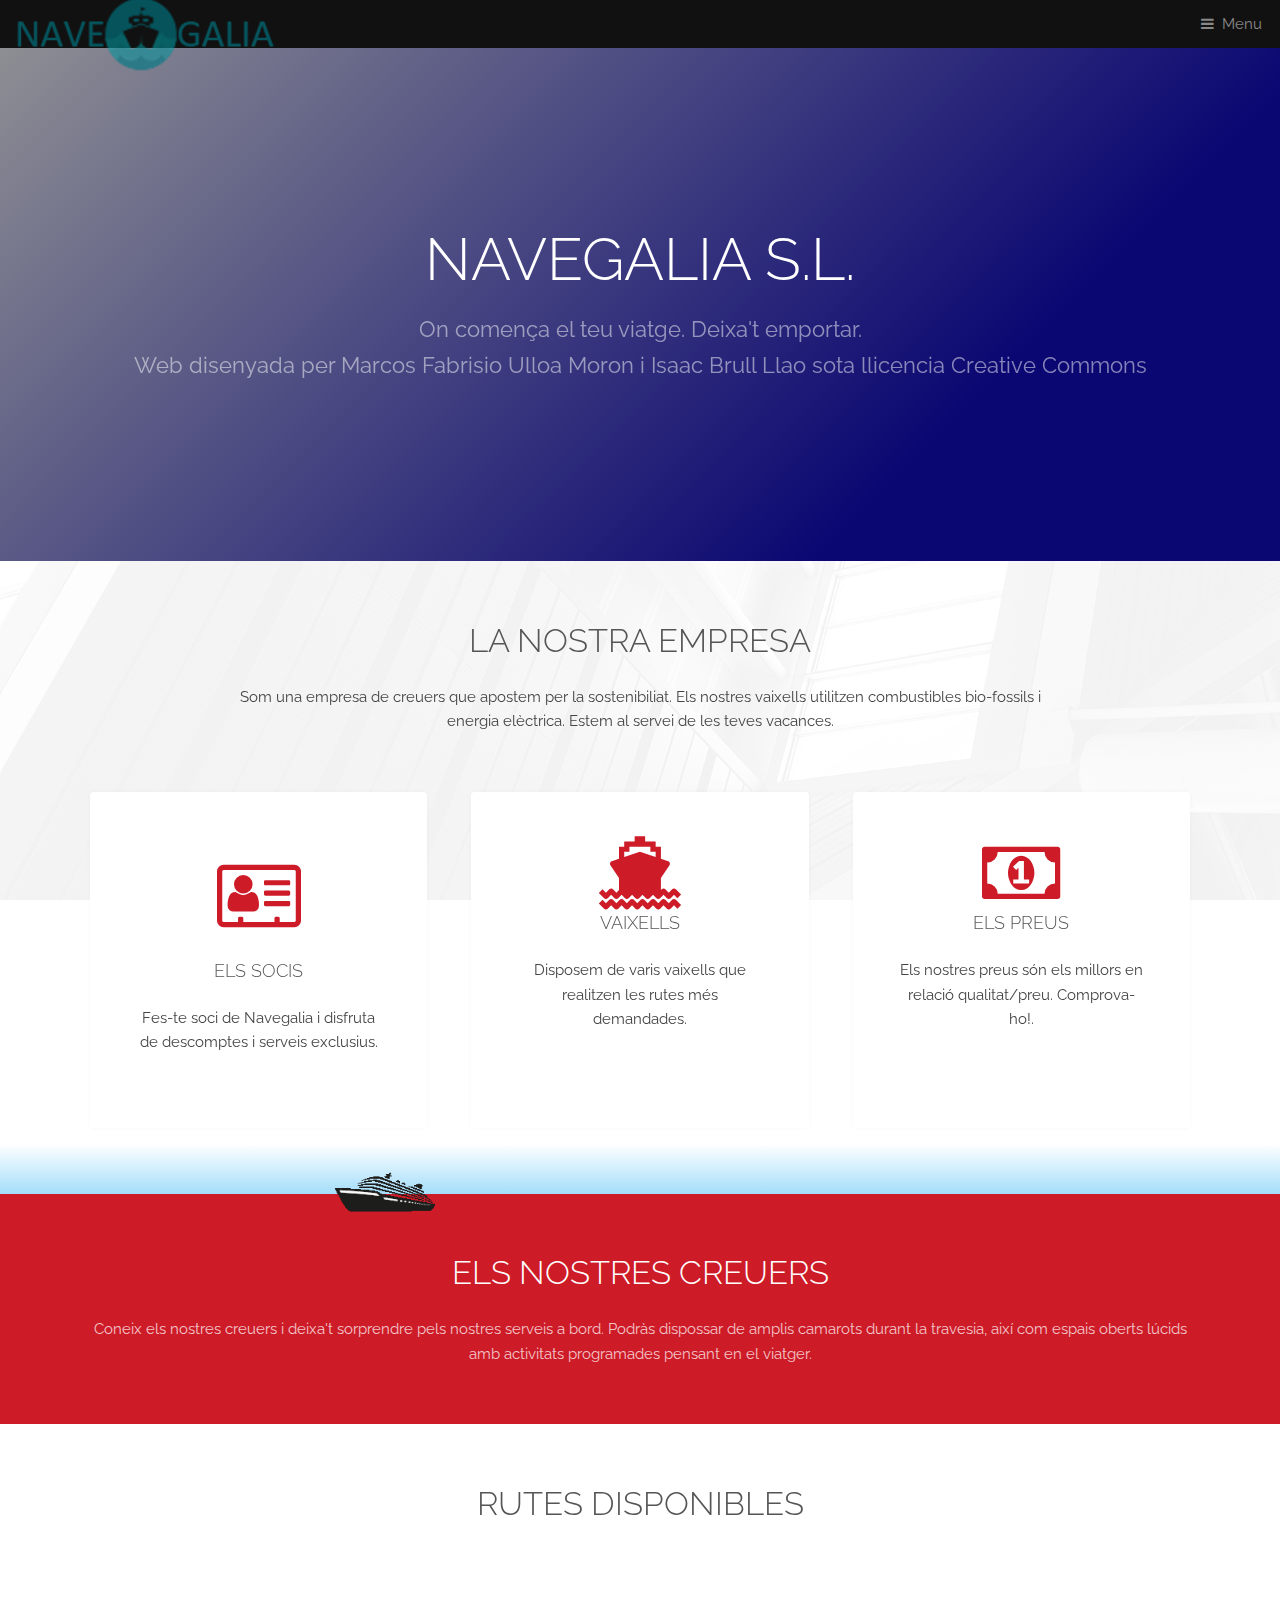
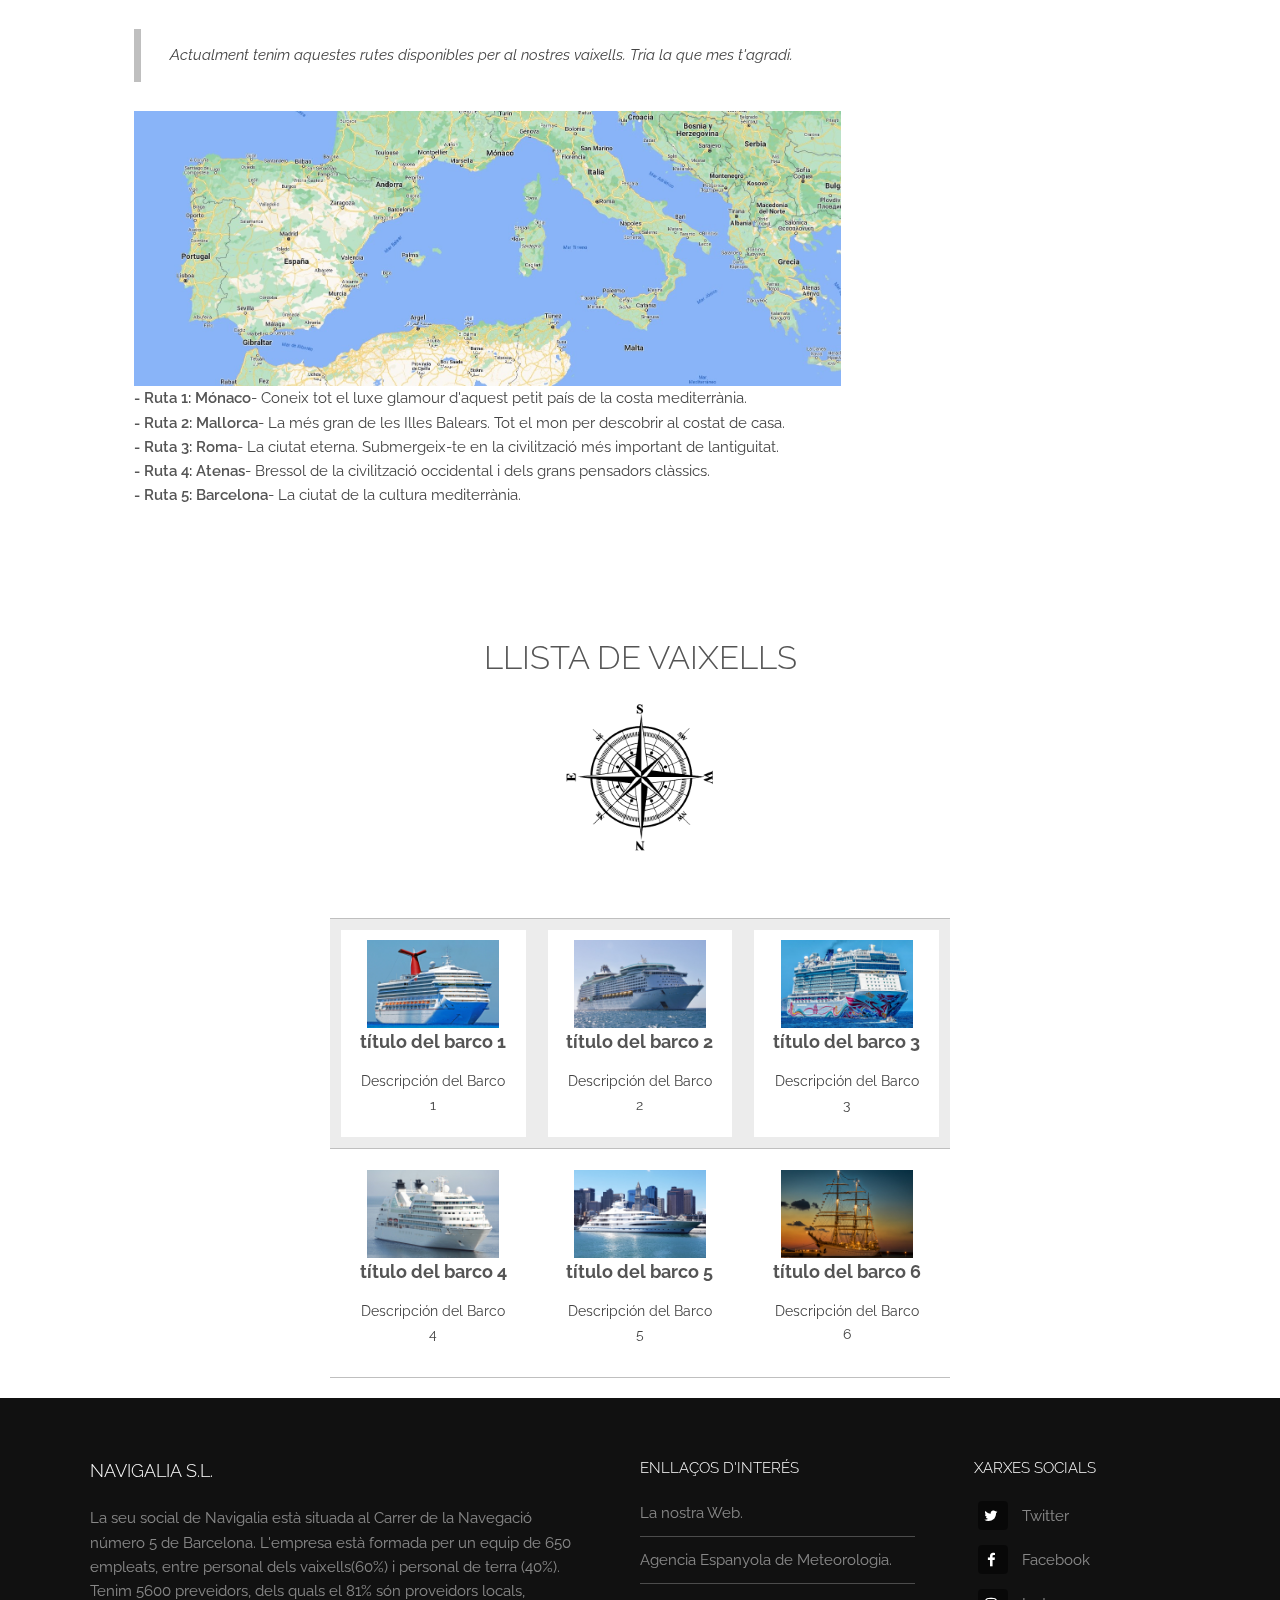
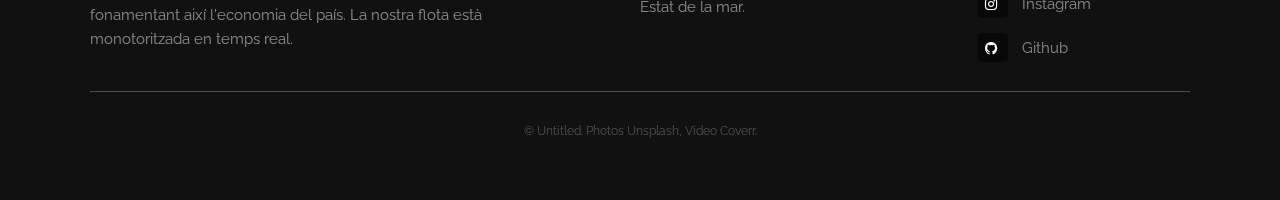
==== Industrious/index.html @ 0852702b "Tabla de barcos" ====
<!DOCTYPE HTML>
<!--
	Industrious by TEMPLATED
	templated.co @templatedco
	Released for free under the Creative Commons Attribution 3.0 license (templated.co/license)
-->
<html>
	<head>
		<title>Industrious by TEMPLATED</title>
		<meta charset="utf-8" />
		<meta name="viewport" content="width=device-width, initial-scale=1, user-scalable=no" />
		<meta name="description" content="" />
		<meta name="keywords" content="" />
		<link rel="stylesheet" href="assets/css/main.css" />
	</head>
	<body class="is-preload">

		<!-- Header -->
			<header id="header">
				
				<img src="images/logo2.png" alt="Logo empresa" class="logo1">
				<nav>
					<a href="#menu">Menu</a>
				</nav>
			</header>

		<!-- Nav -->
			<nav id="menu">
				<ul class="links">
					<li><a href="index.html">Home</a></li>
					<li><a href="elements.html">Elements</a></li>
					<li><a href="generic.html">Generic</a></li>
				</ul>
			</nav>

		<!-- Banner -->
			<section id="banner">
				<div class="inner">
					<h1>NAVEGALIA S.L.</h1>
					<p>On comença el teu viatge. Deixa't emportar.<br />
					Web disenyada per Marcos Fabrisio Ulloa Moron i Isaac Brull Llao sota llicencia Creative Commons</p>
				</div>
				<video autoplay loop muted playsinline src="images/banner.mp4"></video>
			</section>

		<!-- Highlights -->
			<section class="wrapper">
				<div class="inner">
					<header class="special">
						<h2>La nostra empresa</h2>
						<p>Som una empresa de creuers que apostem per la sostenibiliat. Els nostres vaixells utilitzen combustibles bio-fossils i energia elèctrica. Estem al servei de les teves vacances.</p>
					</header>
					<div class="highlights">
						<section>
							<div class="content">
								<header>
									<a href="#" class="icon fa-vcard-o"><span class="label">Icon</span></a>
									<h3>Els socis</h3>
								</header>
								<p>Fes-te soci de Navegalia i disfruta de descomptes i serveis exclusius.</p>
							</div>
						</section>
						<section>
							<div class="content">
								<header>
									<a href="#" class="icon fa fa-ship"><span class="label">Icon</span></a>
									<h3>Vaixells</h3>
								</header>
								<p>Disposem de varis vaixells que realitzen les rutes més demandades.</p>
							</div>
						</section>
						<section>
							<div class="content">
								<header>
									<a href="#" class="icon fa fa-money"><span class="label">Icon</span></a>
									<h3>Els preus</h3>
								</header>
								<p>Els nostres preus són els millors en relació qualitat/preu. Comprova-ho!.</p>
							</div>
						</section>
					</div>
				</div>
				
			</section>
			
		<!-- CTA -->		
			<section id="cta" class="wrapper">
				<img src="images/cursor.png" alt="Barco" id="barco">
				<div class="inner">
					<h2>ELS NOSTRES CREUERS</h2>
					<p>Coneix els nostres creuers i deixa't sorprendre pels nostres serveis a bord. Podràs dispossar de amplis camarots durant la travesia, així com espais oberts lúcids amb activitats programades pensant en el viatger.</p>
				</div>
				<div id="franjaDeGradado"></div>
			</section>
			
			
			
		<!-- Testimonials -->

		

			<section class="wrapper">
				<div class="inner">
					<header class="special">
						<h2>RUTES DISPONIBLES</h2>
					</header>
					<div class="testimonials">
						<section>
							<div class="content">
								<blockquote>
									<p>Actualment tenim aquestes rutes disponibles per al nostres vaixells. Tria la que mes t'agradi.</p>
								</blockquote>
								<div class="author">
									<!-- Imagen base -->
									<img id="imagenBase" src="images/mapabase.jpg" alt="Imagen base" />
								</div>
								<p>
							
								<strong id="ruta1" class="ruta">- Ruta 1: Mónaco</strong>- Coneix tot el luxe glamour d'aquest petit país de la costa mediterrània.<br>
                       			<strong id="ruta2" class="ruta">- Ruta 2: Mallorca</strong>- La més gran de les Illes Balears. Tot el mon per descobrir al costat de casa.<br>
                        		<strong id="ruta3" class="ruta">- Ruta 3: Roma</strong>- La ciutat eterna. Submergeix-te en la civilització més important de lantiguitat.<br>
                        		<strong id="ruta4" class="ruta">- Ruta 4: Atenas</strong>- Bressol de la civilització occidental i dels grans pensadors clàssics.<br>
                        		<strong id="ruta5" class="ruta">- Ruta 5: Barcelona</strong>- La ciutat de la cultura mediterrània.
						
								</p>
							</div>
							
						</section>
						
					</div>
				</div>
			</section>

			<!-- Vaixells -->
			<section class="barcos-section">
				<div class="barcos-container">
					<header class="special"> 
						<h2>llista de vaixells</h2>
						<img id="brujula" src="images/bruixola.png" alt="brujula">
					</header>
					<div class="table-container">
						<table style="margin: 0;">
							<tr>
								<td class="barco">
									<div class="barco-inner">
										<img src="images/vaixell1.jpg" alt="Barco 1">
										<h3 class="barco-title">Título del Barco 1</h3>
										<p>Descripción del Barco 1</p>
									</div>
								</td>
								<td class="barco">
									<div class="barco-inner">
										<img src="images/vaixell2.jpg" alt="Barco 2">
										<h3 class="barco-title">Título del Barco 2</h3>
										<p>Descripción del Barco 2</p>
									</div>
								</td>
								<td class="barco">
									<div class="barco-inner">
										<img src="images/vaixell3.jpg" alt="Barco 3">
										<h3 class="barco-title">Título del Barco 3</h3>
										<p>Descripción del Barco 3</p>
									</div>
								</td>
							</tr>
							<tr>
								<td class="barco">
									<div class="barco-inner">
										<img src="images/vaixell4.jpg" alt="Barco 4">
										<h3 class="barco-title">Título del Barco 4</h3>
										<p>Descripción del Barco 4</p>
									</div>
								</td>
								<td class="barco">
									<div class="barco-inner">
										<img src="images/vaixell5.jpg" alt="Barco 5">
										<h3 class="barco-title">Título del Barco 5</h3>
										<p>Descripción del Barco 5</p>
									</div>
								</td>
								<td class="barco">
									<div class="barco-inner">
										<img src="images/vaixell6.jpg" alt="Barco 6">
										<h3 class="barco-title">Título del Barco 6</h3>
										<p>Descripción del Barco 6</p>
									</div>
								</td>
							</tr>
						</table>
					</div>
				</div>
			</section>	
			

		<!-- Footer -->
			<footer id="footer">
				<div class="inner">
					<div class="content">
						<section>
							<h3>Navigalia S.L.</h3>
							<p>La seu social de Navigalia està situada al Carrer de la Navegació número 5 de Barcelona. L'empresa està formada per un equip de 650 empleats,  entre personal dels vaixells(60%) i personal de terra (40%). Tenim 5600 preveidors, dels quals el 81% són proveidors locals, fonamentant així l'economia del país. La nostra flota està monotoritzada en temps real.</p>
						</section>
						<section>
							<h4>ENLLAÇOS D'INTERÉS</h4>
							<ul class="alt">
								<li><a href="#">La nostra Web.</a></li>
								<li><a href="#">Agencia Espanyola de Meteorologia.</a></li>
								<li><a href="#">Estat de la mar.</a></li>
							</ul>
						</section>
						<section>
							<h4>XARXES SOCIALS</h4>
							<ul class="plain">
								<li><a href="#"><i class="icon fa-twitter">&nbsp;</i>Twitter</a></li>
								<li><a href="#"><i class="icon fa-facebook">&nbsp;</i>Facebook</a></li>
								<li><a href="#"><i class="icon fa-instagram">&nbsp;</i>Instagram</a></li>
								<li><a href="#"><i class="icon fa-github">&nbsp;</i>Github</a></li>
							</ul>
						</section>
					</div>
					<div class="copyright">
						&copy; Untitled. Photos <a href="https://unsplash.co">Unsplash</a>, Video <a href="https://coverr.co">Coverr</a>.
					</div>
				</div>
			</footer>

		<!-- Scripts -->
			<script src="assets/js/jquery.min.js"></script>
			<script src="assets/js/browser.min.js"></script>
			<script src="assets/js/breakpoints.min.js"></script>
			<script src="assets/js/util.js"></script>
			<script src="assets/js/main.js"></script>
			<script src="assets/js/index.js"></script>

	</body>
</html>
---- Industrious/assets/css/main.css ----
@import url(font-awesome.min.css);
@import url("https://fonts.googleapis.com/css?family=Raleway:200,300,400,500,600");
/*
	Industrious by TEMPLATED
	templated.co @templatedco
	Released for free under the Creative Commons Attribution 3.0 license (templated.co/license)
*/
/* Basic */
html, body {
  overflow-x: hidden; 
}
.logo1 {
  position: relative;
  opacity: 0.7;
  top: 10px;
  left: 10px;
}

#barco {
  position: absolute;
  width: 100px; 
  z-index: 1001; 
  pointer-events: none; 
  top: calc(100% - 111.5%); 
  left: 50%; 
  transform: translateX(-50%); 
  transition: transform 0.5s ease; 
}
#franjaDeGradado {
  position: absolute;
  bottom: 100%;
  left: 0;
  width: 100%;
  height: 50px; 
  background: linear-gradient(to top, rgba(125, 207, 248, 0.7), rgba(255, 255, 255, 0)); 
  z-index: 1;
}

#imagenBase {
  transition: transform 0.2s ease, opacity 0.5s ease; /* Se agrega la transición de opacidad */
  opacity: 1; /* Establecer la opacidad inicial */
}

#brujula {
  width: 150px;
  height: auto;
}
.author img {
  max-width: 250%;
  height: auto;
  max-height: 275px; /* Ajusta este valor según sea necesario */
  float: left; /* Alinea la imagen a la izquierda */
  margin-right: 10px; /* Agrega un espacio a la derecha de la imagen */
}

.barcos-section {
  padding: 20px;
  
}
/* CSS dels nostres vaixells*/
.barcos-container {
  text-align: center;
  margin: 0 auto;
  
}

.barco-inner {
  
  padding: 10px;
  text-align: center;
  background-color: white; /* Establece el fondo en blanco */
  min-height: 200px; 
}
.barco-inner img { 
  display: block;
  margin: 0 auto; /* Centra horizontalmente la imagen */
  max-width: 80%;
  height: auto;
  transition: transform 0.3s ease-in-out;
}
.barco-inner .barco-title { /* Propiedades titulos de barcos */
  margin-bottom: 5px;
  font-weight: bold; 
  text-transform: lowercase;
}

.barco {
  width: calc(100% / 3 - 20px); /* Ajusta el ancho de cada contenedor .barco */
  margin: 10px; /* Añade un margen entre los contenedores .barco */
}

.barco p { /* Propiedades descripciones de barcos */
  padding: 10px;
  margin: 0;
  font-size: 14px; 
}

.barco:hover img { /* Aumenta tamaño de la imagen al hacer hover */
  transform: scale(1.1); 
  
}
.table-container {
  margin-left: 25%;
  margin-right: 25%
}


table {
  max-width: 800px; /* Establece un ancho máximo para la tabla */
  width: 100%; /* Ajusta el ancho de la tabla */
  border-collapse: collapse; /* Elimina los bordes dobles entre celdas */
  background-color: transparent; /* Establece el fondo transparente */
  border: none; /* Elimina cualquier borde */
}

table td {
  border: none; /* Elimina los bordes de las celdas */
}
/* CSS de la plantilla: */
@-ms-viewport {
  width: device-width; }
body {
  -ms-overflow-style: scrollbar; }

@media screen and (max-width: 480px) {
  html, body {
    min-width: 320px; } }
html {
  box-sizing: border-box; }

*, *:before, *:after {
  box-sizing: inherit; }

body {
  background: #ffffff; }
  body.is-preload *, body.is-preload *:before, body.is-preload *:after {
    -moz-animation: none !important;
    -webkit-animation: none !important;
    -ms-animation: none !important;
    animation: none !important;
    -moz-transition: none !important;
    -webkit-transition: none !important;
    -ms-transition: none !important;
    transition: none !important; }

html, body, div, span, applet, object,
iframe, h1, h2, h3, h4, h5, h6, p, blockquote,
pre, a, abbr, acronym, address, big, cite,
code, del, dfn, em, img, ins, kbd, q, s, samp,
small, strike, strong, sub, sup, tt, var, b,
u, i, center, dl, dt, dd, ol, ul, li, fieldset,
form, label, legend, table, caption, tbody,
tfoot, thead, tr, th, td, article, aside,
canvas, details, embed, figure, figcaption,
footer, header, hgroup, menu, nav, output, ruby,
section, summary, time, mark, audio, video {
  margin: 0;
  padding: 0;
  border: 0;
  font-size: 100%;
  font: inherit;
  vertical-align: baseline; }

article, aside, details, figcaption, figure,
footer, header, hgroup, menu, nav, section {
  display: block; }

body {
  line-height: 1; }

ol, ul {
  list-style: none; }

blockquote, q {
  quotes: none; }
  blockquote:before, blockquote:after, q:before, q:after {
    content: '';
    content: none; }

table {
  border-collapse: collapse;
  border-spacing: 0; }

body {
  -webkit-text-size-adjust: none; }

mark {
  background-color: transparent;
  color: inherit; }

input::-moz-focus-inner {
  border: 0;
  padding: 0; }

input, select, textarea {
  -moz-appearance: none;
  -webkit-appearance: none;
  -ms-appearance: none;
  appearance: none; }

/* Typography */
html {
  font-size: 13pt; }
  @media screen and (max-width: 1680px) {
    html {
      font-size: 11pt; } }
  @media screen and (max-width: 980px) {
    html {
      font-size: 12pt; } }
  @media screen and (max-width: 480px) {
    html {
      font-size: 11pt; } }

body {
  background-color: #ffffff;
  color: #444444; }

body, input, select, textarea {
  font-family: "Raleway", Arial, Helvetica, sans-serif;
  font-weight: 400;
  font-size: 1rem;
  line-height: 1.65; }

a {
  -moz-transition: color 0.2s ease-in-out;
  -webkit-transition: color 0.2s ease-in-out;
  -ms-transition: color 0.2s ease-in-out;
  transition: color 0.2s ease-in-out;
  text-decoration: underline; }
  a:hover {
    text-decoration: none; }

strong, b {
  font-weight: 600; }

em, i {
  font-style: italic; }

p {
  margin: 0 0 2rem 0; }

header.special {
  text-align: center;
  margin-bottom: 4rem; }
  header.special p {
    max-width: 75%;
    margin-left: auto;
    margin-right: auto; }

h1, h2, h3, h4, h5, h6 {
  font-weight: 300;
  line-height: 1.5;
  text-transform: uppercase;
  margin: 0 0 1.5rem 0; }
  h1 a, h2 a, h3 a, h4 a, h5 a, h6 a {
    color: inherit;
    text-decoration: none; }

h1 {
  font-size: 3rem;
  line-height: 1.2; }

h2 {
  font-size: 2.25rem;
  line-height: 1.3; }

h3 {
  font-size: 1.25rem; }

h4 {
  font-size: 1rem; }

h5 {
  font-size: 0.9rem; }

h6 {
  font-size: 0.7rem; }

@media screen and (max-width: 736px) {
  h1 {
    font-size: 2.75rem;
    line-height: 1.3; }

  h2 {
    font-size: 1.75rem;
    line-height: 1.5; }

  h3 {
    font-size: 1.25rem; } }
sub {
  font-size: 0.8rem;
  position: relative;
  top: 0.5rem; }

sup {
  font-size: 0.8rem;
  position: relative;
  top: -0.5rem; }

blockquote {
  border-left: solid 0.5rem;
  font-style: italic;
  margin: 0 0 2rem 0;
  padding: 1rem 0 1rem 2rem; }

code {
  border-radius: 4px;
  border: solid 1px;
  font-family: "Courier New", monospace;
  font-size: 0.9rem;
  margin: 0 0.25rem;
  padding: 0.25rem 0.65rem; }

pre {
  -webkit-overflow-scrolling: touch;
  font-family: "Courier New", monospace;
  font-size: 0.9rem;
  margin: 0 0 2rem 0; }
  pre code {
    display: block;
    line-height: 1.75;
    padding: 1rem 1.5rem;
    overflow-x: auto; }

hr {
  border: 0;
  border-bottom: solid 1px;
  margin: 2rem 0; }
  hr.major {
    margin: 4rem 0; }

input, select, textarea {
  color: #555555; }

a {
  color: #ce1b28; }

strong, b {
  color: #555555; }

h1, h2, h3, h4, h5, h6 {
  color: #555555; }

blockquote {
  border-left-color: rgba(0, 0, 0, 0.25); }

code {
  background: rgba(0, 0, 0, 0.075);
  border-color: rgba(0, 0, 0, 0.25); }

hr {
  border-bottom-color: rgba(0, 0, 0, 0.25); }

/* Inner */
.inner {
  margin: 0 auto;
  width: 75rem;
  max-width: calc(100% - 6rem); }
  @media screen and (max-width: 480px) {
    .inner {
      max-width: calc(100% - 3rem); } }

/* Button */
input[type="submit"],
input[type="reset"],
input[type="button"],
button,
.button {
  -moz-appearance: none;
  -webkit-appearance: none;
  -ms-appearance: none;
  appearance: none;
  -moz-transition: background-color 0.2s ease-in-out, box-shadow 0.2s ease-in-out, color 0.2s ease-in-out;
  -webkit-transition: background-color 0.2s ease-in-out, box-shadow 0.2s ease-in-out, color 0.2s ease-in-out;
  -ms-transition: background-color 0.2s ease-in-out, box-shadow 0.2s ease-in-out, color 0.2s ease-in-out;
  transition: background-color 0.2s ease-in-out, box-shadow 0.2s ease-in-out, color 0.2s ease-in-out;
  border: 0;
  border-radius: 4px;
  cursor: pointer;
  display: inline-block;
  font-weight: 600;
  height: 3.25rem;
  line-height: 3.25rem;
  padding: 0 1.75rem;
  text-align: center;
  text-decoration: none;
  white-space: nowrap; }
  input[type="submit"].small,
  input[type="reset"].small,
  input[type="button"].small,
  button.small,
  .button.small {
    font-size: 0.8rem;
    height: 2.4375rem;
    line-height: 2.4375rem;
    padding: 0 1.25rem; }
  input[type="submit"].large,
  input[type="reset"].large,
  input[type="button"].large,
  button.large,
  .button.large {
    font-size: 1.35rem;
    height: 4.0625rem;
    line-height: 4.0625rem;
    padding: 0 2rem; }
  input[type="submit"].wide,
  input[type="reset"].wide,
  input[type="button"].wide,
  button.wide,
  .button.wide {
    min-width: 13rem; }
  input[type="submit"].icon:before,
  input[type="reset"].icon:before,
  input[type="button"].icon:before,
  button.icon:before,
  .button.icon:before {
    margin-right: 0.5rem; }
  input[type="submit"].fit,
  input[type="reset"].fit,
  input[type="button"].fit,
  button.fit,
  .button.fit {
    width: 100%; }
  input[type="submit"].disabled, input[type="submit"]:disabled,
  input[type="reset"].disabled,
  input[type="reset"]:disabled,
  input[type="button"].disabled,
  input[type="button"]:disabled,
  button.disabled,
  button:disabled,
  .button.disabled,
  .button:disabled {
    pointer-events: none;
    opacity: 0.25; }

input[type="submit"],
input[type="reset"],
input[type="button"],
button,
.button {
  background-color: transparent;
  box-shadow: inset 0 0 0 1px #555555;
  color: #555555 !important; }
  input[type="submit"]:hover,
  input[type="reset"]:hover,
  input[type="button"]:hover,
  button:hover,
  .button:hover {
    box-shadow: inset 0 0 0 1px #ce1b28;
    color: #ce1b28 !important; }
    input[type="submit"]:hover:active,
    input[type="reset"]:hover:active,
    input[type="button"]:hover:active,
    button:hover:active,
    .button:hover:active {
      background-color: rgba(206, 27, 40, 0.25); }
  input[type="submit"].primary,
  input[type="reset"].primary,
  input[type="button"].primary,
  button.primary,
  .button.primary {
    box-shadow: none;
    background-color: #ce1b28;
    color: #ffffff !important; }
    input[type="submit"].primary:hover,
    input[type="reset"].primary:hover,
    input[type="button"].primary:hover,
    button.primary:hover,
    .button.primary:hover {
      background-color: #e2212f;
      box-shadow: none; }
      input[type="submit"].primary:hover:active,
      input[type="reset"].primary:hover:active,
      input[type="button"].primary:hover:active,
      button.primary:hover:active,
      .button.primary:hover:active {
        background-color: #b71824; }

/* Form */
form {
  margin: 0 0 2rem 0; }

input[type="text"],
input[type="password"],
input[type="email"],
input[type="tel"],
input[type="search"],
input[type="url"],
select,
textarea {
  -moz-appearance: none;
  -webkit-appearance: none;
  -ms-appearance: none;
  appearance: none;
  border-radius: 4px;
  border: none;
  border: solid 1px;
  color: inherit;
  display: block;
  outline: 0;
  padding: 0 1rem;
  text-decoration: none;
  width: 100%; }
  input[type="text"]:invalid,
  input[type="password"]:invalid,
  input[type="email"]:invalid,
  input[type="tel"]:invalid,
  input[type="search"]:invalid,
  input[type="url"]:invalid,
  select:invalid,
  textarea:invalid {
    box-shadow: none; }

label {
  display: block;
  font-size: 1rem;
  font-weight: 600;
  margin: 0 0 1rem 0; }

input[type="text"],
input[type="password"],
input[type="email"],
input[type="tel"],
input[type="search"],
input[type="url"] {
  height: 3.25rem; }

select {
  background-size: 1.25rem;
  background-repeat: no-repeat;
  background-position: calc(100% - 1rem) center;
  height: 3.25rem;
  padding-right: 3.25rem;
  text-overflow: ellipsis; }
  select:focus::-ms-value {
    background-color: transparent; }
  select::-ms-expand {
    display: none; }

textarea {
  padding: 0.75rem 1rem; }

input[type="checkbox"],
input[type="radio"] {
  -moz-appearance: none;
  -webkit-appearance: none;
  -ms-appearance: none;
  appearance: none;
  display: block;
  float: left;
  margin-right: -2rem;
  opacity: 0;
  width: 1rem;
  z-index: -1; }
  input[type="checkbox"] + label,
  input[type="radio"] + label {
    text-decoration: none;
    cursor: pointer;
    display: inline-block;
    font-size: 1rem;
    font-weight: 400;
    padding-left: 2.825rem;
    padding-right: 0.875rem;
    position: relative; }
    input[type="checkbox"] + label:before,
    input[type="radio"] + label:before {
      -moz-osx-font-smoothing: grayscale;
      -webkit-font-smoothing: antialiased;
      font-family: FontAwesome;
      font-style: normal;
      font-weight: normal;
      text-transform: none !important; }
    input[type="checkbox"] + label:before,
    input[type="radio"] + label:before {
      border-radius: 4px;
      border: solid 1px;
      content: '';
      display: inline-block;
      height: 1.95rem;
      left: 0;
      line-height: 1.86875rem;
      position: absolute;
      text-align: center;
      top: -0.1625rem;
      width: 1.95rem; }
  input[type="checkbox"]:checked + label:before,
  input[type="radio"]:checked + label:before {
    content: '\f00c'; }

input[type="checkbox"] + label:before {
  border-radius: 4px; }

input[type="radio"] + label:before {
  border-radius: 100%; }

::-webkit-input-placeholder {
  opacity: 1.0; }

:-moz-placeholder {
  opacity: 1.0; }

::-moz-placeholder {
  opacity: 1.0; }

:-ms-input-placeholder {
  opacity: 1.0; }

label {
  color: #555555; }

input[type="text"],
input[type="password"],
input[type="email"],
input[type="tel"],
input[type="search"],
input[type="url"],
select,
textarea {
  background-color: rgba(0, 0, 0, 0.075);
  border-color: rgba(0, 0, 0, 0.25); }
  input[type="text"]:focus,
  input[type="password"]:focus,
  input[type="email"]:focus,
  input[type="tel"]:focus,
  input[type="search"]:focus,
  input[type="url"]:focus,
  select:focus,
  textarea:focus {
    border-color: #ce1b28;
    box-shadow: 0 0 0 1px #ce1b28; }

select {
  background-image: url("data:image/svg+xml;charset=utf8,%3Csvg xmlns='http://www.w3.org/2000/svg' width='40' height='40' preserveAspectRatio='none' viewBox='0 0 40 40'%3E%3Cpath d='M9.4,12.3l10.4,10.4l10.4-10.4c0.2-0.2,0.5-0.4,0.9-0.4c0.3,0,0.6,0.1,0.9,0.4l3.3,3.3c0.2,0.2,0.4,0.5,0.4,0.9 c0,0.4-0.1,0.6-0.4,0.9L20.7,31.9c-0.2,0.2-0.5,0.4-0.9,0.4c-0.3,0-0.6-0.1-0.9-0.4L4.3,17.3c-0.2-0.2-0.4-0.5-0.4-0.9 c0-0.4,0.1-0.6,0.4-0.9l3.3-3.3c0.2-0.2,0.5-0.4,0.9-0.4S9.1,12.1,9.4,12.3z' fill='rgba(0, 0, 0, 0.25)' /%3E%3C/svg%3E"); }
  select option {
    color: #444444;
    background-color: #ffffff; }

input[type="checkbox"] + label,
input[type="radio"] + label {
  color: #444444; }
  input[type="checkbox"] + label:before,
  input[type="radio"] + label:before {
    background: rgba(0, 0, 0, 0.075);
    border-color: rgba(0, 0, 0, 0.25); }
input[type="checkbox"]:checked + label:before,
input[type="radio"]:checked + label:before {
  background-color: #ce1b28;
  border-color: #ce1b28;
  color: #ffffff; }
input[type="checkbox"]:focus + label:before,
input[type="radio"]:focus + label:before {
  border-color: #ce1b28;
  box-shadow: 0 0 0 1px #ce1b28; }

::-webkit-input-placeholder {
  color: #bbbbbb !important; }

:-moz-placeholder {
  color: #bbbbbb !important; }

::-moz-placeholder {
  color: #bbbbbb !important; }

:-ms-input-placeholder {
  color: #bbbbbb !important; }

/* List */
ol {
  list-style: decimal;
  margin: 0 0 2rem 0;
  padding-left: 1.25rem; }
  ol li {
    padding-left: 0.25rem; }

ul {
  list-style: disc;
  margin: 0 0 2rem 0;
  padding-left: 1rem; }
  ul li {
    padding-left: 0.325rem; }
  ul.plain {
    list-style: none;
    padding-left: 0; }
    ul.plain li {
      margin-bottom: 1rem; }
      ul.plain li .icon {
        border-radius: 4px;
        color: #ffffff;
        display: inline-block;
        margin-right: 1rem;
        text-align: center;
        width: 2rem;
        height: 2rem;
        line-height: 2rem;
        background: rgba(0, 0, 0, 0.5); }
  ul.alt {
    list-style: none;
    padding-left: 0; }
    ul.alt li {
      border-top: solid 1px;
      padding: 0.75rem 0; }
      ul.alt li:first-child {
        border-top: 0;
        padding-top: 0; }
      ul.alt li:last-child {
        padding-bottom: 0; }

dl {
  margin: 0 0 2rem 0; }
  dl dt {
    display: block;
    font-weight: 600;
    margin: 0 0 1rem 0; }
  dl dd {
    margin-left: 1.5rem; }

ul.alt li {
  border-top-color: rgba(0, 0, 0, 0.25); }

/* Table */
.table-wrapper {
  -webkit-overflow-scrolling: touch;
  overflow-x: auto; }

table {
  margin: 0 0 2rem 0;
  width: 100%; }
  table tbody tr {
    border: solid 1px;
    border-left: 0;
    border-right: 0; }
  table td {
    padding: 0.75rem 0.75rem; }
  table th {
    font-size: 0.9rem;
    font-weight: 600;
    padding: 0 0.75rem 0.75rem 0.75rem;
    text-align: left; }
  table thead {
    border-bottom: solid 2px; }
  table tfoot {
    border-top: solid 2px; }
  table.alt {
    border-collapse: separate; }
    table.alt tbody tr td {
      border: solid 1px;
      border-left-width: 0;
      border-top-width: 0; }
      table.alt tbody tr td:first-child {
        border-left-width: 1px; }
    table.alt tbody tr:first-child td {
      border-top-width: 1px; }
    table.alt thead {
      border-bottom: 0; }
    table.alt tfoot {
      border-top: 0; }

table tbody tr {
  border-color: rgba(0, 0, 0, 0.25); }
  table tbody tr:nth-child(2n + 1) {
    background-color: rgba(0, 0, 0, 0.075); }
table th {
  color: #555555; }
table thead {
  border-bottom-color: rgba(0, 0, 0, 0.25); }
table tfoot {
  border-top-color: rgba(0, 0, 0, 0.25); }
table.alt tbody tr td {
  border-color: rgba(0, 0, 0, 0.25); }

/* Highlights */
.highlights {
  width: 100%;
  margin: 2.5rem 0;
  display: -moz-flex;
  display: -webkit-flex;
  display: -ms-flex;
  display: flex;
  -moz-flex-wrap: wrap;
  -webkit-flex-wrap: wrap;
  -ms-flex-wrap: wrap;
  flex-wrap: wrap;
  -moz-align-items: -moz-stretch;
  -webkit-align-items: -webkit-stretch;
  -ms-align-items: -ms-stretch;
  align-items: stretch; }
  .highlights > * {
    -moz-flex-shrink: 1;
    -webkit-flex-shrink: 1;
    -ms-flex-shrink: 1;
    flex-shrink: 1;
    -moz-flex-grow: 0;
    -webkit-flex-grow: 0;
    -ms-flex-grow: 0;
    flex-grow: 0; }
  .highlights > * {
    width: 33.3333333333%; }
  .highlights > * {
    padding: 1.5rem;
    width: calc(33.3333333333% + 1rem); }
  .highlights > :nth-child(-n + 3) {
    padding-top: 0; }
  .highlights > :nth-last-child(-n + 3) {
    padding-bottom: 0; }
  .highlights > :nth-child(3n + 1) {
    padding-left: 0; }
  .highlights > :nth-child(3n) {
    padding-right: 0; }
  .highlights > :nth-child(3n + 1),
  .highlights > :nth-child(3n) {
    width: calc(33.3333333333% + -0.5rem); }
  .highlights .content {
    border-radius: 4px;
    height: 100%;
    padding: 3rem;
    text-align: center; }
    .highlights .content .icon {
      font-size: 5rem; }
  .highlights > div > :last-child {
    margin-bottom: 0; }
  @media screen and (max-width: 980px) {
    .highlights > * {
      width: 50%; }
    .highlights > * {
      padding: 1rem;
      width: calc(33.3333333333% + 0.6666666667rem); }
    .highlights > :nth-child(-n + 3) {
      padding-top: 1rem; }
    .highlights > :nth-last-child(-n + 3) {
      padding-bottom: 1rem; }
    .highlights > :nth-child(3n + 1) {
      padding-left: 1rem; }
    .highlights > :nth-child(3n) {
      padding-right: 1rem; }
    .highlights > :nth-child(3n + 1),
    .highlights > :nth-child(3n) {
      padding: 1rem;
      width: calc(50% + 1rem); }
    .highlights > * {
      padding: 1rem;
      width: calc(50% + 1rem); }
    .highlights > :nth-child(-n + 2) {
      padding-top: 0; }
    .highlights > :nth-last-child(-n + 2) {
      padding-bottom: 0; }
    .highlights > :nth-child(2n + 1) {
      padding-left: 0; }
    .highlights > :nth-child(2n) {
      padding-right: 0; }
    .highlights > :nth-child(2n + 1),
    .highlights > :nth-child(2n) {
      width: calc(50% + 0rem); }
    .highlights .content {
      padding: 2rem; } }
  @media screen and (max-width: 736px) {
    .highlights > * {
      width: 100%; }
    .highlights > * {
      padding: 1rem;
      width: calc(33.3333333333% + 0.6666666667rem); }
    .highlights > :nth-child(-n + 3) {
      padding-top: 1rem; }
    .highlights > :nth-last-child(-n + 3) {
      padding-bottom: 1rem; }
    .highlights > :nth-child(3n + 1) {
      padding-left: 1rem; }
    .highlights > :nth-child(3n) {
      padding-right: 1rem; }
    .highlights > :nth-child(3n + 1),
    .highlights > :nth-child(3n) {
      padding: 1rem;
      width: calc(100% + 2rem); }
    .highlights > * {
      padding: 1rem;
      width: calc(50% + 1rem); }
    .highlights > :nth-child(-n + 2) {
      padding-top: 1rem; }
    .highlights > :nth-last-child(-n + 2) {
      padding-bottom: 1rem; }
    .highlights > :nth-child(2n + 1) {
      padding-left: 1rem; }
    .highlights > :nth-child(2n) {
      padding-right: 1rem; }
    .highlights > :nth-child(2n + 1),
    .highlights > :nth-child(2n) {
      padding: 1rem;
      width: calc(100% + 2rem); }
    .highlights > * {
      padding: 1rem;
      width: calc(100% + 2rem); }
    .highlights > :nth-child(-n + 1) {
      padding-top: 0; }
    .highlights > :nth-last-child(-n + 1) {
      padding-bottom: 0; }
    .highlights > :nth-child(1n + 1) {
      padding-left: 0; }
    .highlights > :nth-child(1n) {
      padding-right: 0; }
    .highlights > :nth-child(1n + 1),
    .highlights > :nth-child(1n) {
      width: calc(100% + 1rem); } }

.highlights .content {
  background: #ffffff;
  box-shadow: 0px 0px 4px 1px rgba(0, 0, 0, 0.025); }

/* Testimonials */
.testimonials {
  margin: 2.5rem 0;
  width: 300%;
  display: -moz-flex;
  display: -webkit-flex;
  display: -ms-flex;
  display: flex;
  -moz-flex-wrap: wrap;
  -webkit-flex-wrap: wrap;
  -ms-flex-wrap: wrap;
  flex-wrap: wrap;
  -moz-align-items: -moz-stretch;
  -webkit-align-items: -webkit-stretch;
  -ms-align-items: -ms-stretch;
  align-items: stretch; }
  .testimonials > * {
    -moz-flex-shrink: 1;
    -webkit-flex-shrink: 1;
    -ms-flex-shrink: 1;
    flex-shrink: 1;
    -moz-flex-grow: 0;
    -webkit-flex-grow: 0;
    -ms-flex-grow: 0;
    flex-grow: 0; }
  .testimonials > * {
    width: 33.3333333333%; }
  .testimonials > * {
    padding: 1.5rem;
    width: calc(33.3333333333% + 1rem); }
  .testimonials > :nth-child(-n + 3) {
    padding-top: 0; }
  .testimonials > :nth-last-child(-n + 3) {
    padding-bottom: 0; }
  .testimonials > :nth-child(3n + 1) {
    padding-left: 0; }
  .testimonials > :nth-child(3n) {
    padding-right: 0; }
  .testimonials > :nth-child(3n + 1),
  .testimonials > :nth-child(3n) {
    width: calc(33.3333333333% + -0.5rem); }
  .testimonials .content {
    border-radius: 4px;
    height: 100%;
    padding: 3rem; }
    .testimonials .content .author {
      display: -moz-flex;
      display: -webkit-flex;
      display: -ms-flex;
      display: flex;
      -moz-align-items: center;
      -webkit-align-items: center;
      -ms-align-items: center;
      align-items: center; }
      .testimonials .content .author blockquote {
        margin: 0; }
      .testimonials .content .author .image {
        margin-right: 2rem;
        width: 20%; }
        .testimonials .content .author .image img {
          border-radius: 100%;
          max-width: 100%; }
    .testimonials .content .credit {
      font-size: 0.75rem; }
    .testimonials .content p:last-child {
      margin: 0; }
  .testimonials > div > :last-child {
    margin-bottom: 0; }
  @media screen and (max-width: 980px) {
    .testimonials > * {
      width: 50%; }
    .testimonials > * {
      padding: 1rem;
      width: calc(33.3333333333% + 0.6666666667rem); }
    .testimonials > :nth-child(-n + 3) {
      padding-top: 1rem; }
    .testimonials > :nth-last-child(-n + 3) {
      padding-bottom: 1rem; }
    .testimonials > :nth-child(3n + 1) {
      padding-left: 1rem; }
    .testimonials > :nth-child(3n) {
      padding-right: 1rem; }
    .testimonials > :nth-child(3n + 1),
    .testimonials > :nth-child(3n) {
      padding: 1rem;
      width: calc(50% + 1rem); }
    .testimonials > * {
      padding: 1rem;
      width: calc(50% + 1rem); }
    .testimonials > :nth-child(-n + 2) {
      padding-top: 0; }
    .testimonials > :nth-last-child(-n + 2) {
      padding-bottom: 0; }
    .testimonials > :nth-child(2n + 1) {
      padding-left: 0; }
    .testimonials > :nth-child(2n) {
      padding-right: 0; }
    .testimonials > :nth-child(2n + 1),
    .testimonials > :nth-child(2n) {
      width: calc(50% + 0rem); }
    .testimonials .content {
      padding: 2rem; } }
  @media screen and (max-width: 736px) {
    .testimonials > * {
      width: 100%; }
    .testimonials > * {
      padding: 1rem;
      width: calc(33.3333333333% + 0.6666666667rem); }
    .testimonials > :nth-child(-n + 3) {
      padding-top: 1rem; }
    .testimonials > :nth-last-child(-n + 3) {
      padding-bottom: 1rem; }
    .testimonials > :nth-child(3n + 1) {
      padding-left: 1rem; }
    .testimonials > :nth-child(3n) {
      padding-right: 1rem; }
    .testimonials > :nth-child(3n + 1),
    .testimonials > :nth-child(3n) {
      padding: 1rem;
      width: calc(100% + 2rem); }
    .testimonials > * {
      padding: 1rem;
      width: calc(50% + 1rem); }
    .testimonials > :nth-child(-n + 2) {
      padding-top: 1rem; }
    .testimonials > :nth-last-child(-n + 2) {
      padding-bottom: 1rem; }
    .testimonials > :nth-child(2n + 1) {
      padding-left: 1rem; }
    .testimonials > :nth-child(2n) {
      padding-right: 1rem; }
    .testimonials > :nth-child(2n + 1),
    .testimonials > :nth-child(2n) {
      padding: 1rem;
      width: calc(100% + 2rem); }
    .testimonials > * {
      padding: 1rem;
      width: calc(100% + 2rem); }
    .testimonials > :nth-child(-n + 1) {
      padding-top: 0; }
    .testimonials > :nth-last-child(-n + 1) {
      padding-bottom: 0; }
    .testimonials > :nth-child(1n + 1) {
      padding-left: 0; }
    .testimonials > :nth-child(1n) {
      padding-right: 0; }
    .testimonials > :nth-child(1n + 1),
    .testimonials > :nth-child(1n) {
      width: calc(100% + 1rem); } }

.testimonials .content {
  background: #ffffff;
  box-shadow: 0px px 4px 1px rgba(0, 0, 0, 0.025); }
  .testimonials .content .credit strong {
    color: #ce1b28; }

/* Actions */
ul.actions {
  display: -moz-flex;
  display: -webkit-flex;
  display: -ms-flex;
  display: flex;
  cursor: default;
  list-style: none;
  margin-left: -1rem;
  padding-left: 0; }
  ul.actions li {
    padding: 0 0 0 1rem;
    vertical-align: middle; }
  ul.actions.special {
    -moz-justify-content: center;
    -webkit-justify-content: center;
    -ms-justify-content: center;
    justify-content: center;
    width: calc(100% + 1rem); }
  ul.actions.stacked {
    -moz-flex-direction: column;
    -webkit-flex-direction: column;
    -ms-flex-direction: column;
    flex-direction: column;
    margin-left: 0; }
    ul.actions.stacked li {
      padding: 1.3rem 0 0 0; }
      ul.actions.stacked li:first-child {
        padding-top: 0; }
  ul.actions.fit {
    width: calc(100% + 1rem); }
    ul.actions.fit li {
      -moz-flex-grow: 1;
      -webkit-flex-grow: 1;
      -ms-flex-grow: 1;
      flex-grow: 1;
      -moz-flex-shrink: 1;
      -webkit-flex-shrink: 1;
      -ms-flex-shrink: 1;
      flex-shrink: 1;
      width: 100%; }
      ul.actions.fit li > * {
        width: 100%; }
    ul.actions.fit.stacked {
      width: 100%; }
  @media screen and (max-width: 480px) {
    ul.actions:not(.fixed) {
      -moz-flex-direction: column;
      -webkit-flex-direction: column;
      -ms-flex-direction: column;
      flex-direction: column;
      margin-left: 0;
      width: 100% !important; }
      ul.actions:not(.fixed) li {
        -moz-flex-grow: 1;
        -webkit-flex-grow: 1;
        -ms-flex-grow: 1;
        flex-grow: 1;
        -moz-flex-shrink: 1;
        -webkit-flex-shrink: 1;
        -ms-flex-shrink: 1;
        flex-shrink: 1;
        padding: 1rem 0 0 0;
        text-align: center;
        width: 100%; }
        ul.actions:not(.fixed) li > * {
          width: 100%; }
        ul.actions:not(.fixed) li:first-child {
          padding-top: 0; }
        ul.actions:not(.fixed) li input[type="submit"],
        ul.actions:not(.fixed) li input[type="reset"],
        ul.actions:not(.fixed) li input[type="button"],
        ul.actions:not(.fixed) li button,
        ul.actions:not(.fixed) li .button {
          width: 100%; }
          ul.actions:not(.fixed) li input[type="submit"].icon:before,
          ul.actions:not(.fixed) li input[type="reset"].icon:before,
          ul.actions:not(.fixed) li input[type="button"].icon:before,
          ul.actions:not(.fixed) li button.icon:before,
          ul.actions:not(.fixed) li .button.icon:before {
            margin-left: -0.5rem; } }

/* Grid */
.row {
  display: flex;
  flex-wrap: wrap;
  box-sizing: border-box; }
  .row > * {
    box-sizing: border-box; }
  .row.gtr-uniform > * > :last-child {
    margin-bottom: 0; }

.row > .imp {
  order: -1; }
.row > .col-1 {
  width: 8.3333333333%; }
.row > .off-1 {
  margin-left: 8.3333333333%; }
.row > .col-2 {
  width: 16.6666666667%; }
.row > .off-2 {
  margin-left: 16.6666666667%; }
.row > .col-3 {
  width: 25%; }
.row > .off-3 {
  margin-left: 25%; }
.row > .col-4 {
  width: 33.3333333333%; }
.row > .off-4 {
  margin-left: 33.3333333333%; }
.row > .col-5 {
  width: 41.6666666667%; }
.row > .off-5 {
  margin-left: 41.6666666667%; }
.row > .col-6 {
  width: 50%; }
.row > .off-6 {
  margin-left: 50%; }
.row > .col-7 {
  width: 58.3333333333%; }
.row > .off-7 {
  margin-left: 58.3333333333%; }
.row > .col-8 {
  width: 66.6666666667%; }
.row > .off-8 {
  margin-left: 66.6666666667%; }
.row > .col-9 {
  width: 75%; }
.row > .off-9 {
  margin-left: 75%; }
.row > .col-10 {
  width: 83.3333333333%; }
.row > .off-10 {
  margin-left: 83.3333333333%; }
.row > .col-11 {
  width: 91.6666666667%; }
.row > .off-11 {
  margin-left: 91.6666666667%; }
.row > .col-12 {
  width: 100%; }
.row > .off-12 {
  margin-left: 100%; }
.row.gtr-0 {
  margin-top: 0;
  margin-left: 0rem; }
  .row.gtr-0 > * {
    padding: 0 0 0 0rem; }
  .row.gtr-0.gtr-uniform {
    margin-top: 0rem; }
    .row.gtr-0.gtr-uniform > * {
      padding-top: 0rem; }
.row.gtr-25 {
  margin-top: 0;
  margin-left: -0.75rem; }
  .row.gtr-25 > * {
    padding: 0 0 0 0.75rem; }
  .row.gtr-25.gtr-uniform {
    margin-top: -0.75rem; }
    .row.gtr-25.gtr-uniform > * {
      padding-top: 0.75rem; }
.row.gtr-50 {
  margin-top: 0;
  margin-left: -1.5rem; }
  .row.gtr-50 > * {
    padding: 0 0 0 1.5rem; }
  .row.gtr-50.gtr-uniform {
    margin-top: -1.5rem; }
    .row.gtr-50.gtr-uniform > * {
      padding-top: 1.5rem; }
.row {
  margin-top: 0;
  margin-left: -3rem; }
  .row > * {
    padding: 0 0 0 3rem; }
  .row.gtr-uniform {
    margin-top: -3rem; }
    .row.gtr-uniform > * {
      padding-top: 3rem; }
.row.gtr-150 {
  margin-top: 0;
  margin-left: -4.5rem; }
  .row.gtr-150 > * {
    padding: 0 0 0 4.5rem; }
  .row.gtr-150.gtr-uniform {
    margin-top: -4.5rem; }
    .row.gtr-150.gtr-uniform > * {
      padding-top: 4.5rem; }
.row.gtr-200 {
  margin-top: 0;
  margin-left: -6rem; }
  .row.gtr-200 > * {
    padding: 0 0 0 6rem; }
  .row.gtr-200.gtr-uniform {
    margin-top: -6rem; }
    .row.gtr-200.gtr-uniform > * {
      padding-top: 6rem; }

@media screen and (max-width: 1680px) {
  .row {
    display: flex;
    flex-wrap: wrap;
    box-sizing: border-box; }
    .row > * {
      box-sizing: border-box; }
    .row.gtr-uniform > * > :last-child {
      margin-bottom: 0; }

  .row > .imp-xlarge {
    order: -1; }
  .row > .col-1-xlarge {
    width: 8.3333333333%; }
  .row > .off-1-xlarge {
    margin-left: 8.3333333333%; }
  .row > .col-2-xlarge {
    width: 16.6666666667%; }
  .row > .off-2-xlarge {
    margin-left: 16.6666666667%; }
  .row > .col-3-xlarge {
    width: 25%; }
  .row > .off-3-xlarge {
    margin-left: 25%; }
  .row > .col-4-xlarge {
    width: 33.3333333333%; }
  .row > .off-4-xlarge {
    margin-left: 33.3333333333%; }
  .row > .col-5-xlarge {
    width: 41.6666666667%; }
  .row > .off-5-xlarge {
    margin-left: 41.6666666667%; }
  .row > .col-6-xlarge {
    width: 50%; }
  .row > .off-6-xlarge {
    margin-left: 50%; }
  .row > .col-7-xlarge {
    width: 58.3333333333%; }
  .row > .off-7-xlarge {
    margin-left: 58.3333333333%; }
  .row > .col-8-xlarge {
    width: 66.6666666667%; }
  .row > .off-8-xlarge {
    margin-left: 66.6666666667%; }
  .row > .col-9-xlarge {
    width: 75%; }
  .row > .off-9-xlarge {
    margin-left: 75%; }
  .row > .col-10-xlarge {
    width: 83.3333333333%; }
  .row > .off-10-xlarge {
    margin-left: 83.3333333333%; }
  .row > .col-11-xlarge {
    width: 91.6666666667%; }
  .row > .off-11-xlarge {
    margin-left: 91.6666666667%; }
  .row > .col-12-xlarge {
    width: 100%; }
  .row > .off-12-xlarge {
    margin-left: 100%; }
  .row.gtr-0 {
    margin-top: 0;
    margin-left: 0rem; }
    .row.gtr-0 > * {
      padding: 0 0 0 0rem; }
    .row.gtr-0.gtr-uniform {
      margin-top: 0rem; }
      .row.gtr-0.gtr-uniform > * {
        padding-top: 0rem; }
  .row.gtr-25 {
    margin-top: 0;
    margin-left: -0.75rem; }
    .row.gtr-25 > * {
      padding: 0 0 0 0.75rem; }
    .row.gtr-25.gtr-uniform {
      margin-top: -0.75rem; }
      .row.gtr-25.gtr-uniform > * {
        padding-top: 0.75rem; }
  .row.gtr-50 {
    margin-top: 0;
    margin-left: -1.5rem; }
    .row.gtr-50 > * {
      padding: 0 0 0 1.5rem; }
    .row.gtr-50.gtr-uniform {
      margin-top: -1.5rem; }
      .row.gtr-50.gtr-uniform > * {
        padding-top: 1.5rem; }
  .row {
    margin-top: 0;
    margin-left: -3rem; }
    .row > * {
      padding: 0 0 0 3rem; }
    .row.gtr-uniform {
      margin-top: -3rem; }
      .row.gtr-uniform > * {
        padding-top: 3rem; }
  .row.gtr-150 {
    margin-top: 0;
    margin-left: -4.5rem; }
    .row.gtr-150 > * {
      padding: 0 0 0 4.5rem; }
    .row.gtr-150.gtr-uniform {
      margin-top: -4.5rem; }
      .row.gtr-150.gtr-uniform > * {
        padding-top: 4.5rem; }
  .row.gtr-200 {
    margin-top: 0;
    margin-left: -6rem; }
    .row.gtr-200 > * {
      padding: 0 0 0 6rem; }
    .row.gtr-200.gtr-uniform {
      margin-top: -6rem; }
      .row.gtr-200.gtr-uniform > * {
        padding-top: 6rem; } }
@media screen and (max-width: 1280px) {
  .row {
    display: flex;
    flex-wrap: wrap;
    box-sizing: border-box; }
    .row > * {
      box-sizing: border-box; }
    .row.gtr-uniform > * > :last-child {
      margin-bottom: 0; }

  .row > .imp-large {
    order: -1; }
  .row > .col-1-large {
    width: 8.3333333333%; }
  .row > .off-1-large {
    margin-left: 8.3333333333%; }
  .row > .col-2-large {
    width: 16.6666666667%; }
  .row > .off-2-large {
    margin-left: 16.6666666667%; }
  .row > .col-3-large {
    width: 25%; }
  .row > .off-3-large {
    margin-left: 25%; }
  .row > .col-4-large {
    width: 33.3333333333%; }
  .row > .off-4-large {
    margin-left: 33.3333333333%; }
  .row > .col-5-large {
    width: 41.6666666667%; }
  .row > .off-5-large {
    margin-left: 41.6666666667%; }
  .row > .col-6-large {
    width: 50%; }
  .row > .off-6-large {
    margin-left: 50%; }
  .row > .col-7-large {
    width: 58.3333333333%; }
  .row > .off-7-large {
    margin-left: 58.3333333333%; }
  .row > .col-8-large {
    width: 66.6666666667%; }
  .row > .off-8-large {
    margin-left: 66.6666666667%; }
  .row > .col-9-large {
    width: 75%; }
  .row > .off-9-large {
    margin-left: 75%; }
  .row > .col-10-large {
    width: 83.3333333333%; }
  .row > .off-10-large {
    margin-left: 83.3333333333%; }
  .row > .col-11-large {
    width: 91.6666666667%; }
  .row > .off-11-large {
    margin-left: 91.6666666667%; }
  .row > .col-12-large {
    width: 100%; }
  .row > .off-12-large {
    margin-left: 100%; }
  .row.gtr-0 {
    margin-top: 0;
    margin-left: 0rem; }
    .row.gtr-0 > * {
      padding: 0 0 0 0rem; }
    .row.gtr-0.gtr-uniform {
      margin-top: 0rem; }
      .row.gtr-0.gtr-uniform > * {
        padding-top: 0rem; }
  .row.gtr-25 {
    margin-top: 0;
    margin-left: -0.375rem; }
    .row.gtr-25 > * {
      padding: 0 0 0 0.375rem; }
    .row.gtr-25.gtr-uniform {
      margin-top: -0.375rem; }
      .row.gtr-25.gtr-uniform > * {
        padding-top: 0.375rem; }
  .row.gtr-50 {
    margin-top: 0;
    margin-left: -0.75rem; }
    .row.gtr-50 > * {
      padding: 0 0 0 0.75rem; }
    .row.gtr-50.gtr-uniform {
      margin-top: -0.75rem; }
      .row.gtr-50.gtr-uniform > * {
        padding-top: 0.75rem; }
  .row {
    margin-top: 0;
    margin-left: -1.5rem; }
    .row > * {
      padding: 0 0 0 1.5rem; }
    .row.gtr-uniform {
      margin-top: -1.5rem; }
      .row.gtr-uniform > * {
        padding-top: 1.5rem; }
  .row.gtr-150 {
    margin-top: 0;
    margin-left: -2.25rem; }
    .row.gtr-150 > * {
      padding: 0 0 0 2.25rem; }
    .row.gtr-150.gtr-uniform {
      margin-top: -2.25rem; }
      .row.gtr-150.gtr-uniform > * {
        padding-top: 2.25rem; }
  .row.gtr-200 {
    margin-top: 0;
    margin-left: -3rem; }
    .row.gtr-200 > * {
      padding: 0 0 0 3rem; }
    .row.gtr-200.gtr-uniform {
      margin-top: -3rem; }
      .row.gtr-200.gtr-uniform > * {
        padding-top: 3rem; } }
@media screen and (max-width: 980px) {
  .row {
    display: flex;
    flex-wrap: wrap;
    box-sizing: border-box; }
    .row > * {
      box-sizing: border-box; }
    .row.gtr-uniform > * > :last-child {
      margin-bottom: 0; }

  .row > .imp-medium {
    order: -1; }
  .row > .col-1-medium {
    width: 8.3333333333%; }
  .row > .off-1-medium {
    margin-left: 8.3333333333%; }
  .row > .col-2-medium {
    width: 16.6666666667%; }
  .row > .off-2-medium {
    margin-left: 16.6666666667%; }
  .row > .col-3-medium {
    width: 25%; }
  .row > .off-3-medium {
    margin-left: 25%; }
  .row > .col-4-medium {
    width: 33.3333333333%; }
  .row > .off-4-medium {
    margin-left: 33.3333333333%; }
  .row > .col-5-medium {
    width: 41.6666666667%; }
  .row > .off-5-medium {
    margin-left: 41.6666666667%; }
  .row > .col-6-medium {
    width: 50%; }
  .row > .off-6-medium {
    margin-left: 50%; }
  .row > .col-7-medium {
    width: 58.3333333333%; }
  .row > .off-7-medium {
    margin-left: 58.3333333333%; }
  .row > .col-8-medium {
    width: 66.6666666667%; }
  .row > .off-8-medium {
    margin-left: 66.6666666667%; }
  .row > .col-9-medium {
    width: 75%; }
  .row > .off-9-medium {
    margin-left: 75%; }
  .row > .col-10-medium {
    width: 83.3333333333%; }
  .row > .off-10-medium {
    margin-left: 83.3333333333%; }
  .row > .col-11-medium {
    width: 91.6666666667%; }
  .row > .off-11-medium {
    margin-left: 91.6666666667%; }
  .row > .col-12-medium {
    width: 100%; }
  .row > .off-12-medium {
    margin-left: 100%; }
  .row.gtr-0 {
    margin-top: 0;
    margin-left: 0rem; }
    .row.gtr-0 > * {
      padding: 0 0 0 0rem; }
    .row.gtr-0.gtr-uniform {
      margin-top: 0rem; }
      .row.gtr-0.gtr-uniform > * {
        padding-top: 0rem; }
  .row.gtr-25 {
    margin-top: 0;
    margin-left: -0.375rem; }
    .row.gtr-25 > * {
      padding: 0 0 0 0.375rem; }
    .row.gtr-25.gtr-uniform {
      margin-top: -0.375rem; }
      .row.gtr-25.gtr-uniform > * {
        padding-top: 0.375rem; }
  .row.gtr-50 {
    margin-top: 0;
    margin-left: -0.75rem; }
    .row.gtr-50 > * {
      padding: 0 0 0 0.75rem; }
    .row.gtr-50.gtr-uniform {
      margin-top: -0.75rem; }
      .row.gtr-50.gtr-uniform > * {
        padding-top: 0.75rem; }
  .row {
    margin-top: 0;
    margin-left: -1.5rem; }
    .row > * {
      padding: 0 0 0 1.5rem; }
    .row.gtr-uniform {
      margin-top: -1.5rem; }
      .row.gtr-uniform > * {
        padding-top: 1.5rem; }
  .row.gtr-150 {
    margin-top: 0;
    margin-left: -2.25rem; }
    .row.gtr-150 > * {
      padding: 0 0 0 2.25rem; }
    .row.gtr-150.gtr-uniform {
      margin-top: -2.25rem; }
      .row.gtr-150.gtr-uniform > * {
        padding-top: 2.25rem; }
  .row.gtr-200 {
    margin-top: 0;
    margin-left: -3rem; }
    .row.gtr-200 > * {
      padding: 0 0 0 3rem; }
    .row.gtr-200.gtr-uniform {
      margin-top: -3rem; }
      .row.gtr-200.gtr-uniform > * {
        padding-top: 3rem; } }
@media screen and (max-width: 736px) {
  .row {
    display: flex;
    flex-wrap: wrap;
    box-sizing: border-box; }
    .row > * {
      box-sizing: border-box; }
    .row.gtr-uniform > * > :last-child {
      margin-bottom: 0; }

  .row > .imp-small {
    order: -1; }
  .row > .col-1-small {
    width: 8.3333333333%; }
  .row > .off-1-small {
    margin-left: 8.3333333333%; }
  .row > .col-2-small {
    width: 16.6666666667%; }
  .row > .off-2-small {
    margin-left: 16.6666666667%; }
  .row > .col-3-small {
    width: 25%; }
  .row > .off-3-small {
    margin-left: 25%; }
  .row > .col-4-small {
    width: 33.3333333333%; }
  .row > .off-4-small {
    margin-left: 33.3333333333%; }
  .row > .col-5-small {
    width: 41.6666666667%; }
  .row > .off-5-small {
    margin-left: 41.6666666667%; }
  .row > .col-6-small {
    width: 50%; }
  .row > .off-6-small {
    margin-left: 50%; }
  .row > .col-7-small {
    width: 58.3333333333%; }
  .row > .off-7-small {
    margin-left: 58.3333333333%; }
  .row > .col-8-small {
    width: 66.6666666667%; }
  .row > .off-8-small {
    margin-left: 66.6666666667%; }
  .row > .col-9-small {
    width: 75%; }
  .row > .off-9-small {
    margin-left: 75%; }
  .row > .col-10-small {
    width: 83.3333333333%; }
  .row > .off-10-small {
    margin-left: 83.3333333333%; }
  .row > .col-11-small {
    width: 91.6666666667%; }
  .row > .off-11-small {
    margin-left: 91.6666666667%; }
  .row > .col-12-small {
    width: 100%; }
  .row > .off-12-small {
    margin-left: 100%; }
  .row.gtr-0 {
    margin-top: 0;
    margin-left: 0rem; }
    .row.gtr-0 > * {
      padding: 0 0 0 0rem; }
    .row.gtr-0.gtr-uniform {
      margin-top: 0rem; }
      .row.gtr-0.gtr-uniform > * {
        padding-top: 0rem; }
  .row.gtr-25 {
    margin-top: 0;
    margin-left: -0.3125rem; }
    .row.gtr-25 > * {
      padding: 0 0 0 0.3125rem; }
    .row.gtr-25.gtr-uniform {
      margin-top: -0.3125rem; }
      .row.gtr-25.gtr-uniform > * {
        padding-top: 0.3125rem; }
  .row.gtr-50 {
    margin-top: 0;
    margin-left: -0.625rem; }
    .row.gtr-50 > * {
      padding: 0 0 0 0.625rem; }
    .row.gtr-50.gtr-uniform {
      margin-top: -0.625rem; }
      .row.gtr-50.gtr-uniform > * {
        padding-top: 0.625rem; }
  .row {
    margin-top: 0;
    margin-left: -1.25rem; }
    .row > * {
      padding: 0 0 0 1.25rem; }
    .row.gtr-uniform {
      margin-top: -1.25rem; }
      .row.gtr-uniform > * {
        padding-top: 1.25rem; }
  .row.gtr-150 {
    margin-top: 0;
    margin-left: -1.875rem; }
    .row.gtr-150 > * {
      padding: 0 0 0 1.875rem; }
    .row.gtr-150.gtr-uniform {
      margin-top: -1.875rem; }
      .row.gtr-150.gtr-uniform > * {
        padding-top: 1.875rem; }
  .row.gtr-200 {
    margin-top: 0;
    margin-left: -2.5rem; }
    .row.gtr-200 > * {
      padding: 0 0 0 2.5rem; }
    .row.gtr-200.gtr-uniform {
      margin-top: -2.5rem; }
      .row.gtr-200.gtr-uniform > * {
        padding-top: 2.5rem; } }
@media screen and (max-width: 480px) {
  .row {
    display: flex;
    flex-wrap: wrap;
    box-sizing: border-box; }
    .row > * {
      box-sizing: border-box; }
    .row.gtr-uniform > * > :last-child {
      margin-bottom: 0; }

  .row > .imp-xsmall {
    order: -1; }
  .row > .col-1-xsmall {
    width: 8.3333333333%; }
  .row > .off-1-xsmall {
    margin-left: 8.3333333333%; }
  .row > .col-2-xsmall {
    width: 16.6666666667%; }
  .row > .off-2-xsmall {
    margin-left: 16.6666666667%; }
  .row > .col-3-xsmall {
    width: 25%; }
  .row > .off-3-xsmall {
    margin-left: 25%; }
  .row > .col-4-xsmall {
    width: 33.3333333333%; }
  .row > .off-4-xsmall {
    margin-left: 33.3333333333%; }
  .row > .col-5-xsmall {
    width: 41.6666666667%; }
  .row > .off-5-xsmall {
    margin-left: 41.6666666667%; }
  .row > .col-6-xsmall {
    width: 50%; }
  .row > .off-6-xsmall {
    margin-left: 50%; }
  .row > .col-7-xsmall {
    width: 58.3333333333%; }
  .row > .off-7-xsmall {
    margin-left: 58.3333333333%; }
  .row > .col-8-xsmall {
    width: 66.6666666667%; }
  .row > .off-8-xsmall {
    margin-left: 66.6666666667%; }
  .row > .col-9-xsmall {
    width: 75%; }
  .row > .off-9-xsmall {
    margin-left: 75%; }
  .row > .col-10-xsmall {
    width: 83.3333333333%; }
  .row > .off-10-xsmall {
    margin-left: 83.3333333333%; }
  .row > .col-11-xsmall {
    width: 91.6666666667%; }
  .row > .off-11-xsmall {
    margin-left: 91.6666666667%; }
  .row > .col-12-xsmall {
    width: 100%; }
  .row > .off-12-xsmall {
    margin-left: 100%; }
  .row.gtr-0 {
    margin-top: 0;
    margin-left: 0rem; }
    .row.gtr-0 > * {
      padding: 0 0 0 0rem; }
    .row.gtr-0.gtr-uniform {
      margin-top: 0rem; }
      .row.gtr-0.gtr-uniform > * {
        padding-top: 0rem; }
  .row.gtr-25 {
    margin-top: 0;
    margin-left: -0.3125rem; }
    .row.gtr-25 > * {
      padding: 0 0 0 0.3125rem; }
    .row.gtr-25.gtr-uniform {
      margin-top: -0.3125rem; }
      .row.gtr-25.gtr-uniform > * {
        padding-top: 0.3125rem; }
  .row.gtr-50 {
    margin-top: 0;
    margin-left: -0.625rem; }
    .row.gtr-50 > * {
      padding: 0 0 0 0.625rem; }
    .row.gtr-50.gtr-uniform {
      margin-top: -0.625rem; }
      .row.gtr-50.gtr-uniform > * {
        padding-top: 0.625rem; }
  .row {
    margin-top: 0;
    margin-left: -1.25rem; }
    .row > * {
      padding: 0 0 0 1.25rem; }
    .row.gtr-uniform {
      margin-top: -1.25rem; }
      .row.gtr-uniform > * {
        padding-top: 1.25rem; }
  .row.gtr-150 {
    margin-top: 0;
    margin-left: -1.875rem; }
    .row.gtr-150 > * {
      padding: 0 0 0 1.875rem; }
    .row.gtr-150.gtr-uniform {
      margin-top: -1.875rem; }
      .row.gtr-150.gtr-uniform > * {
        padding-top: 1.875rem; }
  .row.gtr-200 {
    margin-top: 0;
    margin-left: -2.5rem; }
    .row.gtr-200 > * {
      padding: 0 0 0 2.5rem; }
    .row.gtr-200.gtr-uniform {
      margin-top: -2.5rem; }
      .row.gtr-200.gtr-uniform > * {
        padding-top: 2.5rem; } }
/* Icon */
.icon {
  text-decoration: none;
  border-bottom: none;
  position: relative; }
  .icon:before {
    -moz-osx-font-smoothing: grayscale;
    -webkit-font-smoothing: antialiased;
    font-family: FontAwesome;
    font-style: normal;
    font-weight: normal;
    text-transform: none !important; }
  .icon > .label {
    display: none; }

/* Icons */
ul.icons {
  cursor: default;
  list-style: none;
  padding-left: 0; }
  ul.icons li {
    display: inline-block;
    padding: 0 1rem 0 0; }
    ul.icons li:last-child {
      padding-right: 0; }
    ul.icons li .icon:before {
      font-size: 2rem; }

/* Image */
.image {
  border-radius: 4px;
  border: 0;
  display: inline-block;
  position: relative; }
  .image img {
    border-radius: 4px;
    display: block; }
  .image.left, .image.right {
    max-width: 40%; }
    .image.left img, .image.right img {
      width: 100%; }
  .image.left {
    float: left;
    margin: 0 2rem 2rem 0;
    top: 0.25rem; }
  .image.right {
    float: right;
    margin: 0 0 2rem 2rem;
    top: 0.25rem; }
  .image.fit {
    display: block;
    margin: 0 0 2rem 0;
    width: 100%; }
    .image.fit img {
      width: 100%; }
  .image.main {
    display: block;
    margin: 0 0 3rem 0;
    width: 100%; }
    .image.main img {
      width: 100%; }

/* Wrapper */
.wrapper {
  padding: 8rem 0 6rem 0 ;
  position: relative;
  z-index: 1; }
  @media screen and (max-width: 1280px) {
    .wrapper {
      padding: 4rem 0 2rem 0 ; } }
  @media screen and (max-width: 736px) {
    .wrapper {
      padding: 3rem 0 1rem 0 ; } }
  @media screen and (max-width: 480px) {
    .wrapper {
      padding: 2rem 0 0.1rem 0 ; } }

/* Banner */
#banner {
  -ms-flex-align: center;
  -ms-flex-pack: center;
  background-color: #111111;
  color: rgba(255, 255, 255, 0.5);
  -moz-align-items: center;
  -webkit-align-items: center;
  -ms-align-items: center;
  align-items: center;
  display: -moz-flex;
  display: -webkit-flex;
  display: -ms-flex;
  display: flex;
  -moz-justify-content: center;
  -webkit-justify-content: center;
  -ms-justify-content: center;
  justify-content: center;
  background-image: url("../../images/banner.mp4");
  background-position: center;
  background-repeat: no-repeat;
  background-size: cover;
  border-top: 0;
  display: -ms-flexbox;
  height: 35rem !important;
  min-height: 35rem;
  overflow: hidden;
  position: relative;
  text-align: center;
  width: 100%; }
  #banner input, #banner select, #banner textarea {
    color: #ffffff; }
  #banner a {
    color: #1426af; }
  #banner strong, #banner b {
    color: #ffffff; }
  #banner h1, #banner h2, #banner h3, #banner h4, #banner h5, #banner h6 {
    color: #ffffff; }
  #banner blockquote {
    border-left-color: rgba(255, 255, 255, 0.25); }
  #banner code {
    background: rgba(255, 255, 255, 0.075);
    border-color: rgba(255, 255, 255, 0.25); }
  #banner hr {
    border-bottom-color: rgba(255, 255, 255, 0.25); }
  #banner input[type="submit"],
  #banner input[type="reset"],
  #banner input[type="button"],
  #banner button,
  #banner .button {
    background-color: transparent;
    box-shadow: inset 0 0 0 1px #ffffff;
    color: #ffffff !important; }
    #banner input[type="submit"]:hover,
    #banner input[type="reset"]:hover,
    #banner input[type="button"]:hover,
    #banner button:hover,
    #banner .button:hover {
      box-shadow: inset 0 0 0 1px #ce1b28;
      color: #ce1b28 !important; }
      #banner input[type="submit"]:hover:active,
      #banner input[type="reset"]:hover:active,
      #banner input[type="button"]:hover:active,
      #banner button:hover:active,
      #banner .button:hover:active {
        background-color: rgba(206, 27, 40, 0.25); }
    #banner input[type="submit"].primary,
    #banner input[type="reset"].primary,
    #banner input[type="button"].primary,
    #banner button.primary,
    #banner .button.primary {
      box-shadow: none;
      background-color: #ce1b28;
      color: #ffffff !important; }
      #banner input[type="submit"].primary:hover,
      #banner input[type="reset"].primary:hover,
      #banner input[type="button"].primary:hover,
      #banner button.primary:hover,
      #banner .button.primary:hover {
        background-color: #e2212f;
        box-shadow: none; }
        #banner input[type="submit"].primary:hover:active,
        #banner input[type="reset"].primary:hover:active,
        #banner input[type="button"].primary:hover:active,
        #banner button.primary:hover:active,
        #banner .button.primary:hover:active {
          background-color: #b71824; }
  #banner label {
    color: #ffffff; }
  #banner input[type="text"],
  #banner input[type="password"],
  #banner input[type="email"],
  #banner input[type="tel"],
  #banner input[type="search"],
  #banner input[type="url"],
  #banner select,
  #banner textarea {
    background-color: rgba(255, 255, 255, 0.075);
    border-color: rgba(255, 255, 255, 0.25); }
    #banner input[type="text"]:focus,
    #banner input[type="password"]:focus,
    #banner input[type="email"]:focus,
    #banner input[type="tel"]:focus,
    #banner input[type="search"]:focus,
    #banner input[type="url"]:focus,
    #banner select:focus,
    #banner textarea:focus {
      border-color: #ce1b28;
      box-shadow: 0 0 0 1px #ce1b28; }
  #banner select {
    background-image: url("data:image/svg+xml;charset=utf8,%3Csvg xmlns='http://www.w3.org/2000/svg' width='40' height='40' preserveAspectRatio='none' viewBox='0 0 40 40'%3E%3Cpath d='M9.4,12.3l10.4,10.4l10.4-10.4c0.2-0.2,0.5-0.4,0.9-0.4c0.3,0,0.6,0.1,0.9,0.4l3.3,3.3c0.2,0.2,0.4,0.5,0.4,0.9 c0,0.4-0.1,0.6-0.4,0.9L20.7,31.9c-0.2,0.2-0.5,0.4-0.9,0.4c-0.3,0-0.6-0.1-0.9-0.4L4.3,17.3c-0.2-0.2-0.4-0.5-0.4-0.9 c0-0.4,0.1-0.6,0.4-0.9l3.3-3.3c0.2-0.2,0.5-0.4,0.9-0.4S9.1,12.1,9.4,12.3z' fill='rgba(255, 255, 255, 0.25)' /%3E%3C/svg%3E"); }
    #banner select option {
      color: rgba(255, 255, 255, 0.5);
      background-color: #111111; }
  #banner input[type="checkbox"] + label,
  #banner input[type="radio"] + label {
    color: rgba(255, 255, 255, 0.5); }
    #banner input[type="checkbox"] + label:before,
    #banner input[type="radio"] + label:before {
      background: rgba(255, 255, 255, 0.075);
      border-color: rgba(255, 255, 255, 0.25); }
  #banner input[type="checkbox"]:checked + label:before,
  #banner input[type="radio"]:checked + label:before {
    background-color: #ce1b28;
    border-color: #ce1b28;
    color: #ffffff; }
  #banner input[type="checkbox"]:focus + label:before,
  #banner input[type="radio"]:focus + label:before {
    border-color: #ce1b28;
    box-shadow: 0 0 0 1px #ce1b28; }
  #banner ::-webkit-input-placeholder {
    color: rgba(255, 255, 255, 0.4) !important; }
  #banner :-moz-placeholder {
    color: rgba(255, 255, 255, 0.4) !important; }
  #banner ::-moz-placeholder {
    color: rgba(255, 255, 255, 0.4) !important; }
  #banner :-ms-input-placeholder {
    color: rgba(255, 255, 255, 0.4) !important; }
  #banner ul.alt li {
    border-top-color: rgba(255, 255, 255, 0.25); }
  #banner table tbody tr {
    border-color: rgba(255, 255, 255, 0.25); }
    #banner table tbody tr:nth-child(2n + 1) {
      background-color: rgba(255, 255, 255, 0.075); }
  #banner table th {
    color: #ffffff; }
  #banner table thead {
    border-bottom-color: rgba(255, 255, 255, 0.25); }
  #banner table tfoot {
    border-top-color: rgba(255, 255, 255, 0.25); }
  #banner table.alt tbody tr td {
    border-color: rgba(255, 255, 255, 0.25); }
  #banner .highlights .content {
    background: #111111;
    box-shadow: 0px 0px 4px 1px rgba(255, 255, 255, 0.025); }
  #banner .testimonials .content {
    background: #111111;
    box-shadow: 0px 0px 4px 1px rgba(255, 255, 255, 0.025); }
    #banner .testimonials .content .credit strong {
      color: #ce1b28; }
  #banner > .inner {
    -moz-transform: scale(1.0);
    -webkit-transform: scale(1.0);
    -ms-transform: scale(1.0);
    transform: scale(1.0);
    -moz-transition: opacity 1s ease, -moz-transform 1s ease;
    -webkit-transition: opacity 1s ease, -webkit-transform 1s ease;
    -ms-transition: opacity 1s ease, -ms-transform 1s ease;
    transition: opacity 1s ease, transform 1s ease;
    opacity: 1;
    position: relative;
    z-index: 3; }
    #banner > .inner > :last-child {
      margin-bottom: 0; }
  #banner h1 {
    font-size: 4rem;
    margin-bottom: 1rem; }
  #banner p {
    font-size: 1.5rem; }
  #banner a {
    color: rgba(255, 255, 255, 0.5);
    text-decoration: none; }
    #banner a:hover {
      color: #ffffff; }
  #banner video {
    -moz-transform: translateX(50%) translateY(50%);
    -webkit-transform: translateX(50%) translateY(50%);
    -ms-transform: translateX(50%) translateY(50%);
    transform: translateX(50%) translateY(50%);
    bottom: 50%;
    height: auto;
    min-height: 100%;
    min-width: 100%;
    overflow: hidden;
    position: absolute;
    right: 50%;
    width: auto; }
  #banner:before {
    -moz-transition: opacity 3s ease;
    -webkit-transition: opacity 3s ease;
    -ms-transition: opacity 3s ease;
    transition: opacity 3s ease;
    -moz-transition-delay: 1.25s;
    -webkit-transition-delay: 1.25s;
    -ms-transition-delay: 1.25s;
    transition-delay: 1.25s;
    background: #111111;
    content: '';
    display: block;
    height: 100%;
    left: 0;
    opacity: 0.45;
    position: absolute;
    top: 0;
    width: 100%;
    z-index: 1; }
  #banner:after {
    background: linear-gradient(135deg, #e0e2e9 0%, #0600b3 74%);
    content: ' ';
    display: block;
    height: 100%;
    left: 0;
    opacity: 0.6;
    position: absolute;
    top: 0;
    webkit-linear-gradientidth: 100%;
    width: 100%;
    z-index: 1; }
  #banner.small {
    height: 30vh !important;
    min-height: 30vh; }
  @media screen and (max-width: 1280px) {
    #banner video {
      display: none; } }
  @media screen and (max-width: 736px) {
    #banner {
      height: auto !important;
      min-height: 0;
      padding: 4rem 2rem 4rem 2rem; }
      #banner .inner {
        width: 100%; }
      #banner h1 {
        font-size: 1.75rem;
        margin-bottom: 0.5rem;
        padding-bottom: 0; }
      #banner p {
        font-size: 1.25rem; }
      #banner br {
        display: none; }
      #banner .button {
        width: 100%; } }
  @media screen and (max-width: 480px) {
    #banner p {
      font-size: 1rem; } }
  body.is-preload #banner .inner {
    -moz-transform: scale(0.99);
    -webkit-transform: scale(0.99);
    -ms-transform: scale(0.99);
    transform: scale(0.99);
    opacity: 0; }
  body.is-preload #banner:before {
    opacity: 1; }

/* CTA */
#cta {
  background-color: #ce1b28;
  color: rgba(255, 255, 255, 0.75);
  background-attachment: fixed;
  background-image: linear-gradient(rgba(90, 131, 254, 0.25), rgba(90, 131, 254, 0.25)), url(../../images/cta01.jpg);
  background-position: bottom;
  background-repeat: no-repeat;
  background-size: cover;
  position: relative;
  text-align: center;
  z-index: 1; }
  
  #cta input, #cta select, #cta textarea {
    color: #ffffff; }
  #cta a {
    color: #ffffff; }
  #cta strong, #cta b {
    color: #ffffff; }
  #cta h1, #cta h2, #cta h3, #cta h4, #cta h5, #cta h6 {
    color: #ffffff; }
  #cta blockquote {
    border-left-color: rgba(255, 255, 255, 0.25); }
  #cta code {
    background: rgba(255, 255, 255, 0.075);
    border-color: rgba(255, 255, 255, 0.25); }
  #cta hr {
    border-bottom-color: rgba(255, 255, 255, 0.25); }
  #cta input[type="submit"],
  #cta input[type="reset"],
  #cta input[type="button"],
  #cta button,
  #cta .button {
    background-color: transparent;
    box-shadow: inset 0 0 0 1px #ffffff;
    color: #ffffff !important; }
    #cta input[type="submit"]:hover,
    #cta input[type="reset"]:hover,
    #cta input[type="button"]:hover,
    #cta button:hover,
    #cta .button:hover {
      background-color: rgba(255, 255, 255, 0.1); }
      #cta input[type="submit"]:hover:active,
      #cta input[type="reset"]:hover:active,
      #cta input[type="button"]:hover:active,
      #cta button:hover:active,
      #cta .button:hover:active {
        background-color: rgba(255, 255, 255, 0.25); }
    #cta input[type="submit"].primary,
    #cta input[type="reset"].primary,
    #cta input[type="button"].primary,
    #cta button.primary,
    #cta .button.primary {
      box-shadow: none;
      background-color: #ffffff;
      color: #ce1b28 !important; }
      #cta input[type="submit"].primary:hover,
      #cta input[type="reset"].primary:hover,
      #cta input[type="button"].primary:hover,
      #cta button.primary:hover,
      #cta .button.primary:hover {
        background-color: rgba(255, 255, 255, 0.875);
        box-shadow: none; }
        #cta input[type="submit"].primary:hover:active,
        #cta input[type="reset"].primary:hover:active,
        #cta input[type="button"].primary:hover:active,
        #cta button.primary:hover:active,
        #cta .button.primary:hover:active {
          background-color: rgba(255, 255, 255, 0.5); }
  #cta label {
    color: #ffffff; }
  #cta input[type="text"],
  #cta input[type="password"],
  #cta input[type="email"],
  #cta input[type="tel"],
  #cta input[type="search"],
  #cta input[type="url"],
  #cta select,
  #cta textarea {
    background-color: rgba(255, 255, 255, 0.075);
    border-color: rgba(255, 255, 255, 0.25); }
    #cta input[type="text"]:focus,
    #cta input[type="password"]:focus,
    #cta input[type="email"]:focus,
    #cta input[type="tel"]:focus,
    #cta input[type="search"]:focus,
    #cta input[type="url"]:focus,
    #cta select:focus,
    #cta textarea:focus {
      border-color: #ffffff;
      box-shadow: 0 0 0 1px #ffffff; }
  #cta select {
    background-image: url("data:image/svg+xml;charset=utf8,%3Csvg xmlns='http://www.w3.org/2000/svg' width='40' height='40' preserveAspectRatio='none' viewBox='0 0 40 40'%3E%3Cpath d='M9.4,12.3l10.4,10.4l10.4-10.4c0.2-0.2,0.5-0.4,0.9-0.4c0.3,0,0.6,0.1,0.9,0.4l3.3,3.3c0.2,0.2,0.4,0.5,0.4,0.9 c0,0.4-0.1,0.6-0.4,0.9L20.7,31.9c-0.2,0.2-0.5,0.4-0.9,0.4c-0.3,0-0.6-0.1-0.9-0.4L4.3,17.3c-0.2-0.2-0.4-0.5-0.4-0.9 c0-0.4,0.1-0.6,0.4-0.9l3.3-3.3c0.2-0.2,0.5-0.4,0.9-0.4S9.1,12.1,9.4,12.3z' fill='rgba(255, 255, 255, 0.25)' /%3E%3C/svg%3E"); }
    #cta select option {
      color: rgba(255, 255, 255, 0.75);
      background-color: #ce1b28; }
  #cta input[type="checkbox"] + label,
  #cta input[type="radio"] + label {
    color: rgba(255, 255, 255, 0.75); }
    #cta input[type="checkbox"] + label:before,
    #cta input[type="radio"] + label:before {
      background: rgba(255, 255, 255, 0.075);
      border-color: rgba(255, 255, 255, 0.25); }
  #cta input[type="checkbox"]:checked + label:before,
  #cta input[type="radio"]:checked + label:before {
    background-color: #ffffff;
    border-color: #ffffff;
    color: #ce1b28; }
  #cta input[type="checkbox"]:focus + label:before,
  #cta input[type="radio"]:focus + label:before {
    border-color: #ffffff;
    box-shadow: 0 0 0 1px #ffffff; }
  #cta ::-webkit-input-placeholder {
    color: rgba(255, 255, 255, 0.4) !important; }
  #cta :-moz-placeholder {
    color: rgba(255, 255, 255, 0.4) !important; }
  #cta ::-moz-placeholder {
    color: rgba(255, 255, 255, 0.4) !important; }
  #cta :-ms-input-placeholder {
    color: rgba(255, 255, 255, 0.4) !important; }
  #cta ul.alt li {
    border-top-color: rgba(255, 255, 255, 0.25); }
  #cta table tbody tr {
    border-color: rgba(255, 255, 255, 0.25); }
    #cta table tbody tr:nth-child(2n + 1) {
      background-color: rgba(255, 255, 255, 0.075); }
  #cta table th {
    color: #ffffff; }
  #cta table thead {
    border-bottom-color: rgba(255, 255, 255, 0.25); }
  #cta table tfoot {
    border-top-color: rgba(255, 255, 255, 0.25); }
  #cta table.alt tbody tr td {
    border-color: rgba(255, 255, 255, 0.25); }
  #cta .highlights .content {
    background: #ce1b28;
    box-shadow: 0px 0px 4px 1px rgba(255, 255, 255, 0.025); }
  #cta .testimonials .content {
    background: #ce1b28;
    box-shadow: 0px 0px 4px 1px rgba(255, 255, 255, 0.025); }
    #cta .testimonials .content .credit strong {
      color: #ce1b28; }
  #cta .inner {
    position: relative;
    z-index: 3; }
  @media screen and (max-width: 980px) {
    #cta {
      background-attachment: scroll; } }

/* Footer */
#footer {
  background-color: #111111;
  color: rgba(255, 255, 255, 0.5);
  padding: 8rem 0 6rem 0 ; }
  #footer input, #footer select, #footer textarea {
    color: #ffffff; }
  #footer a {
    color: #ce1b28; }
  #footer strong, #footer b {
    color: #ffffff; }
  #footer h1, #footer h2, #footer h3, #footer h4, #footer h5, #footer h6 {
    color: #ffffff; }
  #footer blockquote {
    border-left-color: rgba(255, 255, 255, 0.25); }
  #footer code {
    background: rgba(255, 255, 255, 0.075);
    border-color: rgba(255, 255, 255, 0.25); }
  #footer hr {
    border-bottom-color: rgba(255, 255, 255, 0.25); }
  #footer input[type="submit"],
  #footer input[type="reset"],
  #footer input[type="button"],
  #footer button,
  #footer .button {
    background-color: transparent;
    box-shadow: inset 0 0 0 1px #ffffff;
    color: #ffffff !important; }
    #footer input[type="submit"]:hover,
    #footer input[type="reset"]:hover,
    #footer input[type="button"]:hover,
    #footer button:hover,
    #footer .button:hover {
      box-shadow: inset 0 0 0 1px #ce1b28;
      color: #ce1b28 !important; }
      #footer input[type="submit"]:hover:active,
      #footer input[type="reset"]:hover:active,
      #footer input[type="button"]:hover:active,
      #footer button:hover:active,
      #footer .button:hover:active {
        background-color: rgba(206, 27, 40, 0.25); }
    #footer input[type="submit"].primary,
    #footer input[type="reset"].primary,
    #footer input[type="button"].primary,
    #footer button.primary,
    #footer .button.primary {
      box-shadow: none;
      background-color: #ce1b28;
      color: #ffffff !important; }
      #footer input[type="submit"].primary:hover,
      #footer input[type="reset"].primary:hover,
      #footer input[type="button"].primary:hover,
      #footer button.primary:hover,
      #footer .button.primary:hover {
        background-color: #e2212f;
        box-shadow: none; }
        #footer input[type="submit"].primary:hover:active,
        #footer input[type="reset"].primary:hover:active,
        #footer input[type="button"].primary:hover:active,
        #footer button.primary:hover:active,
        #footer .button.primary:hover:active {
          background-color: #b71824; }
  #footer label {
    color: #ffffff; }
  #footer input[type="text"],
  #footer input[type="password"],
  #footer input[type="email"],
  #footer input[type="tel"],
  #footer input[type="search"],
  #footer input[type="url"],
  #footer select,
  #footer textarea {
    background-color: rgba(255, 255, 255, 0.075);
    border-color: rgba(255, 255, 255, 0.25); }
    #footer input[type="text"]:focus,
    #footer input[type="password"]:focus,
    #footer input[type="email"]:focus,
    #footer input[type="tel"]:focus,
    #footer input[type="search"]:focus,
    #footer input[type="url"]:focus,
    #footer select:focus,
    #footer textarea:focus {
      border-color: #ce1b28;
      box-shadow: 0 0 0 1px #ce1b28; }
  #footer select {
    background-image: url("data:image/svg+xml;charset=utf8,%3Csvg xmlns='http://www.w3.org/2000/svg' width='40' height='40' preserveAspectRatio='none' viewBox='0 0 40 40'%3E%3Cpath d='M9.4,12.3l10.4,10.4l10.4-10.4c0.2-0.2,0.5-0.4,0.9-0.4c0.3,0,0.6,0.1,0.9,0.4l3.3,3.3c0.2,0.2,0.4,0.5,0.4,0.9 c0,0.4-0.1,0.6-0.4,0.9L20.7,31.9c-0.2,0.2-0.5,0.4-0.9,0.4c-0.3,0-0.6-0.1-0.9-0.4L4.3,17.3c-0.2-0.2-0.4-0.5-0.4-0.9 c0-0.4,0.1-0.6,0.4-0.9l3.3-3.3c0.2-0.2,0.5-0.4,0.9-0.4S9.1,12.1,9.4,12.3z' fill='rgba(255, 255, 255, 0.25)' /%3E%3C/svg%3E"); }
    #footer select option {
      color: rgba(255, 255, 255, 0.5);
      background-color: #111111; }
  #footer input[type="checkbox"] + label,
  #footer input[type="radio"] + label {
    color: rgba(255, 255, 255, 0.5); }
    #footer input[type="checkbox"] + label:before,
    #footer input[type="radio"] + label:before {
      background: rgba(255, 255, 255, 0.075);
      border-color: rgba(255, 255, 255, 0.25); }
  #footer input[type="checkbox"]:checked + label:before,
  #footer input[type="radio"]:checked + label:before {
    background-color: #ce1b28;
    border-color: #ce1b28;
    color: #ffffff; }
  #footer input[type="checkbox"]:focus + label:before,
  #footer input[type="radio"]:focus + label:before {
    border-color: #ce1b28;
    box-shadow: 0 0 0 1px #ce1b28; }
  #footer ::-webkit-input-placeholder {
    color: rgba(255, 255, 255, 0.4) !important; }
  #footer :-moz-placeholder {
    color: rgba(255, 255, 255, 0.4) !important; }
  #footer ::-moz-placeholder {
    color: rgba(255, 255, 255, 0.4) !important; }
  #footer :-ms-input-placeholder {
    color: rgba(255, 255, 255, 0.4) !important; }
  #footer ul.alt li {
    border-top-color: rgba(255, 255, 255, 0.25); }
  #footer table tbody tr {
    border-color: rgba(255, 255, 255, 0.25); }
    #footer table tbody tr:nth-child(2n + 1) {
      background-color: rgba(255, 255, 255, 0.075); }
  #footer table th {
    color: #ffffff; }
  #footer table thead {
    border-bottom-color: rgba(255, 255, 255, 0.25); }
  #footer table tfoot {
    border-top-color: rgba(255, 255, 255, 0.25); }
  #footer table.alt tbody tr td {
    border-color: rgba(255, 255, 255, 0.25); }
  #footer .highlights .content {
    background: #111111;
    box-shadow: 0px 0px 4px 1px rgba(255, 255, 255, 0.025); }
  #footer .testimonials .content {
    background: #111111;
    box-shadow: 0px 0px 4px 1px rgba(255, 255, 255, 0.025); }
    #footer .testimonials .content .credit strong {
      color: #ce1b28; }
  #footer a {
    color: rgba(255, 255, 255, 0.5);
    text-decoration: none; }
    #footer a:hover {
      color: #ce1b28; }
  #footer .content {
    display: -moz-flex;
    display: -webkit-flex;
    display: -ms-flex;
    display: flex; }
    #footer .content section {
      width: 25%; }
      #footer .content section:first-child {
        width: 50%;
        padding-right: 4rem; }
      #footer .content section:last-child {
        padding-left: 4rem; }
  #footer .copyright {
    border-top: 1px solid;
    font-size: 0.8rem;
    opacity: 0.5;
    padding: 2rem 0;
    text-align: center; }
  @media screen and (max-width: 1280px) {
    #footer {
      padding: 4rem 0 2rem 0 ; } }
  @media screen and (max-width: 980px) {
    #footer .content {
      -moz-flex-wrap: wrap;
      -webkit-flex-wrap: wrap;
      -ms-flex-wrap: wrap;
      flex-wrap: wrap; }
      #footer .content section {
        width: 50%; }
        #footer .content section:first-child {
          width: 100%;
          padding-right: 0; } }
  @media screen and (max-width: 736px) {
    #footer {
      padding: 3rem 0 1rem 0 ; }
      #footer .content section {
        width: 100%; }
        #footer .content section:last-child {
          padding-left: 0; } }
  @media screen and (max-width: 480px) {
    #footer {
      padding: 2rem 0 0.1rem 0 ; } }

/* Header */
body {
  padding-top: 3.25rem; }
  body:before {
    content: ' ';
    background-image: url(../../images/bg.jpg);
    background-size: cover;
    background-repeat: no-repeat;
    background-attachment: fixed;
    display: block;
    position: fixed;
    left: 0;
    top: 0;
    width: 100%;
    height: 100%;
    z-index: -1;
    opacity: 0.05; }

#header {
  -moz-align-items: center;
  -webkit-align-items: center;
  -ms-align-items: center;
  align-items: center;
  display: -moz-flex;
  display: -webkit-flex;
  display: -ms-flex;
  display: flex;
  -moz-justify-content: space-between;
  -webkit-justify-content: space-between;
  -ms-justify-content: space-between;
  justify-content: space-between;
  background: #111111;
  color: rgba(255, 255, 255, 0.5);
  cursor: default;
  height: 3.25rem;
  left: 0;
  line-height: 3.25rem;
  position: fixed;
  top: 0;
  width: 100%;
  z-index: 10001; }
  #header > .logo {
    color: #ffffff;
    font-size: 1rem;
    font-weight: 600;
    height: inherit;
    line-height: inherit;
    padding: 0 1.25rem;
    text-decoration: none; }
  #header > nav > a {
    color: inherit;
    display: inline-block;
    padding: 0 0.75rem;
    text-decoration: none; }
    #header > nav > a:hover {
      color: #ffffff; }
    #header > nav > a[href="#menu"] {
      text-decoration: none;
      -webkit-tap-highlight-color: rgba(0, 0, 0, 0); }
      #header > nav > a[href="#menu"]:before {
        -moz-osx-font-smoothing: grayscale;
        -webkit-font-smoothing: antialiased;
        font-family: FontAwesome;
        font-style: normal;
        font-weight: normal;
        text-transform: none !important; }
      #header > nav > a[href="#menu"]:before {
        content: '\f0c9';
        margin: 0 0.5rem 0 0; }
    #header > nav > a + a[href="#menu"]:last-child {
      border-left: solid 1px rgba(255, 255, 255, 0.25);
      margin-left: 0.5rem;
      padding-left: 1.25rem; }
    #header > nav > a:last-child {
      padding-right: 1.25rem; }
    @media screen and (max-width: 736px) {
      #header > nav > a {
        padding: 0 0.5rem; }
        #header > nav > a + a[href="#menu"]:last-child {
          margin-left: 0.25rem;
          padding-left: 1rem; }
        #header > nav > a:last-child {
          padding-right: 1rem; } }

@media screen and (max-width: 980px) {
  body {
    padding-top: 44px; }

  #header {
    height: 44px;
    line-height: 44px; } }
@media screen and (max-width: 480px) {
  #header {
    min-width: 320px; } }
/* Heading */
#heading {
  -ms-flex-align: center;
  -ms-flex-pack: center;
  background-color: #111111;
  color: rgba(255, 255, 255, 0.5);
  -moz-align-items: center;
  -webkit-align-items: center;
  -ms-align-items: center;
  align-items: center;
  display: -moz-flex;
  display: -webkit-flex;
  display: -ms-flex;
  display: flex;
  -moz-justify-content: center;
  -webkit-justify-content: center;
  -ms-justify-content: center;
  justify-content: center;
  background-image: linear-gradient(rgba(17, 17, 17, 0.25), rgba(17, 17, 17, 0.25)), url("../../images/banner.mp4");
  background-position: center;
  background-repeat: no-repeat;
  background-size: cover;
  border-top: 0;
  display: -ms-flexbox;
  height: 15rem !important;
  min-height: 15rem;
  overflow: hidden;
  position: relative;
  text-align: center;
  width: 100%; }
  #heading input, #heading select, #heading textarea {
    color: #ffffff; }
  #heading a {
    color: #ce1b28; }
  #heading strong, #heading b {
    color: #ffffff; }
  #heading h1, #heading h2, #heading h3, #heading h4, #heading h5, #heading h6 {
    color: #ffffff; }
  #heading blockquote {
    border-left-color: rgba(255, 255, 255, 0.25); }
  #heading code {
    background: rgba(255, 255, 255, 0.075);
    border-color: rgba(255, 255, 255, 0.25); }
  #heading hr {
    border-bottom-color: rgba(255, 255, 255, 0.25); }
  #heading input[type="submit"],
  #heading input[type="reset"],
  #heading input[type="button"],
  #heading button,
  #heading .button {
    background-color: transparent;
    box-shadow: inset 0 0 0 1px #ffffff;
    color: #ffffff !important; }
    #heading input[type="submit"]:hover,
    #heading input[type="reset"]:hover,
    #heading input[type="button"]:hover,
    #heading button:hover,
    #heading .button:hover {
      box-shadow: inset 0 0 0 1px #ce1b28;
      color: #ce1b28 !important; }
      #heading input[type="submit"]:hover:active,
      #heading input[type="reset"]:hover:active,
      #heading input[type="button"]:hover:active,
      #heading button:hover:active,
      #heading .button:hover:active {
        background-color: rgba(206, 27, 40, 0.25); }
    #heading input[type="submit"].primary,
    #heading input[type="reset"].primary,
    #heading input[type="button"].primary,
    #heading button.primary,
    #heading .button.primary {
      box-shadow: none;
      background-color: #ce1b28;
      color: #ffffff !important; }
      #heading input[type="submit"].primary:hover,
      #heading input[type="reset"].primary:hover,
      #heading input[type="button"].primary:hover,
      #heading button.primary:hover,
      #heading .button.primary:hover {
        background-color: #e2212f;
        box-shadow: none; }
        #heading input[type="submit"].primary:hover:active,
        #heading input[type="reset"].primary:hover:active,
        #heading input[type="button"].primary:hover:active,
        #heading button.primary:hover:active,
        #heading .button.primary:hover:active {
          background-color: #b71824; }
  #heading label {
    color: #ffffff; }
  #heading input[type="text"],
  #heading input[type="password"],
  #heading input[type="email"],
  #heading input[type="tel"],
  #heading input[type="search"],
  #heading input[type="url"],
  #heading select,
  #heading textarea {
    background-color: rgba(255, 255, 255, 0.075);
    border-color: rgba(255, 255, 255, 0.25); }
    #heading input[type="text"]:focus,
    #heading input[type="password"]:focus,
    #heading input[type="email"]:focus,
    #heading input[type="tel"]:focus,
    #heading input[type="search"]:focus,
    #heading input[type="url"]:focus,
    #heading select:focus,
    #heading textarea:focus {
      border-color: #ce1b28;
      box-shadow: 0 0 0 1px #ce1b28; }
  #heading select {
    background-image: url("data:image/svg+xml;charset=utf8,%3Csvg xmlns='http://www.w3.org/2000/svg' width='40' height='40' preserveAspectRatio='none' viewBox='0 0 40 40'%3E%3Cpath d='M9.4,12.3l10.4,10.4l10.4-10.4c0.2-0.2,0.5-0.4,0.9-0.4c0.3,0,0.6,0.1,0.9,0.4l3.3,3.3c0.2,0.2,0.4,0.5,0.4,0.9 c0,0.4-0.1,0.6-0.4,0.9L20.7,31.9c-0.2,0.2-0.5,0.4-0.9,0.4c-0.3,0-0.6-0.1-0.9-0.4L4.3,17.3c-0.2-0.2-0.4-0.5-0.4-0.9 c0-0.4,0.1-0.6,0.4-0.9l3.3-3.3c0.2-0.2,0.5-0.4,0.9-0.4S9.1,12.1,9.4,12.3z' fill='rgba(255, 255, 255, 0.25)' /%3E%3C/svg%3E"); }
    #heading select option {
      color: rgba(255, 255, 255, 0.5);
      background-color: #111111; }
  #heading input[type="checkbox"] + label,
  #heading input[type="radio"] + label {
    color: rgba(255, 255, 255, 0.5); }
    #heading input[type="checkbox"] + label:before,
    #heading input[type="radio"] + label:before {
      background: rgba(255, 255, 255, 0.075);
      border-color: rgba(255, 255, 255, 0.25); }
  #heading input[type="checkbox"]:checked + label:before,
  #heading input[type="radio"]:checked + label:before {
    background-color: #ce1b28;
    border-color: #ce1b28;
    color: #ffffff; }
  #heading input[type="checkbox"]:focus + label:before,
  #heading input[type="radio"]:focus + label:before {
    border-color: #ce1b28;
    box-shadow: 0 0 0 1px #ce1b28; }
  #heading ::-webkit-input-placeholder {
    color: rgba(255, 255, 255, 0.4) !important; }
  #heading :-moz-placeholder {
    color: rgba(255, 255, 255, 0.4) !important; }
  #heading ::-moz-placeholder {
    color: rgba(255, 255, 255, 0.4) !important; }
  #heading :-ms-input-placeholder {
    color: rgba(255, 255, 255, 0.4) !important; }
  #heading ul.alt li {
    border-top-color: rgba(255, 255, 255, 0.25); }
  #heading table tbody tr {
    border-color: rgba(255, 255, 255, 0.25); }
    #heading table tbody tr:nth-child(2n + 1) {
      background-color: rgba(255, 255, 255, 0.075); }
  #heading table th {
    color: #ffffff; }
  #heading table thead {
    border-bottom-color: rgba(255, 255, 255, 0.25); }
  #heading table tfoot {
    border-top-color: rgba(255, 255, 255, 0.25); }
  #heading table.alt tbody tr td {
    border-color: rgba(255, 255, 255, 0.25); }
  #heading .highlights .content {
    background: #111111;
    box-shadow: 0px 0px 4px 1px rgba(255, 255, 255, 0.025); }
  #heading .testimonials .content {
    background: #111111;
    box-shadow: 0px 0px 4px 1px rgba(255, 255, 255, 0.025); }
    #heading .testimonials .content .credit strong {
      color: #ce1b28; }
  #heading:before {
    background: linear-gradient(135deg, #ce1b28 0%, #111111 74%);
    content: ' ';
    display: block;
    height: 100%;
    left: 0;
    opacity: 0.6;
    position: absolute;
    top: 0;
    width: 100%;
    z-index: 1; }
  #heading h1 {
    margin-bottom: 0;
    position: relative;
    z-index: 2; }
  @media screen and (max-width: 980px) {
    #heading {
      padding: 2rem; } }

/* Main */
#main .content {
  background: #ffffff;
  border-radius: 4px;
  box-shadow: 0px 0px 4px 1px rgba(0, 0, 0, 0.025);
  margin-bottom: 2rem;
  padding: 3rem; }
  @media screen and (max-width: 980px) {
    #main .content {
      padding: 2rem; } }
  @media screen and (max-width: 480px) {
    #main .content {
      padding: 1.5rem; } }

/* Menu */
#menu {
  background-color: #111111;
  color: rgba(255, 255, 255, 0.5);
  -moz-transform: translateX(20rem);
  -webkit-transform: translateX(20rem);
  -ms-transform: translateX(20rem);
  transform: translateX(20rem);
  -moz-transition: -moz-transform 0.5s ease, box-shadow 0.5s ease, visibility 0.5s;
  -webkit-transition: -webkit-transform 0.5s ease, box-shadow 0.5s ease, visibility 0.5s;
  -ms-transition: -ms-transform 0.5s ease, box-shadow 0.5s ease, visibility 0.5s;
  transition: transform 0.5s ease, box-shadow 0.5s ease, visibility 0.5s;
  -webkit-overflow-scrolling: touch;
  box-shadow: none;
  height: 100%;
  max-width: 80%;
  overflow-y: auto;
  padding: 3rem 2rem;
  position: fixed;
  right: 0;
  top: 0;
  visibility: hidden;
  width: 20rem;
  z-index: 10002; }
  #menu input, #menu select, #menu textarea {
    color: #ffffff; }
  #menu a {
    color: #ce1b28; }
  #menu strong, #menu b {
    color: #ffffff; }
  #menu h1, #menu h2, #menu h3, #menu h4, #menu h5, #menu h6 {
    color: #ffffff; }
  #menu blockquote {
    border-left-color: rgba(255, 255, 255, 0.25); }
  #menu code {
    background: rgba(255, 255, 255, 0.075);
    border-color: rgba(255, 255, 255, 0.25); }
  #menu hr {
    border-bottom-color: rgba(255, 255, 255, 0.25); }
  #menu input[type="submit"],
  #menu input[type="reset"],
  #menu input[type="button"],
  #menu button,
  #menu .button {
    background-color: transparent;
    box-shadow: inset 0 0 0 1px #ffffff;
    color: #ffffff !important; }
    #menu input[type="submit"]:hover,
    #menu input[type="reset"]:hover,
    #menu input[type="button"]:hover,
    #menu button:hover,
    #menu .button:hover {
      box-shadow: inset 0 0 0 1px #ce1b28;
      color: #ce1b28 !important; }
      #menu input[type="submit"]:hover:active,
      #menu input[type="reset"]:hover:active,
      #menu input[type="button"]:hover:active,
      #menu button:hover:active,
      #menu .button:hover:active {
        background-color: rgba(206, 27, 40, 0.25); }
    #menu input[type="submit"].primary,
    #menu input[type="reset"].primary,
    #menu input[type="button"].primary,
    #menu button.primary,
    #menu .button.primary {
      box-shadow: none;
      background-color: #ce1b28;
      color: #ffffff !important; }
      #menu input[type="submit"].primary:hover,
      #menu input[type="reset"].primary:hover,
      #menu input[type="button"].primary:hover,
      #menu button.primary:hover,
      #menu .button.primary:hover {
        background-color: #e2212f;
        box-shadow: none; }
        #menu input[type="submit"].primary:hover:active,
        #menu input[type="reset"].primary:hover:active,
        #menu input[type="button"].primary:hover:active,
        #menu button.primary:hover:active,
        #menu .button.primary:hover:active {
          background-color: #b71824; }
  #menu > ul {
    margin: 0 0 1rem 0; }
    #menu > ul.links {
      list-style: none;
      padding: 0; }
      #menu > ul.links > li {
        padding: 0; }
        #menu > ul.links > li > a {
          border: 0;
          border-top: solid 1px rgba(255, 255, 255, 0.25);
          color: inherit;
          display: block;
          line-height: 3.5rem;
          text-decoration: none; }
          #menu > ul.links > li > a:hover {
            color: #ffffff; }
        #menu > ul.links > li:first-child > a {
          border-top: 0; }
  #menu .close {
    text-decoration: none;
    -moz-transition: color 0.2s ease-in-out;
    -webkit-transition: color 0.2s ease-in-out;
    -ms-transition: color 0.2s ease-in-out;
    transition: color 0.2s ease-in-out;
    -webkit-tap-highlight-color: rgba(0, 0, 0, 0);
    border: 0;
    color: rgba(255, 255, 255, 0.4);
    cursor: pointer;
    display: block;
    height: 3.25rem;
    line-height: 3.25rem;
    padding-right: 1.25rem;
    position: absolute;
    right: 0;
    text-align: right;
    top: 0;
    vertical-align: middle;
    width: 7rem; }
    #menu .close:before {
      -moz-osx-font-smoothing: grayscale;
      -webkit-font-smoothing: antialiased;
      font-family: FontAwesome;
      font-style: normal;
      font-weight: normal;
      text-transform: none !important; }
    #menu .close:before {
      content: '\f00d';
      font-size: 1.25rem; }
    #menu .close:hover {
      color: #ffffff; }
    @media screen and (max-width: 736px) {
      #menu .close {
        height: 4rem;
        line-height: 4rem; } }
  @media screen and (max-width: 736px) {
    #menu {
      padding: 2.5rem 1.75rem; } }

body.is-menu-visible #menu {
  -moz-transform: translateX(0);
  -webkit-transform: translateX(0);
  -ms-transform: translateX(0);
  transform: translateX(0);
  box-shadow: 0 0 1.5rem 0 rgba(0, 0, 0, 0.2);
  visibility: visible; }
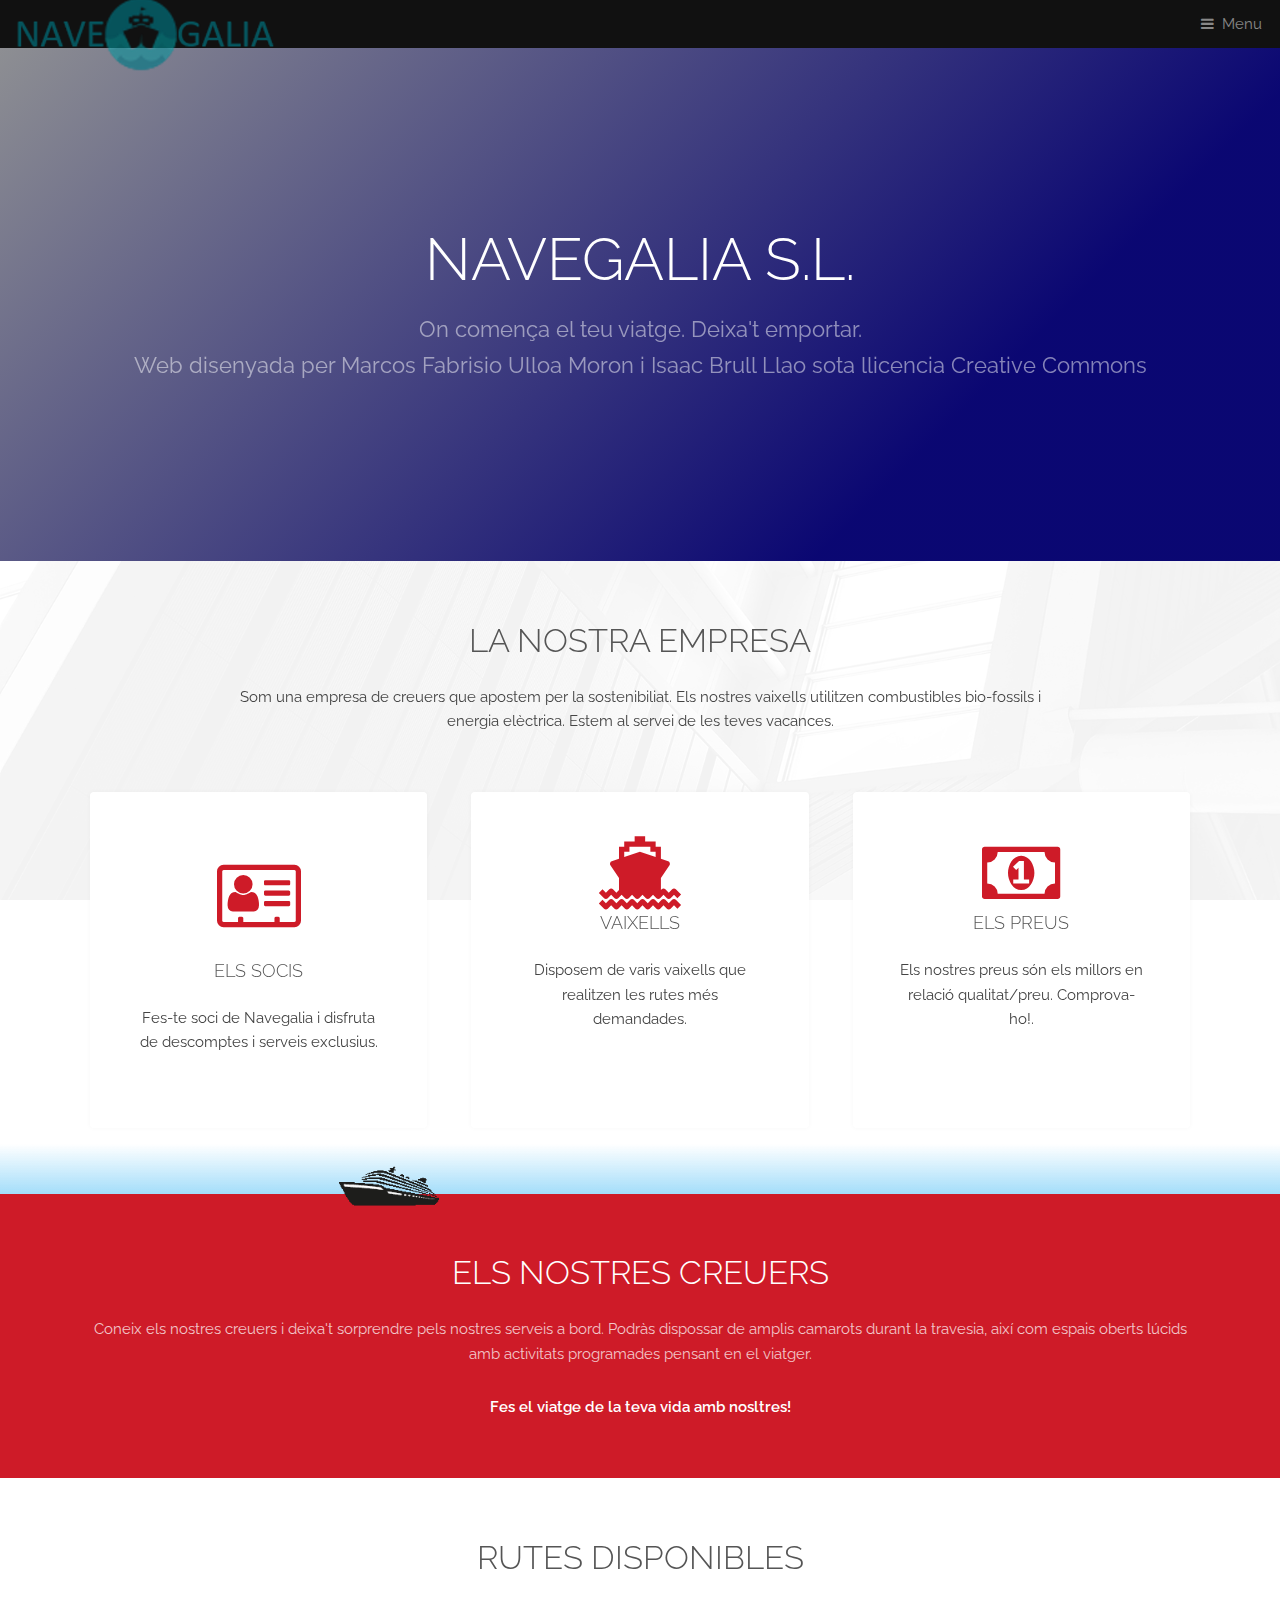
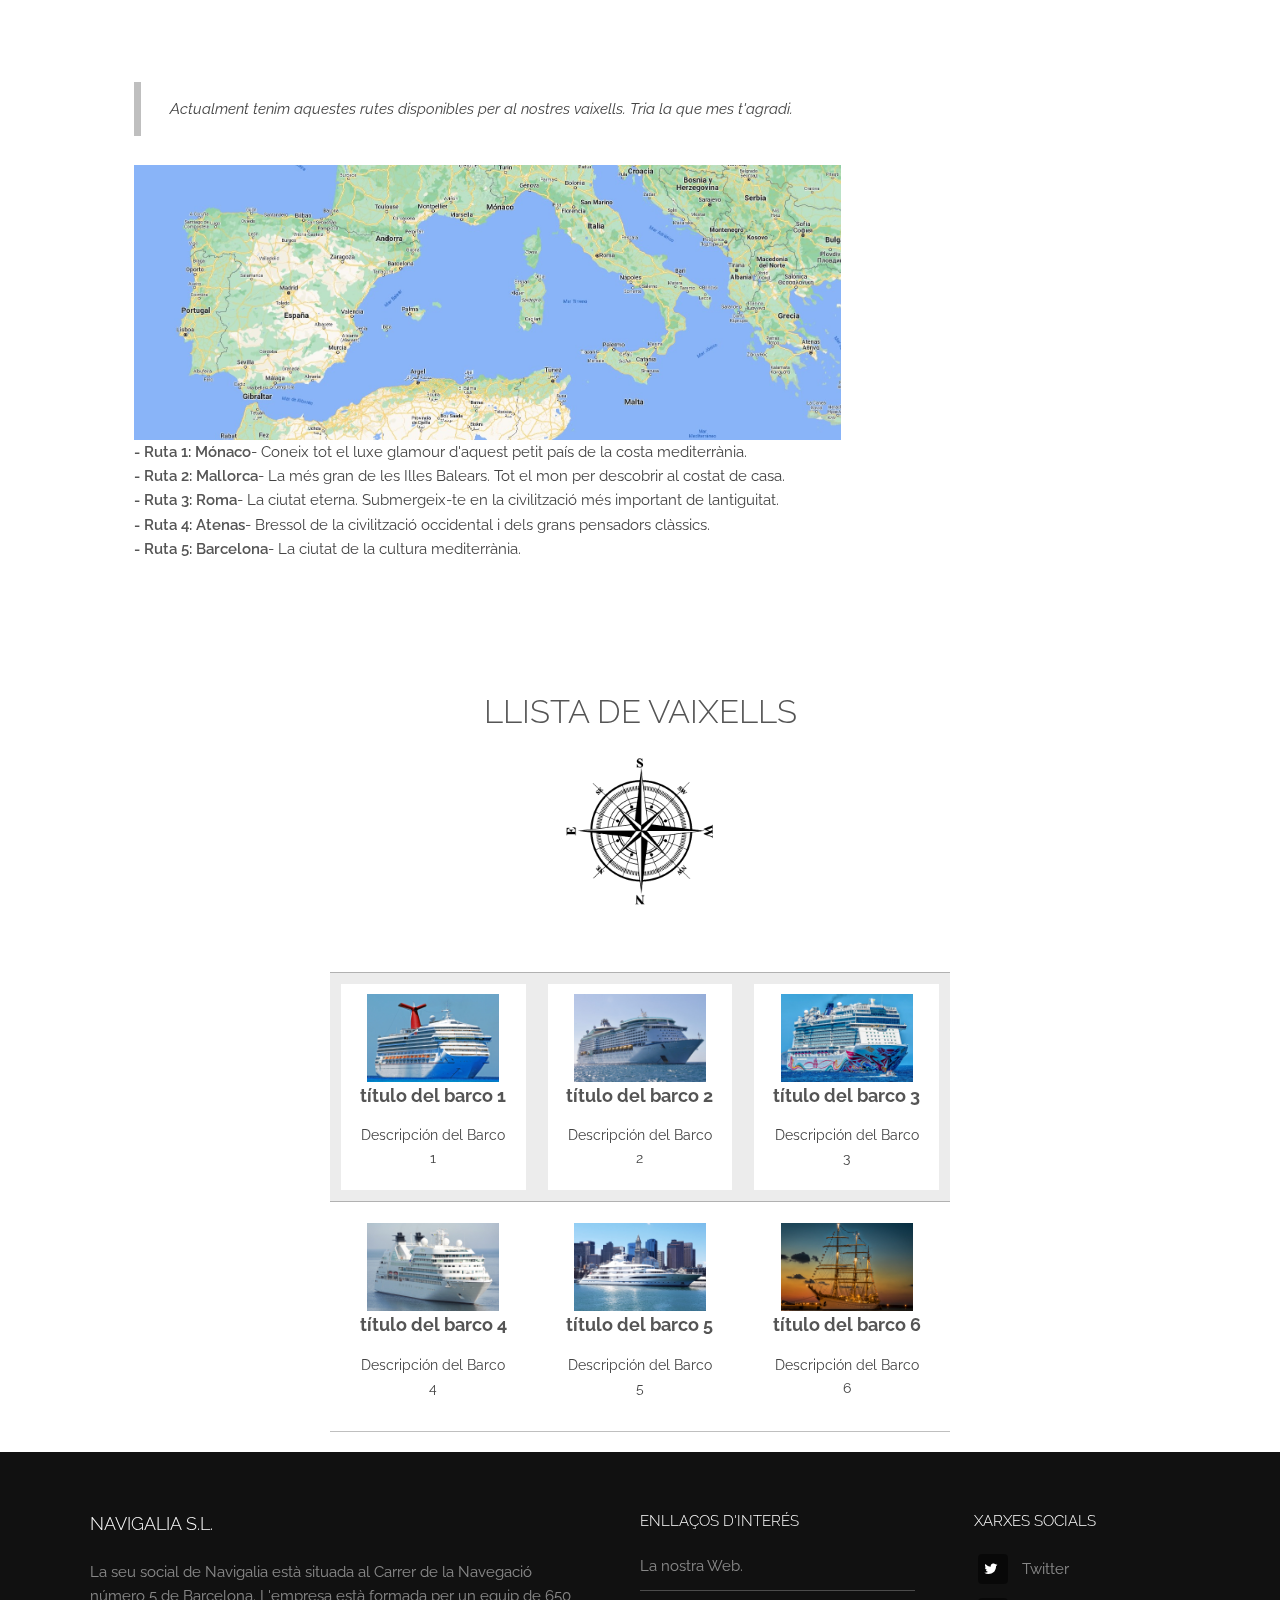
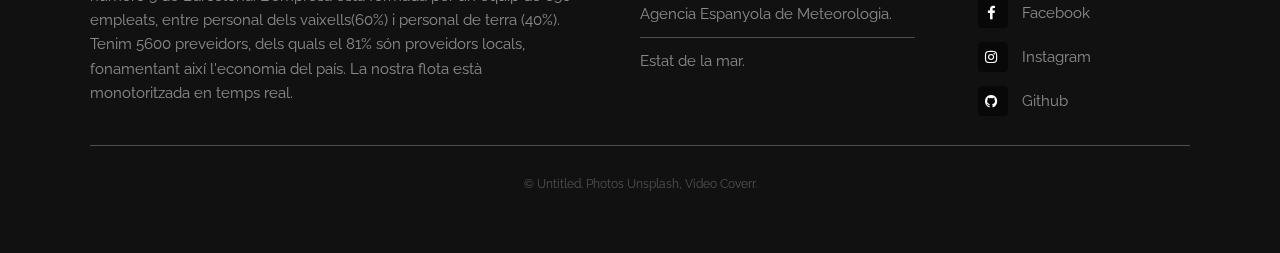
==== commit 3dfc8772: "Merge branch 'main' of https://github.com/fabri0211/navigaliaPra1" ====
--- a/Industrious/index.html
+++ b/Industrious/index.html
@@ -27,9 +27,10 @@
 		<!-- Nav -->
 			<nav id="menu">
 				<ul class="links">
-					<li><a href="index.html">Home</a></li>
-					<li><a href="elements.html">Elements</a></li>
-					<li><a href="generic.html">Generic</a></li>
+					<li><a href="#banner">Inici</a></li>
+					<li><a href="#descripcion">Descripció</a></li>
+					<li><a href="#rutas">Rutes</a></li>
+					<li><a href="#vaixell">Vaixells</a></li>
 				</ul>
 			</nav>
 
@@ -44,7 +45,7 @@
 			</section>
 
 		<!-- Highlights -->
-			<section class="wrapper">
+			<section id="descripcion" class="wrapper">
 				<div class="inner">
 					<header class="special">
 						<h2>La nostra empresa</h2>
@@ -89,6 +90,7 @@
 				<div class="inner">
 					<h2>ELS NOSTRES CREUERS</h2>
 					<p>Coneix els nostres creuers i deixa't sorprendre pels nostres serveis a bord. Podràs dispossar de amplis camarots durant la travesia, així com espais oberts lúcids amb activitats programades pensant en el viatger.</p>
+					<p><strong>Fes el viatge de la teva vida amb nosltres!</strong></p>
 				</div>
 				<div id="franjaDeGradado"></div>
 			</section>
@@ -98,8 +100,8 @@
 		<!-- Testimonials -->
 
 		
-
-			<section class="wrapper">
+			
+			<section id="rutas" class="wrapper">
 				<div class="inner">
 					<header class="special">
 						<h2>RUTES DISPONIBLES</h2>
@@ -132,7 +134,7 @@
 			</section>
 
 			<!-- Vaixells -->
-			<section class="barcos-section">
+			<section id="vaixell" class="barcos-section">
 				<div class="barcos-container">
 					<header class="special"> 
 						<h2>llista de vaixells</h2>
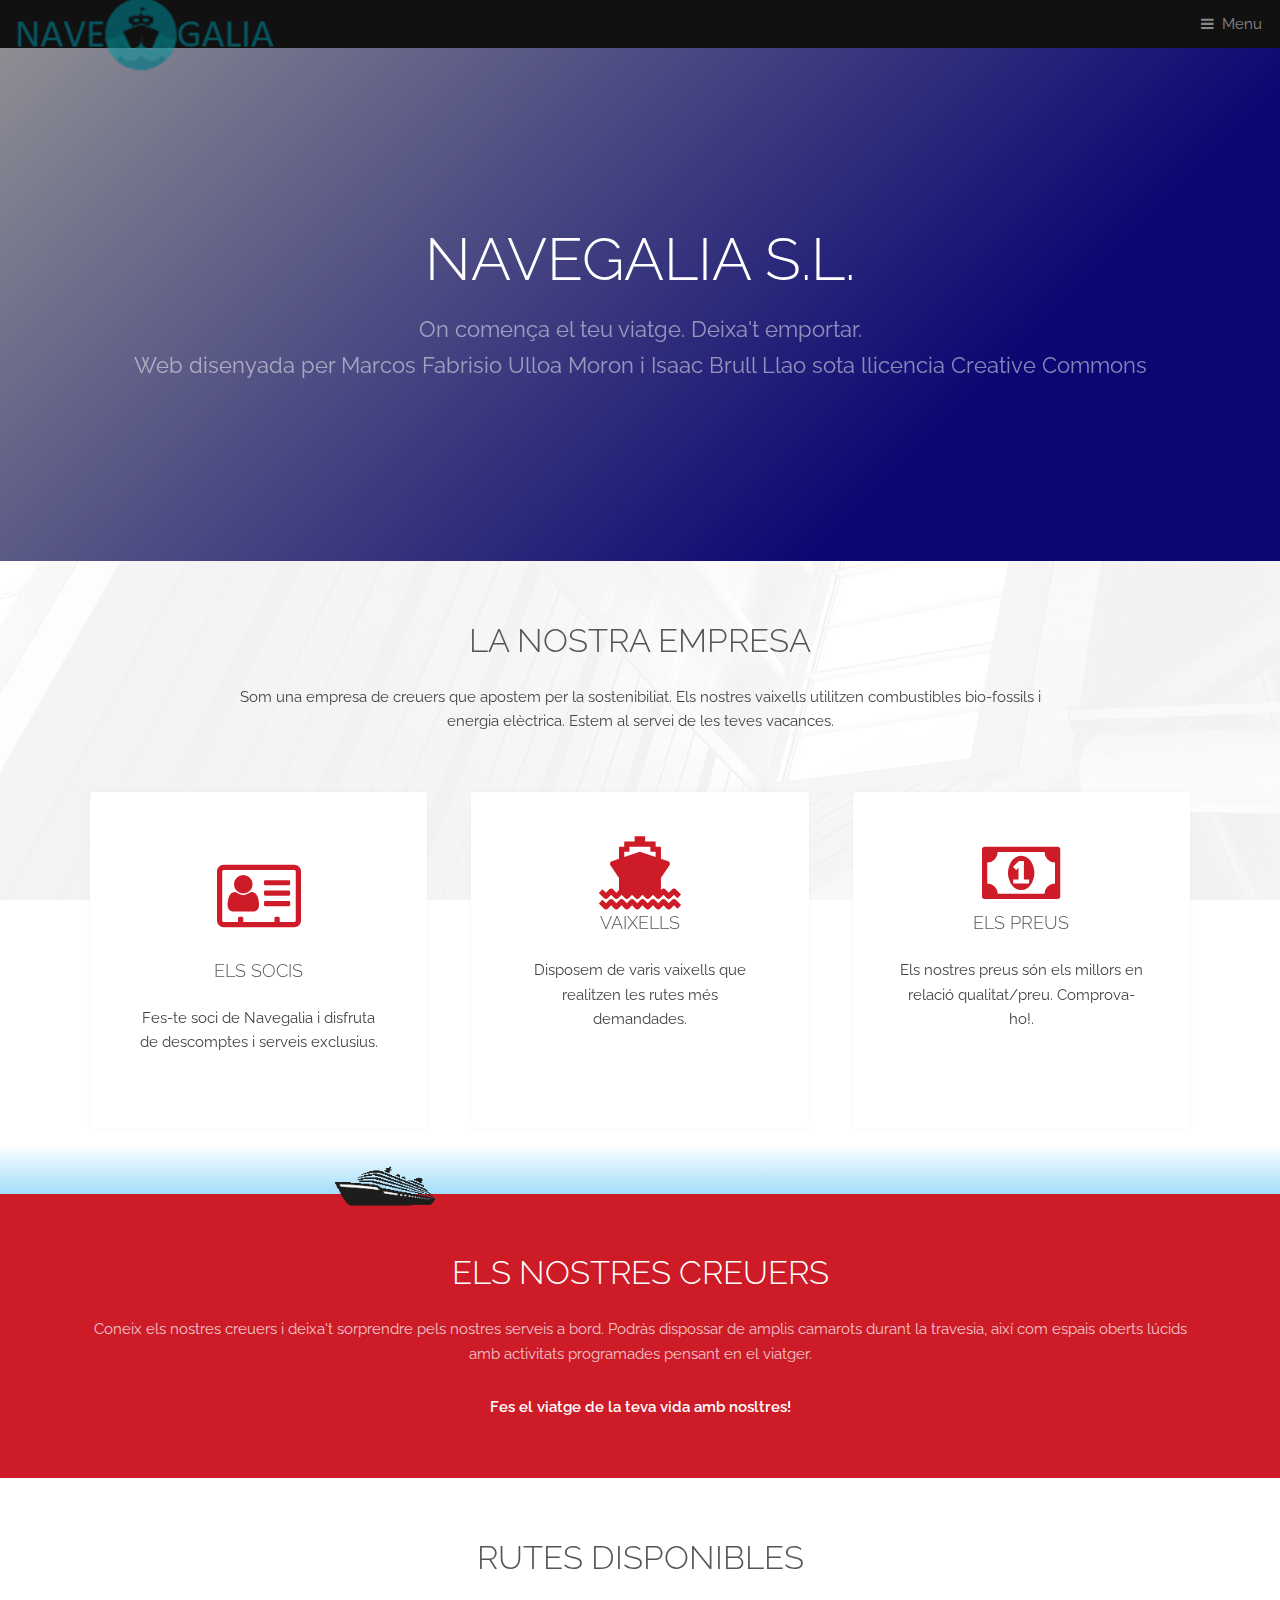
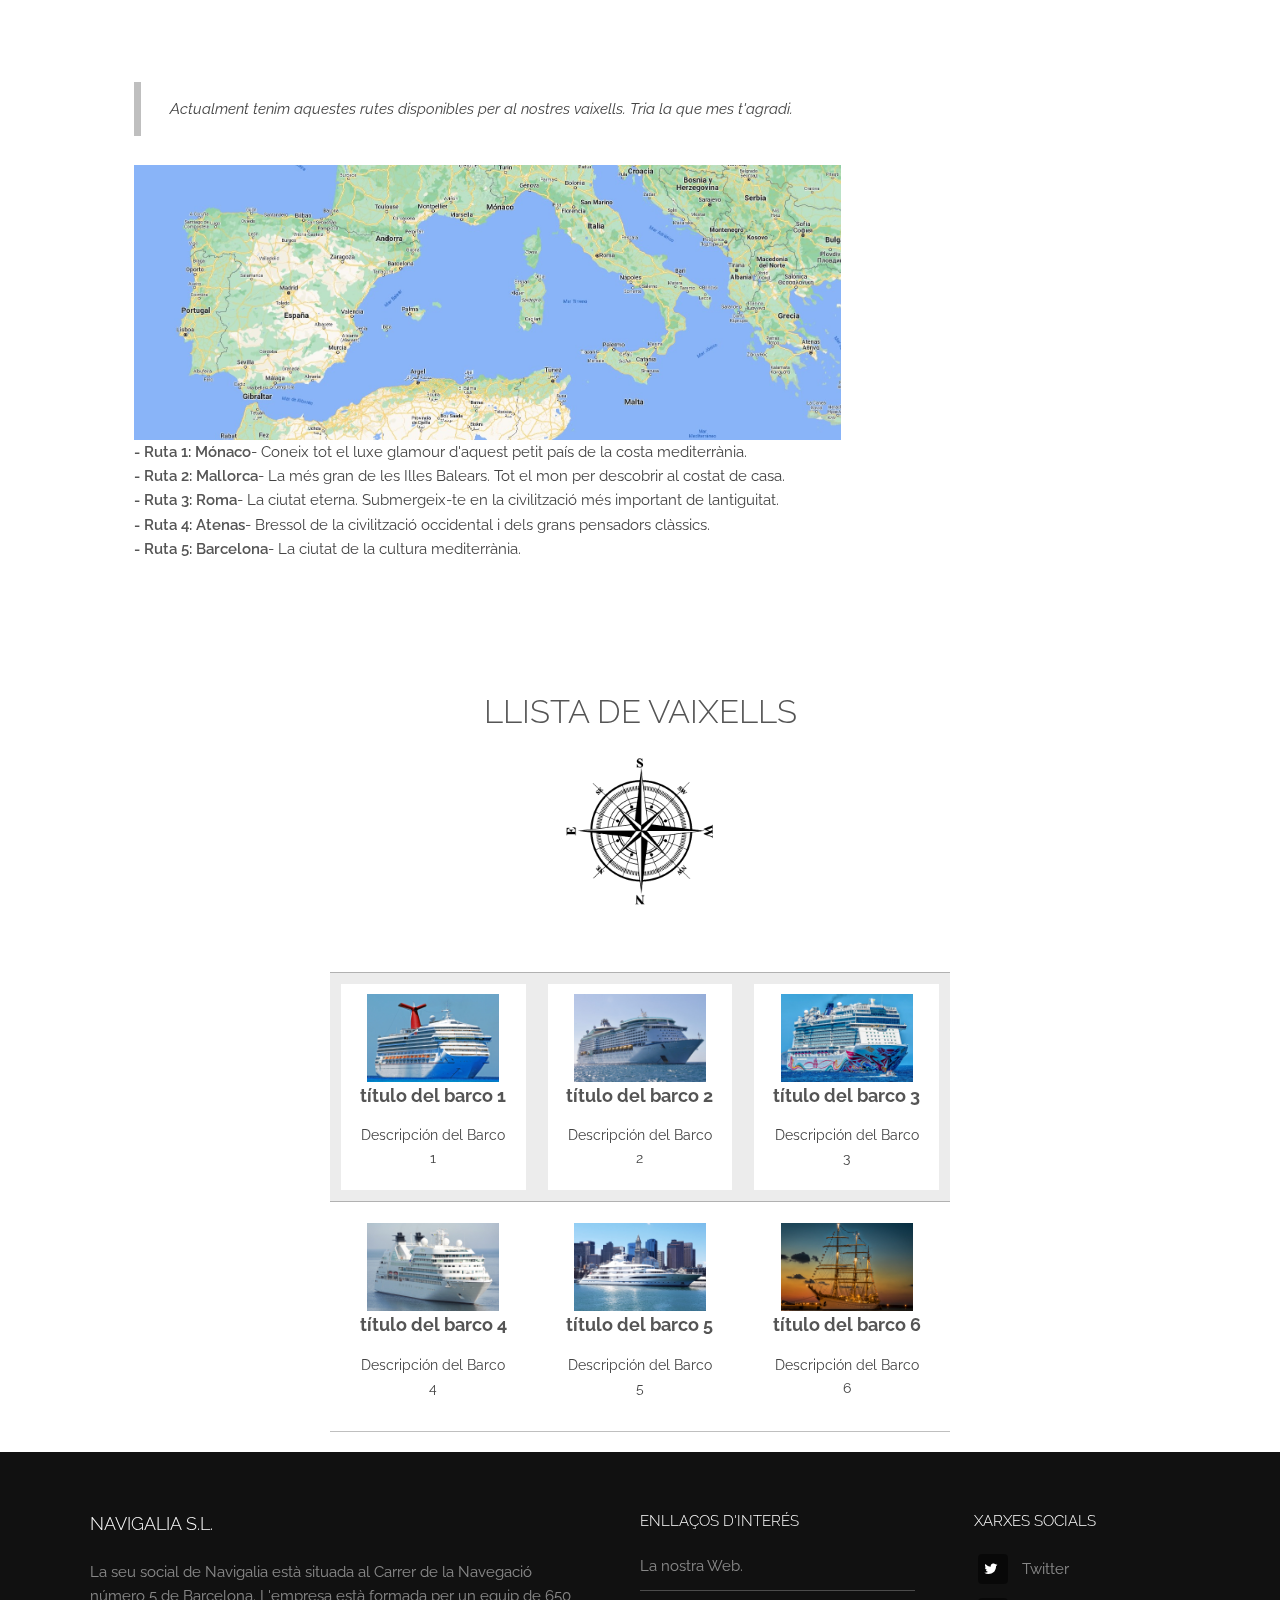
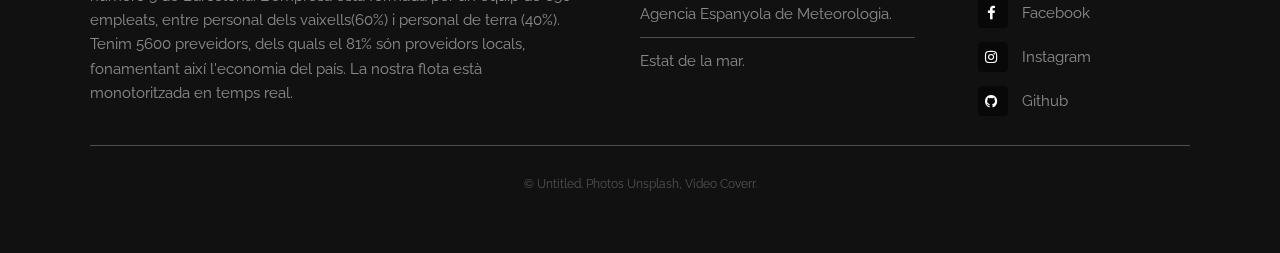
==== commit 3b6a7372: "enlaces externos v final" ====
--- a/Industrious/index.html
+++ b/Industrious/index.html
@@ -205,18 +205,18 @@
 						<section>
 							<h4>ENLLAÇOS D'INTERÉS</h4>
 							<ul class="alt">
-								<li><a href="#">La nostra Web.</a></li>
-								<li><a href="#">Agencia Espanyola de Meteorologia.</a></li>
-								<li><a href="#">Estat de la mar.</a></li>
+								<li><a href="#banner">La nostra Web.</a></li>
+								<li><a href="https://www.aemet.es/es/portada">Agencia Espanyola de Meteorologia.</a></li>
+								<li><a href="https://www.aemet.es/es/eltiempo/prediccion/maritima">Estat de la mar.</a></li>
 							</ul>
 						</section>
 						<section>
 							<h4>XARXES SOCIALS</h4>
 							<ul class="plain">
-								<li><a href="#"><i class="icon fa-twitter">&nbsp;</i>Twitter</a></li>
-								<li><a href="#"><i class="icon fa-facebook">&nbsp;</i>Facebook</a></li>
-								<li><a href="#"><i class="icon fa-instagram">&nbsp;</i>Instagram</a></li>
-								<li><a href="#"><i class="icon fa-github">&nbsp;</i>Github</a></li>
+								<li><a href="https://twitter.com/"><i class="icon fa-twitter">&nbsp;</i>Twitter</a></li>
+								<li><a href="https://www.facebook.com/"><i class="icon fa-facebook">&nbsp;</i>Facebook</a></li>
+								<li><a href="https://www.instagram.com/"><i class="icon fa-instagram">&nbsp;</i>Instagram</a></li>
+								<li><a href="https://github.com/"><i class="icon fa-github">&nbsp;</i>Github</a></li>
 							</ul>
 						</section>
 					</div>
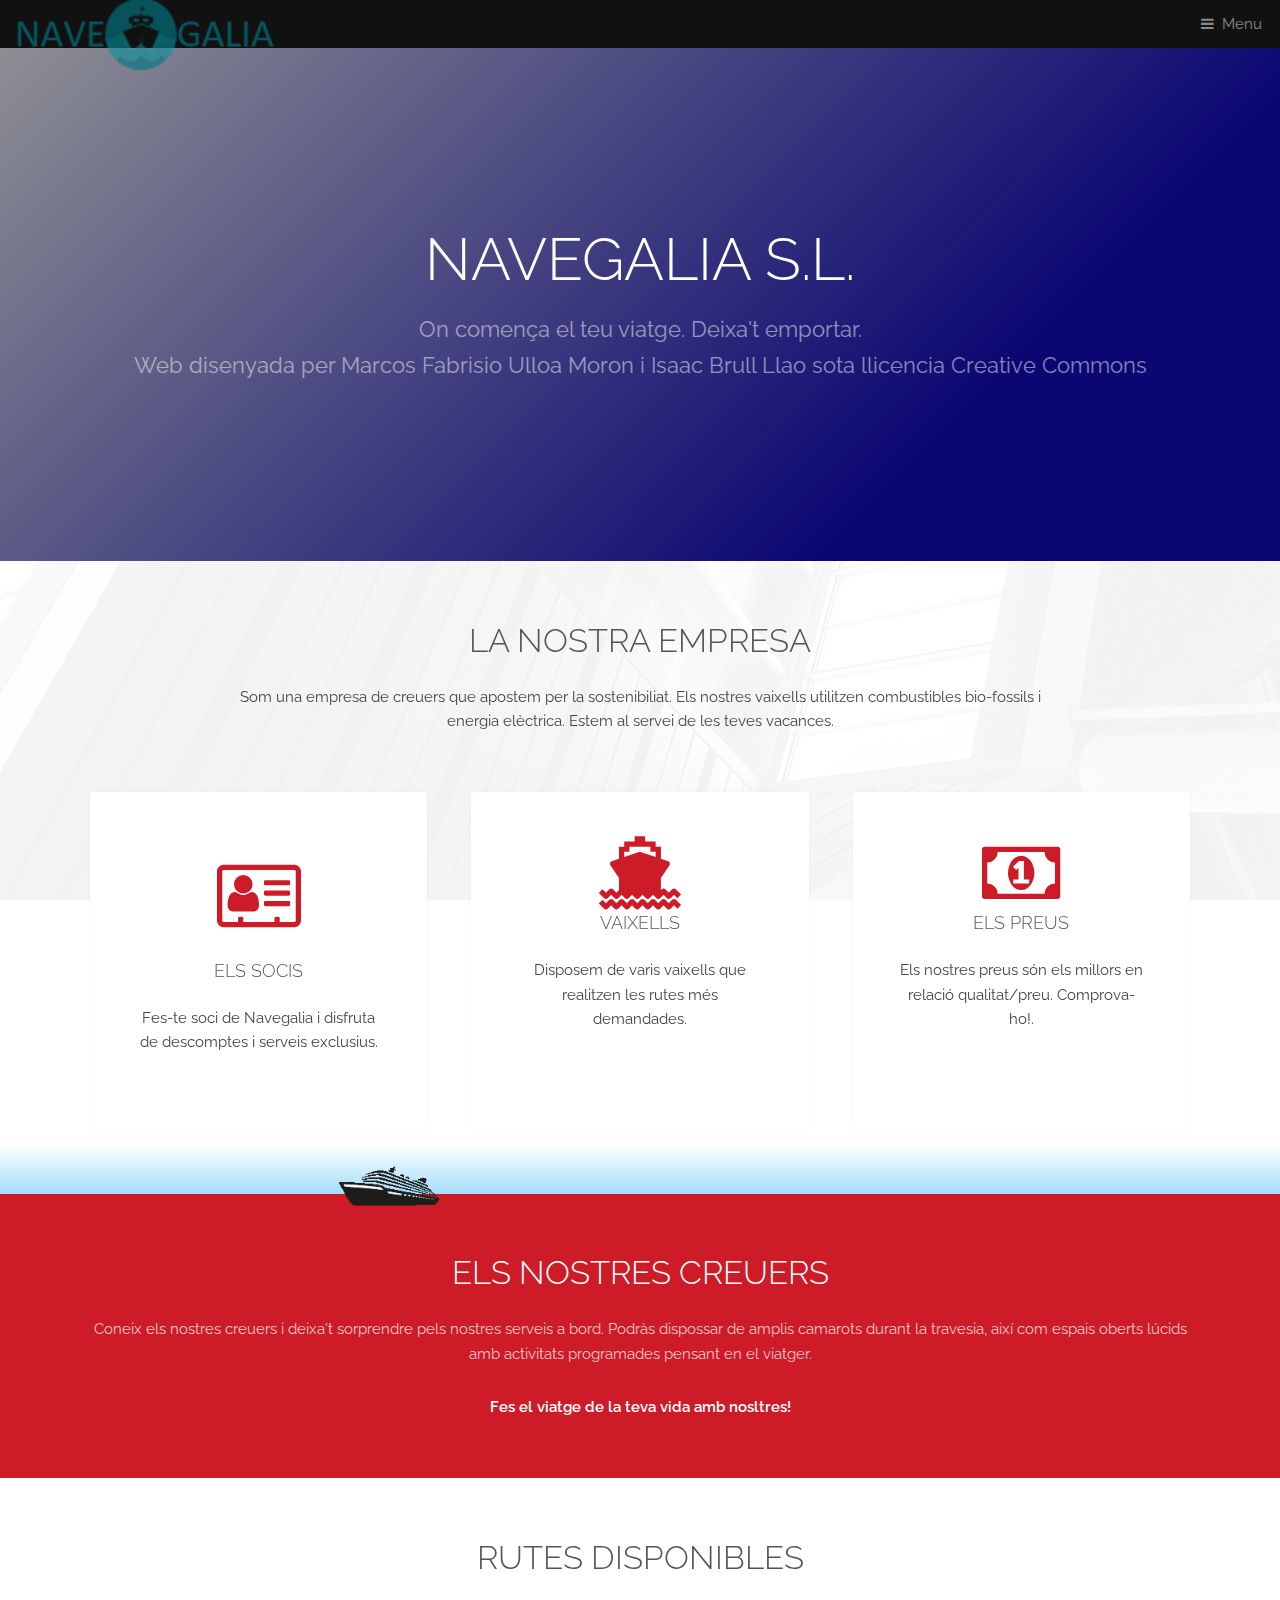
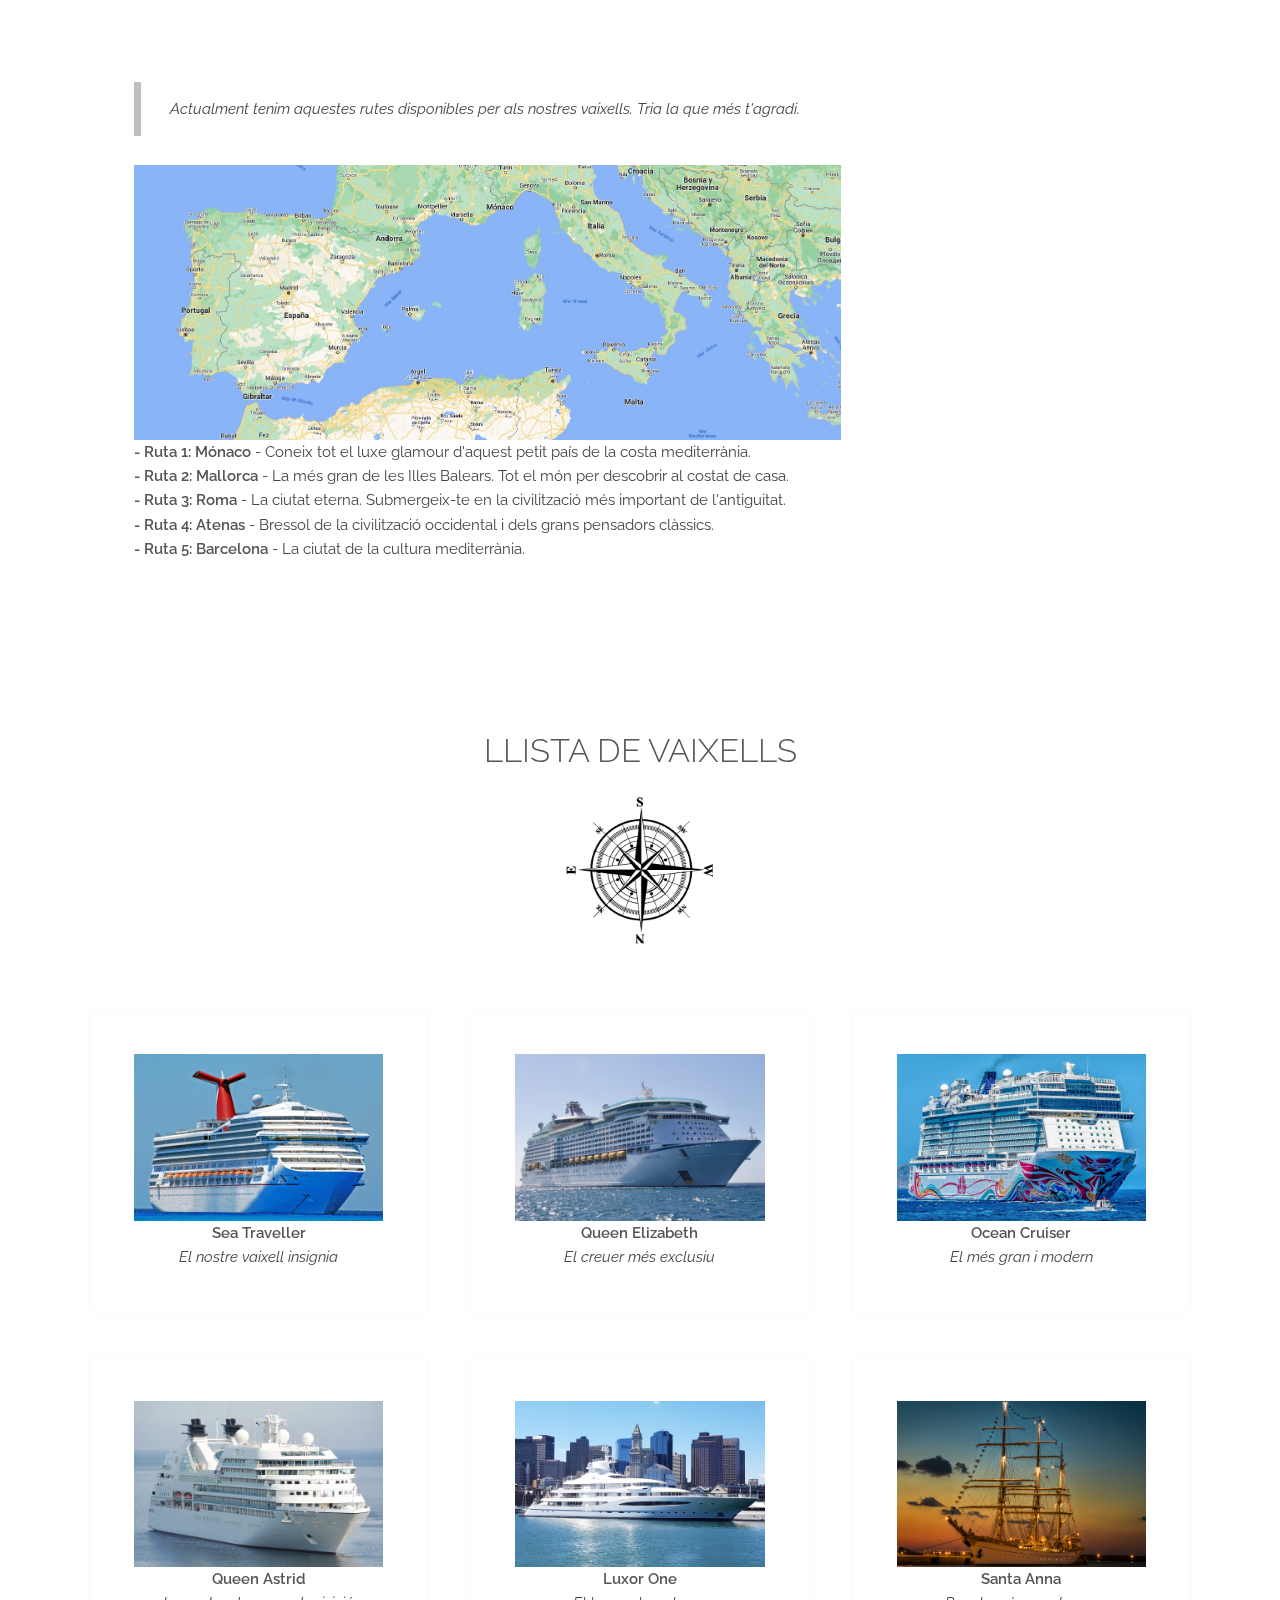
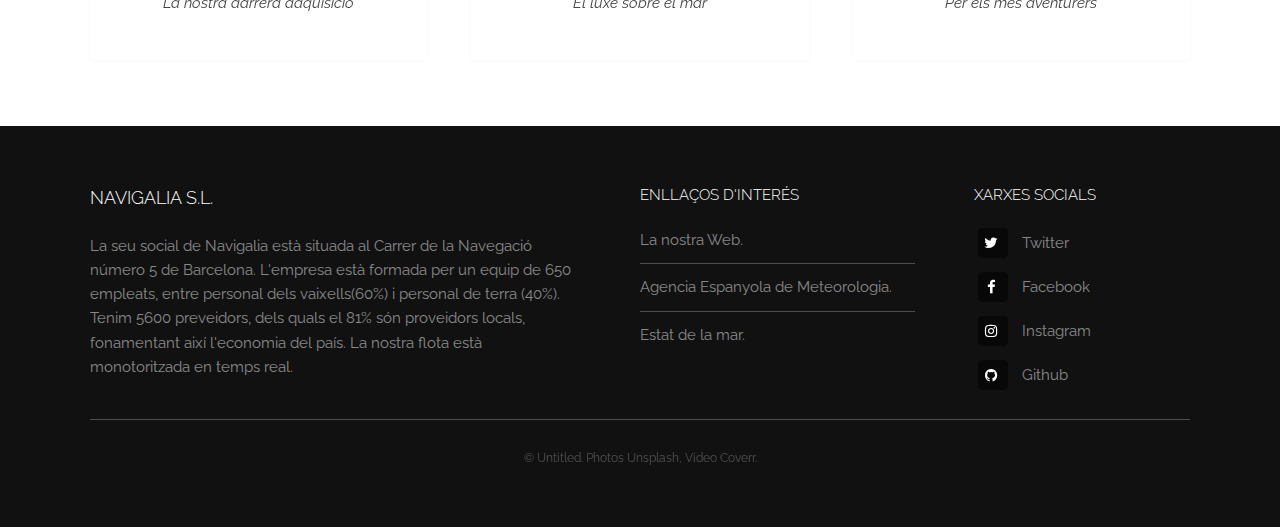
==== commit 048875c5: "retoques finales" ====
--- a/Industrious/index.html
+++ b/Industrious/index.html
@@ -6,7 +6,7 @@
 -->
 <html>
 	<head>
-		<title>Industrious by TEMPLATED</title>
+		<title>NAVEGALIA</title>
 		<meta charset="utf-8" />
 		<meta name="viewport" content="width=device-width, initial-scale=1, user-scalable=no" />
 		<meta name="description" content="" />
@@ -98,8 +98,6 @@
 			
 			
 		<!-- Testimonials -->
-
-		
 			
 			<section id="rutas" class="wrapper">
 				<div class="inner">
@@ -110,88 +108,129 @@
 						<section>
 							<div class="content">
 								<blockquote>
-									<p>Actualment tenim aquestes rutes disponibles per al nostres vaixells. Tria la que mes t'agradi.</p>
+									<p>Actualment tenim aquestes rutes disponibles per als nostres vaixells. Tria la que més t'agradi.</p>
 								</blockquote>
 								<div class="author">
 									<!-- Imagen base -->
 									<img id="imagenBase" src="images/mapabase.jpg" alt="Imagen base" />
 								</div>
 								<p>
+									<strong id="ruta1" class="ruta">- Ruta 1: Mónaco</strong> - Coneix tot el luxe glamour d'aquest petit país de la costa mediterrània.<br>
+									<strong id="ruta2" class="ruta">- Ruta 2: Mallorca</strong> - La més gran de les Illes Balears. Tot el món per descobrir al costat de casa.<br>
+									<strong id="ruta3" class="ruta">- Ruta 3: Roma</strong> - La ciutat eterna. Submergeix-te en la civilització més important de l'antiguitat.<br>
+									<strong id="ruta4" class="ruta">- Ruta 4: Atenas</strong> - Bressol de la civilització occidental i dels grans pensadors clàssics.<br>
+									<strong id="ruta5" class="ruta">- Ruta 5: Barcelona</strong> - La ciutat de la cultura mediterrània.
+								</p>
+		
+							</div>
 							
-								<strong id="ruta1" class="ruta">- Ruta 1: Mónaco</strong>- Coneix tot el luxe glamour d'aquest petit país de la costa mediterrània.<br>
-                       			<strong id="ruta2" class="ruta">- Ruta 2: Mallorca</strong>- La més gran de les Illes Balears. Tot el mon per descobrir al costat de casa.<br>
-                        		<strong id="ruta3" class="ruta">- Ruta 3: Roma</strong>- La ciutat eterna. Submergeix-te en la civilització més important de lantiguitat.<br>
-                        		<strong id="ruta4" class="ruta">- Ruta 4: Atenas</strong>- Bressol de la civilització occidental i dels grans pensadors clàssics.<br>
-                        		<strong id="ruta5" class="ruta">- Ruta 5: Barcelona</strong>- La ciutat de la cultura mediterrània.
+						</section>
 						
-								</p>
-							</div>
-							
-						</section>
-						
 					</div>
 				</div>
 			</section>
 
 			<!-- Vaixells -->
-			<section id="vaixell" class="barcos-section">
-				<div class="barcos-container">
-					<header class="special"> 
-						<h2>llista de vaixells</h2>
+			<section id="vaixell" class="wrapper">
+				<div class="inner">
+					<header class="special">
+						<h2>Llista de vaixells</h2>
 						<img id="brujula" src="images/bruixola.png" alt="brujula">
 					</header>
-					<div class="table-container">
-						<table style="margin: 0;">
-							<tr>
-								<td class="barco">
-									<div class="barco-inner">
-										<img src="images/vaixell1.jpg" alt="Barco 1">
-										<h3 class="barco-title">Título del Barco 1</h3>
-										<p>Descripción del Barco 1</p>
-									</div>
-								</td>
-								<td class="barco">
-									<div class="barco-inner">
-										<img src="images/vaixell2.jpg" alt="Barco 2">
-										<h3 class="barco-title">Título del Barco 2</h3>
-										<p>Descripción del Barco 2</p>
-									</div>
-								</td>
-								<td class="barco">
-									<div class="barco-inner">
-										<img src="images/vaixell3.jpg" alt="Barco 3">
-										<h3 class="barco-title">Título del Barco 3</h3>
-										<p>Descripción del Barco 3</p>
-									</div>
-								</td>
-							</tr>
-							<tr>
-								<td class="barco">
-									<div class="barco-inner">
-										<img src="images/vaixell4.jpg" alt="Barco 4">
-										<h3 class="barco-title">Título del Barco 4</h3>
-										<p>Descripción del Barco 4</p>
-									</div>
-								</td>
-								<td class="barco">
-									<div class="barco-inner">
-										<img src="images/vaixell5.jpg" alt="Barco 5">
-										<h3 class="barco-title">Título del Barco 5</h3>
-										<p>Descripción del Barco 5</p>
-									</div>
-								</td>
-								<td class="barco">
-									<div class="barco-inner">
-										<img src="images/vaixell6.jpg" alt="Barco 6">
-										<h3 class="barco-title">Título del Barco 6</h3>
-										<p>Descripción del Barco 6</p>
-									</div>
-								</td>
-							</tr>
-						</table>
-					</div>
-				</div>
-			</section>	
+					<div class="vaixells">
+						<section>
+							<div class="anima1">
+							<div class="content">
+								<div class="author">
+									<div class="image">
+										<img src="images/vaixell1.jpg" alt="" />
+									</div>
+								</div>
+								<header>
+									<b>Sea Traveller</b>
+								</header>	
+								<em>El nostre vaixell insignia</em>	
+							</div>
+						</div>
+						</section>
+						<section>
+							<div class="anima2">
+							<div class="content">
+								<div class="author">
+									<div class="image">
+										<img src="images/vaixell2.jpg" alt="" />
+									</div>
+								</div>
+								<header>
+									<b>Queen Elizabeth</b>
+								</header>	
+								<em>El creuer més exclusiu</em>							
+							</div>
+						</div>
+						</section>
+						<section>
+							<div class="anima3">
+							<div class="content">
+								<div class="author">
+									<div class="image">
+										<img src="images/vaixell3.jpg" alt="" />
+									</div>
+								</div>
+								<header>
+									<b>Ocean Cruiser</b>
+								</header>	
+								<em>El més gran i modern</em>							
+							</div>
+						</div>
+						</section>
+						<section>
+							<div class="anima4">
+							<div class="content">
+								<div class="author">
+									<div class="image">
+										<img src="images/vaixell4.jpg" alt="" />
+									</div>
+								</div>
+								<header>
+									<b>Queen Astrid</b>
+								</header>	
+								<em>La nostra darrera adquisició</em>							
+							</div>
+						</div>
+						</section>
+						<section>
+							<div class="anima5">
+							<div class="content">
+								<div class="author">
+									<div class="image">
+										<img src="images/vaixell5.jpg" alt="" />
+									</div>
+								</div>
+								<header>
+									<b>Luxor One</b>
+								</header>	
+								<em>El luxe sobre el mar</em>							
+							</div>
+						</div>
+						</section>
+						<section>
+							<div class="anima6">
+							<div class="content">
+								<div class="author">
+									<div class="image">
+										<img src="images/vaixell6.jpg" alt="" />
+									</div>
+								</div>
+								<header>
+									<b>Santa Anna</b>
+								</header>	
+								<em>Per els més aventurers</em>							
+							</div>
+						</div>
+						</section>
+					</div>
+				</div>
+			</section>
 			
 
 		<!-- Footer -->
@@ -205,18 +244,18 @@
 						<section>
 							<h4>ENLLAÇOS D'INTERÉS</h4>
 							<ul class="alt">
-								<li><a href="#banner">La nostra Web.</a></li>
-								<li><a href="https://www.aemet.es/es/portada">Agencia Espanyola de Meteorologia.</a></li>
-								<li><a href="https://www.aemet.es/es/eltiempo/prediccion/maritima">Estat de la mar.</a></li>
+								<li><a href="#">La nostra Web.</a></li>
+								<li><a href="#">Agencia Espanyola de Meteorologia.</a></li>
+								<li><a href="#">Estat de la mar.</a></li>
 							</ul>
 						</section>
 						<section>
 							<h4>XARXES SOCIALS</h4>
 							<ul class="plain">
-								<li><a href="https://twitter.com/"><i class="icon fa-twitter">&nbsp;</i>Twitter</a></li>
-								<li><a href="https://www.facebook.com/"><i class="icon fa-facebook">&nbsp;</i>Facebook</a></li>
-								<li><a href="https://www.instagram.com/"><i class="icon fa-instagram">&nbsp;</i>Instagram</a></li>
-								<li><a href="https://github.com/"><i class="icon fa-github">&nbsp;</i>Github</a></li>
+								<li><a href="#"><i class="icon fa-twitter">&nbsp;</i>Twitter</a></li>
+								<li><a href="#"><i class="icon fa-facebook">&nbsp;</i>Facebook</a></li>
+								<li><a href="#"><i class="icon fa-instagram">&nbsp;</i>Instagram</a></li>
+								<li><a href="#"><i class="icon fa-github">&nbsp;</i>Github</a></li>
 							</ul>
 						</section>
 					</div>
--- a/Industrious/assets/css/main.css
+++ b/Industrious/assets/css/main.css
@@ -5,117 +5,8 @@
 	templated.co @templatedco
 	Released for free under the Creative Commons Attribution 3.0 license (templated.co/license)
 */
-/* Basic */
-html, body {
-  overflow-x: hidden; 
-}
-.logo1 {
-  position: relative;
-  opacity: 0.7;
-  top: 10px;
-  left: 10px;
-}
-
-#barco {
-  position: absolute;
-  width: 100px; 
-  z-index: 1001; 
-  pointer-events: none; 
-  top: calc(100% - 111.5%); 
-  left: 50%; 
-  transform: translateX(-50%); 
-  transition: transform 0.5s ease; 
-}
-#franjaDeGradado {
-  position: absolute;
-  bottom: 100%;
-  left: 0;
-  width: 100%;
-  height: 50px; 
-  background: linear-gradient(to top, rgba(125, 207, 248, 0.7), rgba(255, 255, 255, 0)); 
-  z-index: 1;
-}
-
-#imagenBase {
-  transition: transform 0.2s ease, opacity 0.5s ease; /* Se agrega la transición de opacidad */
-  opacity: 1; /* Establecer la opacidad inicial */
-}
-
-#brujula {
-  width: 150px;
-  height: auto;
-}
-.author img {
-  max-width: 250%;
-  height: auto;
-  max-height: 275px; /* Ajusta este valor según sea necesario */
-  float: left; /* Alinea la imagen a la izquierda */
-  margin-right: 10px; /* Agrega un espacio a la derecha de la imagen */
-}
-
-.barcos-section {
-  padding: 20px;
-  
-}
-/* CSS dels nostres vaixells*/
-.barcos-container {
-  text-align: center;
-  margin: 0 auto;
-  
-}
-
-.barco-inner {
-  
-  padding: 10px;
-  text-align: center;
-  background-color: white; /* Establece el fondo en blanco */
-  min-height: 200px; 
-}
-.barco-inner img { 
-  display: block;
-  margin: 0 auto; /* Centra horizontalmente la imagen */
-  max-width: 80%;
-  height: auto;
-  transition: transform 0.3s ease-in-out;
-}
-.barco-inner .barco-title { /* Propiedades titulos de barcos */
-  margin-bottom: 5px;
-  font-weight: bold; 
-  text-transform: lowercase;
-}
-
-.barco {
-  width: calc(100% / 3 - 20px); /* Ajusta el ancho de cada contenedor .barco */
-  margin: 10px; /* Añade un margen entre los contenedores .barco */
-}
-
-.barco p { /* Propiedades descripciones de barcos */
-  padding: 10px;
-  margin: 0;
-  font-size: 14px; 
-}
-
-.barco:hover img { /* Aumenta tamaño de la imagen al hacer hover */
-  transform: scale(1.1); 
-  
-}
-.table-container {
-  margin-left: 25%;
-  margin-right: 25%
-}
-
-
-table {
-  max-width: 800px; /* Establece un ancho máximo para la tabla */
-  width: 100%; /* Ajusta el ancho de la tabla */
-  border-collapse: collapse; /* Elimina los bordes dobles entre celdas */
-  background-color: transparent; /* Establece el fondo transparente */
-  border: none; /* Elimina cualquier borde */
-}
-
-table td {
-  border: none; /* Elimina los bordes de las celdas */
-}
+
+
 /* CSS de la plantilla: */
 @-ms-viewport {
   width: device-width; }
@@ -2932,3 +2823,272 @@
   transform: translateX(0);
   box-shadow: 0 0 1.5rem 0 rgba(0, 0, 0, 0.2);
   visibility: visible; }
+
+
+  /*CSS fet per nosaltres */
+
+  /* Basic */
+html, body {
+  overflow-x: hidden; 
+}
+.logo1 {
+  position: relative;
+  opacity: 0.7;
+  top: 10px;
+  left: 10px;
+}
+
+#barco {
+  position: absolute;
+  width: 100px; 
+  z-index: 1001; 
+  pointer-events: none; 
+  top: calc(100% - 111.5%); 
+  left: 50%; 
+  transform: translateX(-50%); 
+  transition: transform 0.5s ease; 
+}
+#franjaDeGradado {
+  position: absolute;
+  bottom: 100%;
+  left: 0;
+  width: 100%;
+  height: 50px; 
+  background: linear-gradient(to top, rgba(125, 207, 248, 0.7), rgba(255, 255, 255, 0)); 
+  z-index: 1;
+}
+
+#imagenBase {
+  transition: transform 0.2s ease, opacity 0.5s ease; 
+  opacity: 1; 
+}
+
+
+/*CSS bruxola */
+
+#brujula {
+  width: 150px;
+  height: auto;
+}
+.author img {
+  max-width: 250%;
+  height: auto;
+  max-height: 275px; 
+  float: left; 
+  margin-right: 10px;
+}
+
+.barcos-section {
+  padding: 20px;
+  
+}
+/* CSS dels nostres vaixells*/
+/* Animacions de les imatges dels nostres vaixells */
+.anima1 img {
+  transition: opacity 0.3s ease-in-out;
+}
+
+.anima1 img:hover {
+  opacity: 0.7; 
+}
+
+.anima2 img {
+  transition: transform 0.3s ease-in-out, opacity 0.3s ease-in-out;
+}
+
+.anima2 img:hover {
+  transform: translateY(-20px); 
+  opacity: 0.7; 
+}
+
+.anima3 img {
+  transition: opacity 0.3s ease-in-out, filter 0.3s ease-in-out;
+}
+
+.anima3 img:hover {
+  opacity: 0.7; 
+  filter: blur(5px); 
+}
+
+.anima4 img {
+  transition: transform 0.3s ease-in-out;
+}
+
+.anima4 img:hover {
+  transform: scale(1.1) rotate(10deg); 
+}
+
+.anima5 img {
+  transition: transform 0.3s ease-in-out;
+}
+
+.anima5 img:hover {
+  transform: translateX(20px); 
+}
+
+.anima6 img {
+  transition: filter 0.3s ease-in-out;
+}
+
+.anima6 img:hover {
+  filter: grayscale(100%); 
+}
+
+/* Vaixells */
+
+.vaixells {
+  margin: 2.5rem 0;
+  width: 100%;
+  display: -moz-flex;
+  display: -webkit-flex;
+  display: -ms-flex;
+  display: flex;
+  -moz-flex-wrap: wrap;
+  -webkit-flex-wrap: wrap;
+  -ms-flex-wrap: wrap;
+  flex-wrap: wrap;
+  -moz-align-items: -moz-stretch;
+  -webkit-align-items: -webkit-stretch;
+  -ms-align-items: -ms-stretch;
+  align-items: stretch; }
+  .vaixells > * {
+    -moz-flex-shrink: 1;
+    -webkit-flex-shrink: 1;
+    -ms-flex-shrink: 1;
+    flex-shrink: 1;
+    -moz-flex-grow: 0;
+    -webkit-flex-grow: 0;
+    -ms-flex-grow: 0;
+    flex-grow: 0; }
+  .vaixells > * {
+    width: 33.3333333333%; }
+  .vaixells > * {
+    padding: 1.5rem;
+    width: calc(33.3333333333% + 1rem); }
+  .vaixells > :nth-child(-n + 3) {
+    padding-top: 0; }
+  .vaixells > :nth-last-child(-n + 3) {
+    padding-bottom: 0; }
+  .vaixells > :nth-child(3n + 1) {
+    padding-left: 0; }
+  .vaixells > :nth-child(3n) {
+    padding-right: 0; }
+  .vaixells > :nth-child(3n + 1),
+  .vaixells > :nth-child(3n) {
+    width: calc(33.3333333333% + -0.5rem); }
+  .vaixells .content {
+    text-align: center;
+    border-radius: 4px;
+    height: 100%;
+    padding: 3rem; }
+    .vaixells .content .author {
+      display: -moz-flex;
+      display: -webkit-flex;
+      display: -ms-flex;
+      display: flex;
+      -moz-align-items: center;
+      -webkit-align-items: center;
+      -ms-align-items: center;
+      align-items: center; }
+      .vaixells .content .author blockquote {
+        margin: 0; }
+      .vaixells .content .author .image {
+        margin-right: 0rem;
+        margin-left: 0rem;
+        width: 100%; }
+        .vaixells .content .author .image img {
+          border-radius: 0%;
+          max-width: 100%; }
+    .vaixells .content .credit {
+      font-size: 0.75rem; }
+    .vaixells .content p:last-child {
+      margin: 0; }
+  .vaixells > div > :last-child {
+    margin-bottom: 0; }
+  @media screen and (max-width: 980px) {
+    .vaixells > * {
+      width: 50%; }
+    .vaixells > * {
+      padding: 1rem;
+      width: calc(33.3333333333% + 0.6666666667rem); }
+    .vaixells > :nth-child(-n + 3) {
+      padding-top: 1rem; }
+    .vaixells > :nth-last-child(-n + 3) {
+      padding-bottom: 1rem; }
+    .vaixells > :nth-child(3n + 1) {
+      padding-left: 1rem; }
+    .vaixells > :nth-child(3n) {
+      padding-right: 1rem; }
+    .vaixells > :nth-child(3n + 1),
+    .vaixells > :nth-child(3n) {
+      padding: 1rem;
+      width: calc(50% + 1rem); }
+    .vaixells > * {
+      padding: 1rem;
+      width: calc(50% + 1rem); }
+    .vaixells > :nth-child(-n + 2) {
+      padding-top: 0; }
+    .vaixells > :nth-last-child(-n + 2) {
+      padding-bottom: 0; }
+    .vaixells > :nth-child(2n + 1) {
+      padding-left: 0; }
+    .vaixells > :nth-child(2n) {
+      padding-right: 0; }
+    .vaixells > :nth-child(2n + 1),
+    .vaixells > :nth-child(2n) {
+      width: calc(50% + 0rem); }
+    .vaixells .content {
+      padding: 2rem; } }
+  @media screen and (max-width: 736px) {
+    .vaixells > * {
+      width: 100%; }
+    .vaixells > * {
+      padding: 1rem;
+      width: calc(33.3333333333% + 0.6666666667rem); }
+    .vaixells > :nth-child(-n + 3) {
+      padding-top: 1rem; }
+    .vaixells > :nth-last-child(-n + 3) {
+      padding-bottom: 1rem; }
+    .vaixells > :nth-child(3n + 1) {
+      padding-left: 1rem; }
+    .vaixells > :nth-child(3n) {
+      padding-right: 1rem; }
+    .vaixells > :nth-child(3n + 1),
+    .vaixells > :nth-child(3n) {
+      padding: 1rem;
+      width: calc(100% + 2rem); }
+    .vaixells > * {
+      padding: 1rem;
+      width: calc(50% + 1rem); }
+    .vaixells > :nth-child(-n + 2) {
+      padding-top: 1rem; }
+    .vaixells > :nth-last-child(-n + 2) {
+      padding-bottom: 1rem; }
+    .vaixells > :nth-child(2n + 1) {
+      padding-left: 1rem; }
+    .vaixells > :nth-child(2n) {
+      padding-right: 1rem; }
+    .vaixells > :nth-child(2n + 1),
+    .vaixells > :nth-child(2n) {
+      padding: 1rem;
+      width: calc(100% + 2rem); }
+    .vaixells > * {
+      padding: 1rem;
+      width: calc(100% + 2rem); }
+    .vaixells > :nth-child(-n + 1) {
+      padding-top: 0; }
+    .vaixells > :nth-last-child(-n + 1) {
+      padding-bottom: 0; }
+    .vaixells > :nth-child(1n + 1) {
+      padding-left: 0; }
+    .vaixells > :nth-child(1n) {
+      padding-right: 0; }
+    .vaixells > :nth-child(1n + 1),
+    .vaixells > :nth-child(1n) {
+      width: calc(100% + 1rem); } }
+
+.vaixells .content {
+  background: #ffffff;
+  box-shadow: 0px 0px 4px 1px rgba(0, 0, 0, 0.025); }
+  .vaixells .content .credit strong {
+    color: #ce1b28; }
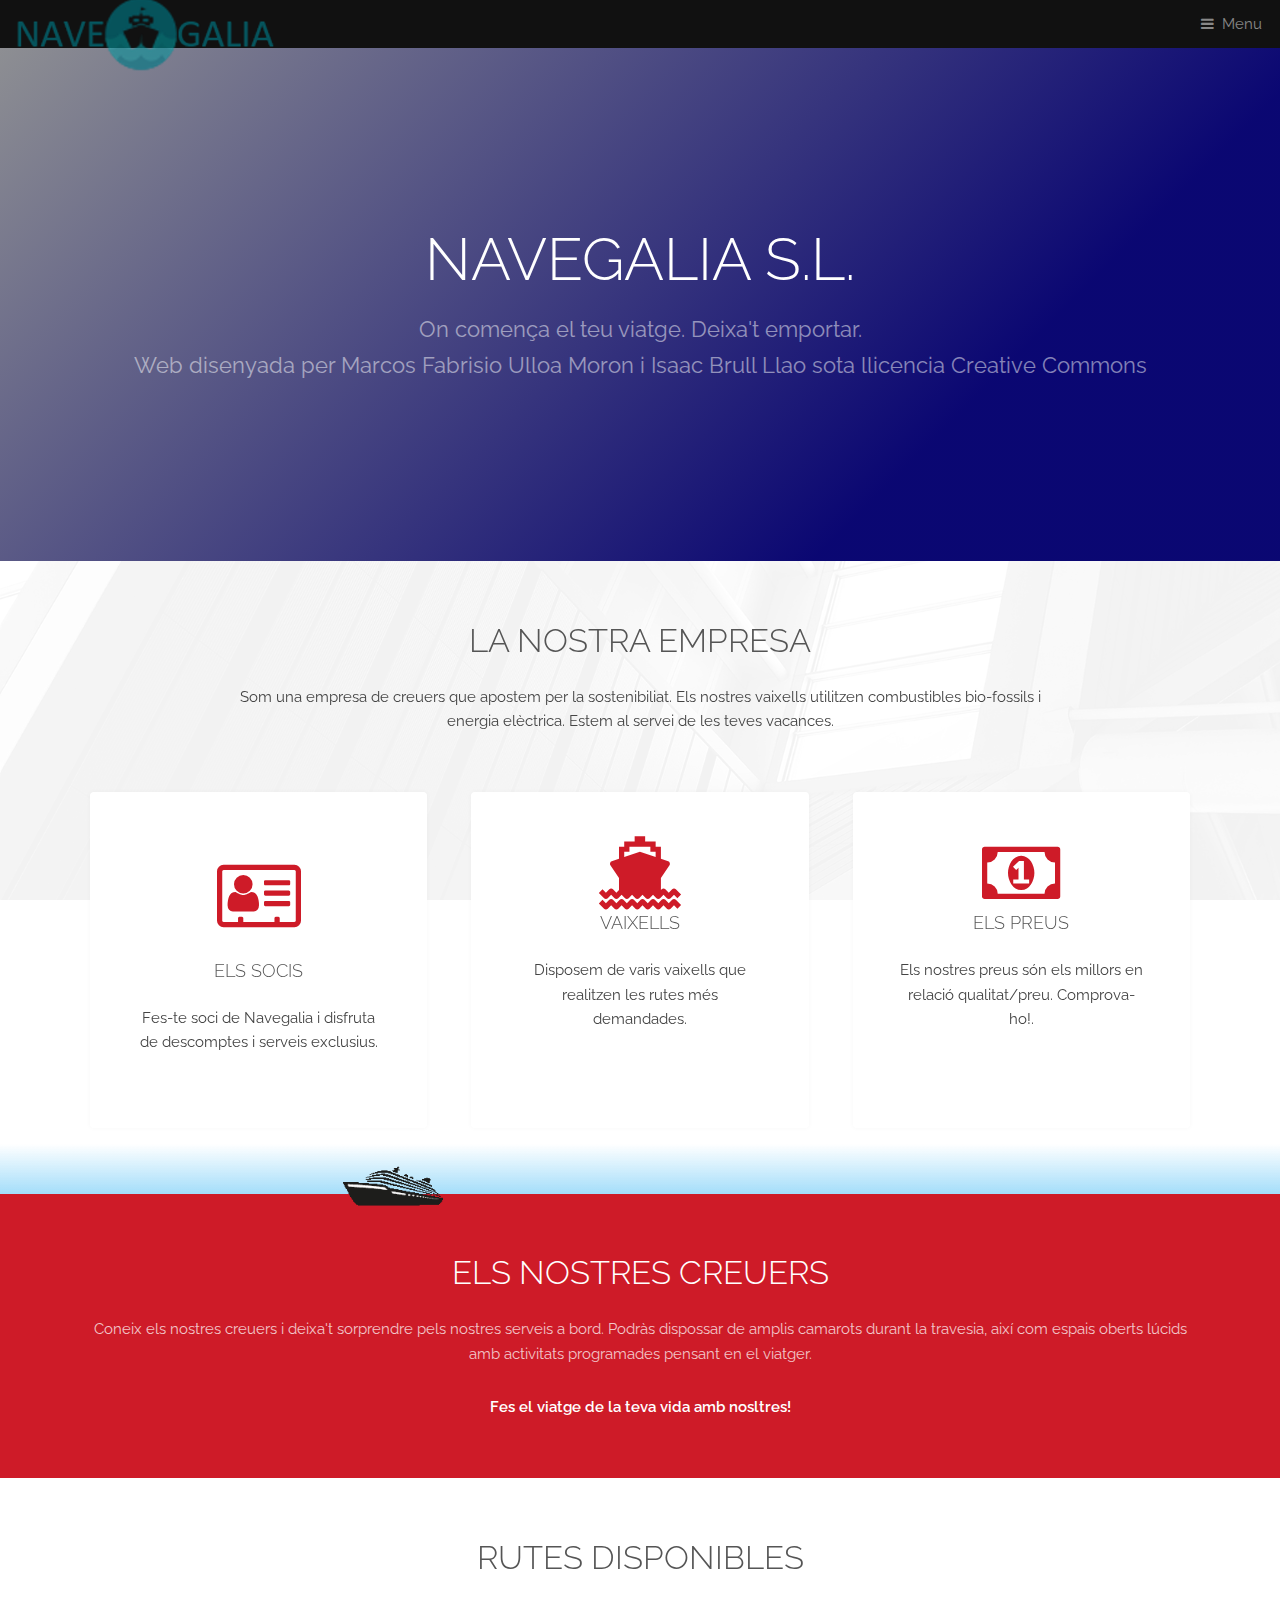
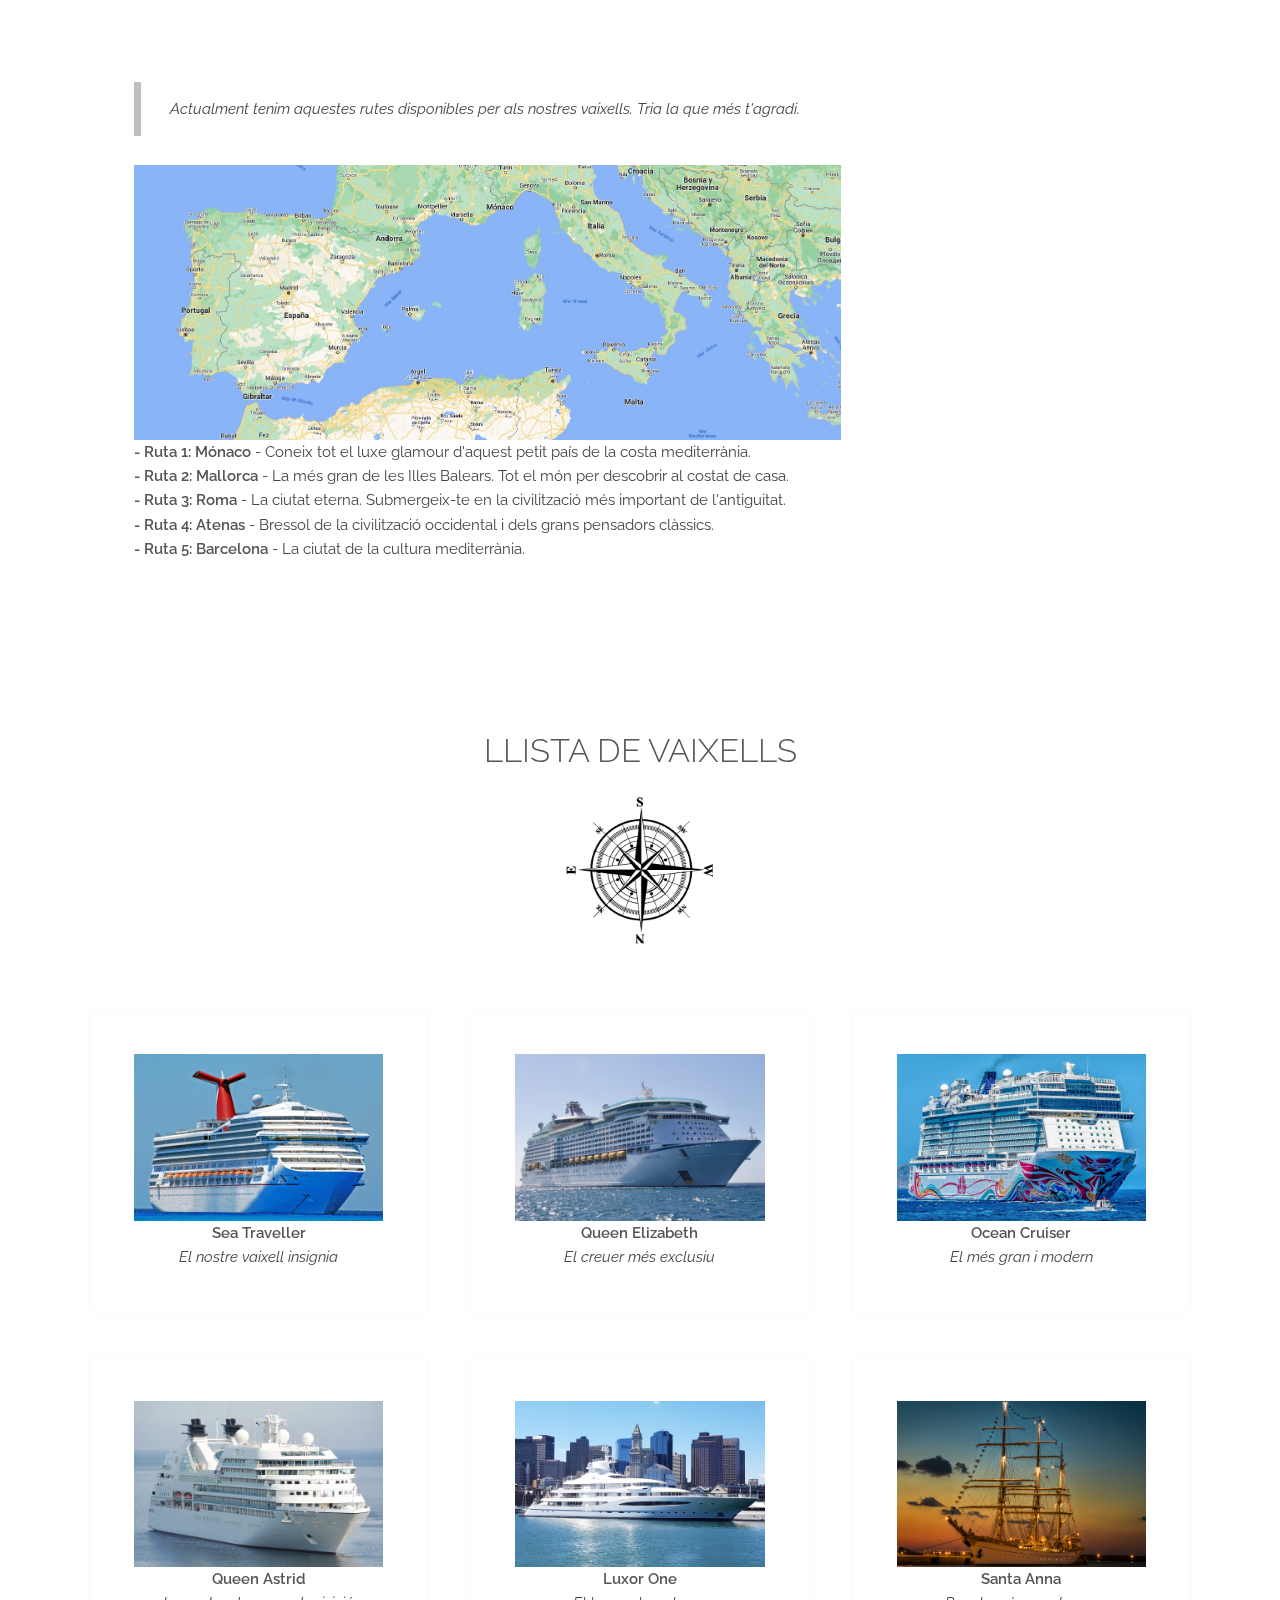
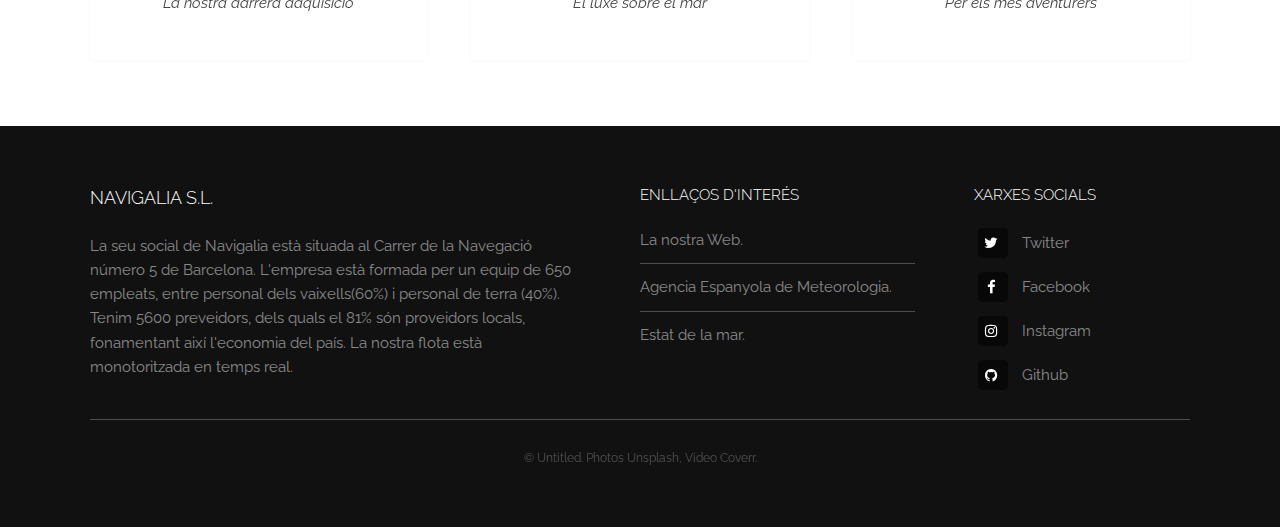
==== commit 6c08c74c: "Merge branch 'main' of https://github.com/fabri0211/navigaliaPra1" ====
--- a/Industrious/index.html
+++ b/Industrious/index.html
@@ -244,18 +244,18 @@
 						<section>
 							<h4>ENLLAÇOS D'INTERÉS</h4>
 							<ul class="alt">
-								<li><a href="#">La nostra Web.</a></li>
-								<li><a href="#">Agencia Espanyola de Meteorologia.</a></li>
-								<li><a href="#">Estat de la mar.</a></li>
+								<li><a href="#banner">La nostra Web.</a></li>
+								<li><a href="https://www.aemet.es/es/portada">Agencia Espanyola de Meteorologia.</a></li>
+								<li><a href="https://www.aemet.es/es/eltiempo/prediccion/maritima">Estat de la mar.</a></li>
 							</ul>
 						</section>
 						<section>
 							<h4>XARXES SOCIALS</h4>
 							<ul class="plain">
-								<li><a href="#"><i class="icon fa-twitter">&nbsp;</i>Twitter</a></li>
-								<li><a href="#"><i class="icon fa-facebook">&nbsp;</i>Facebook</a></li>
-								<li><a href="#"><i class="icon fa-instagram">&nbsp;</i>Instagram</a></li>
-								<li><a href="#"><i class="icon fa-github">&nbsp;</i>Github</a></li>
+								<li><a href="https://twitter.com/"><i class="icon fa-twitter">&nbsp;</i>Twitter</a></li>
+								<li><a href="https://www.facebook.com/"><i class="icon fa-facebook">&nbsp;</i>Facebook</a></li>
+								<li><a href="https://www.instagram.com/"><i class="icon fa-instagram">&nbsp;</i>Instagram</a></li>
+								<li><a href="https://github.com/"><i class="icon fa-github">&nbsp;</i>Github</a></li>
 							</ul>
 						</section>
 					</div>
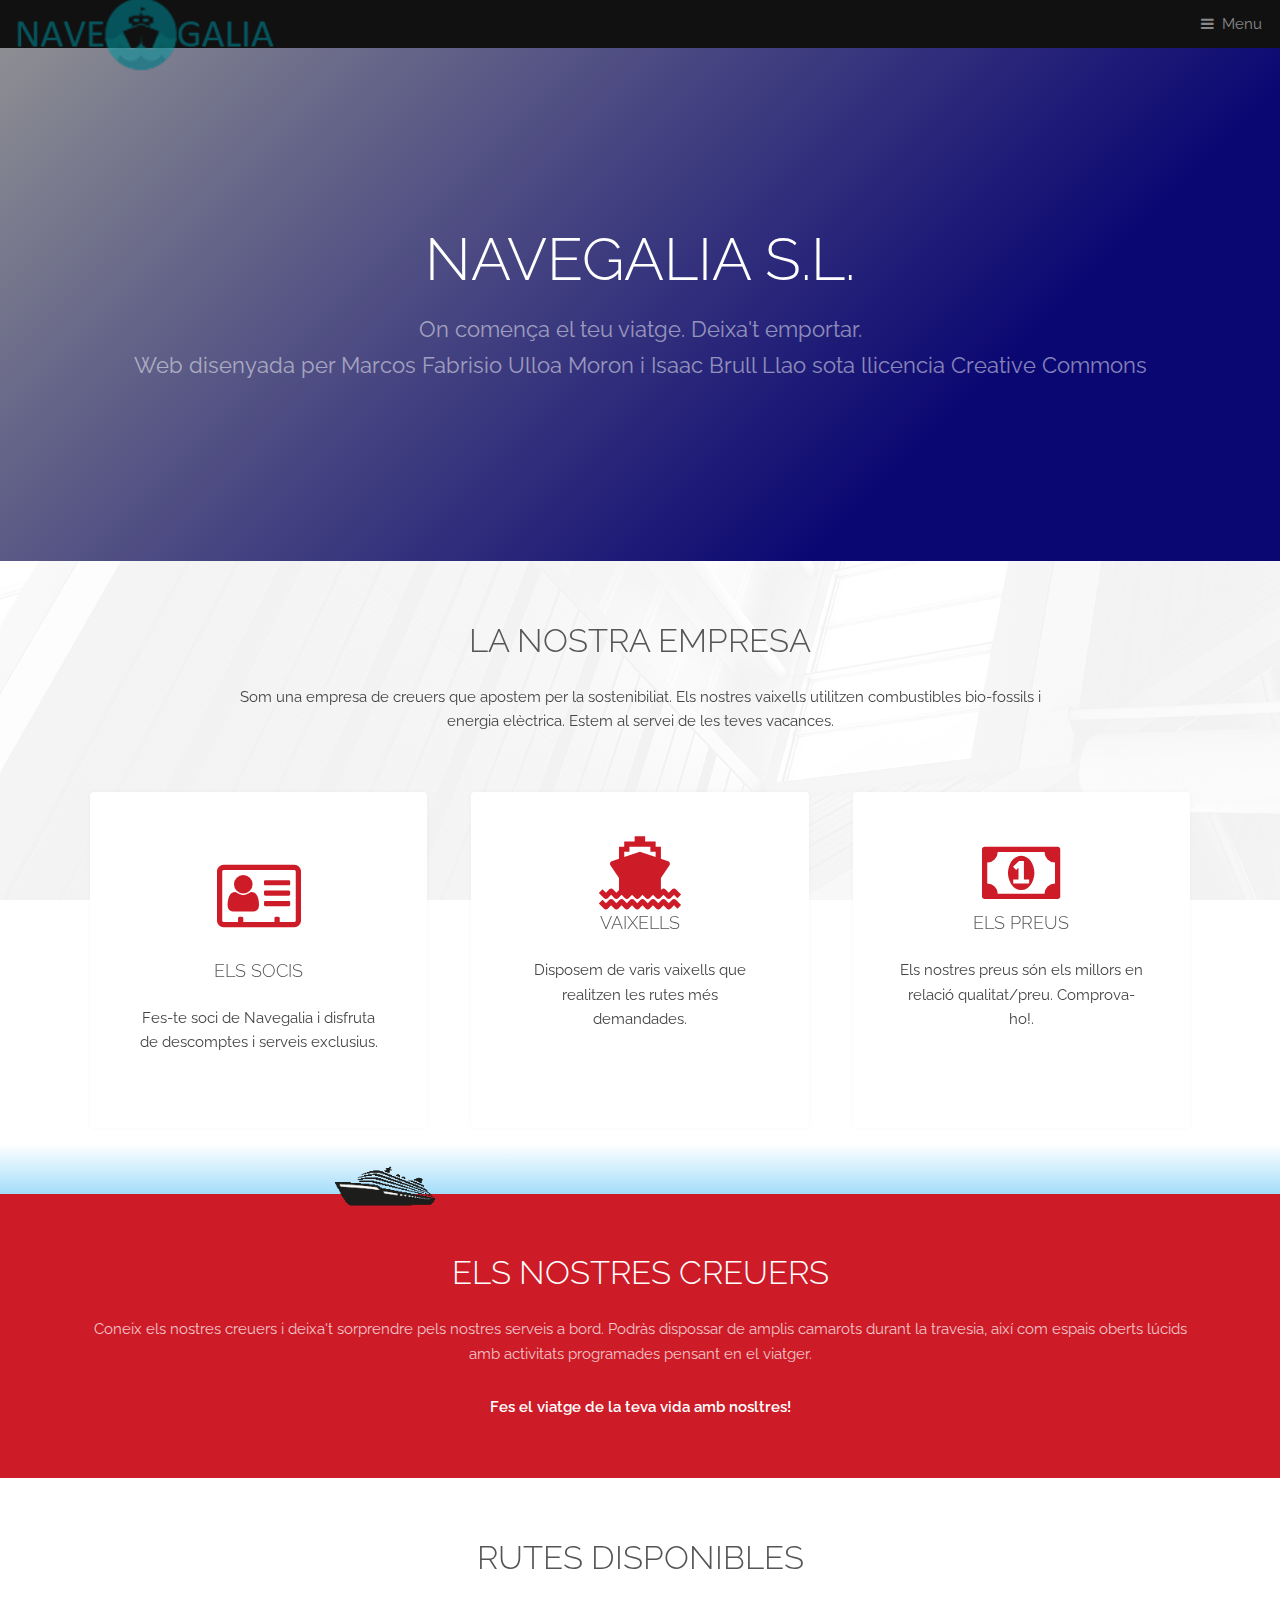
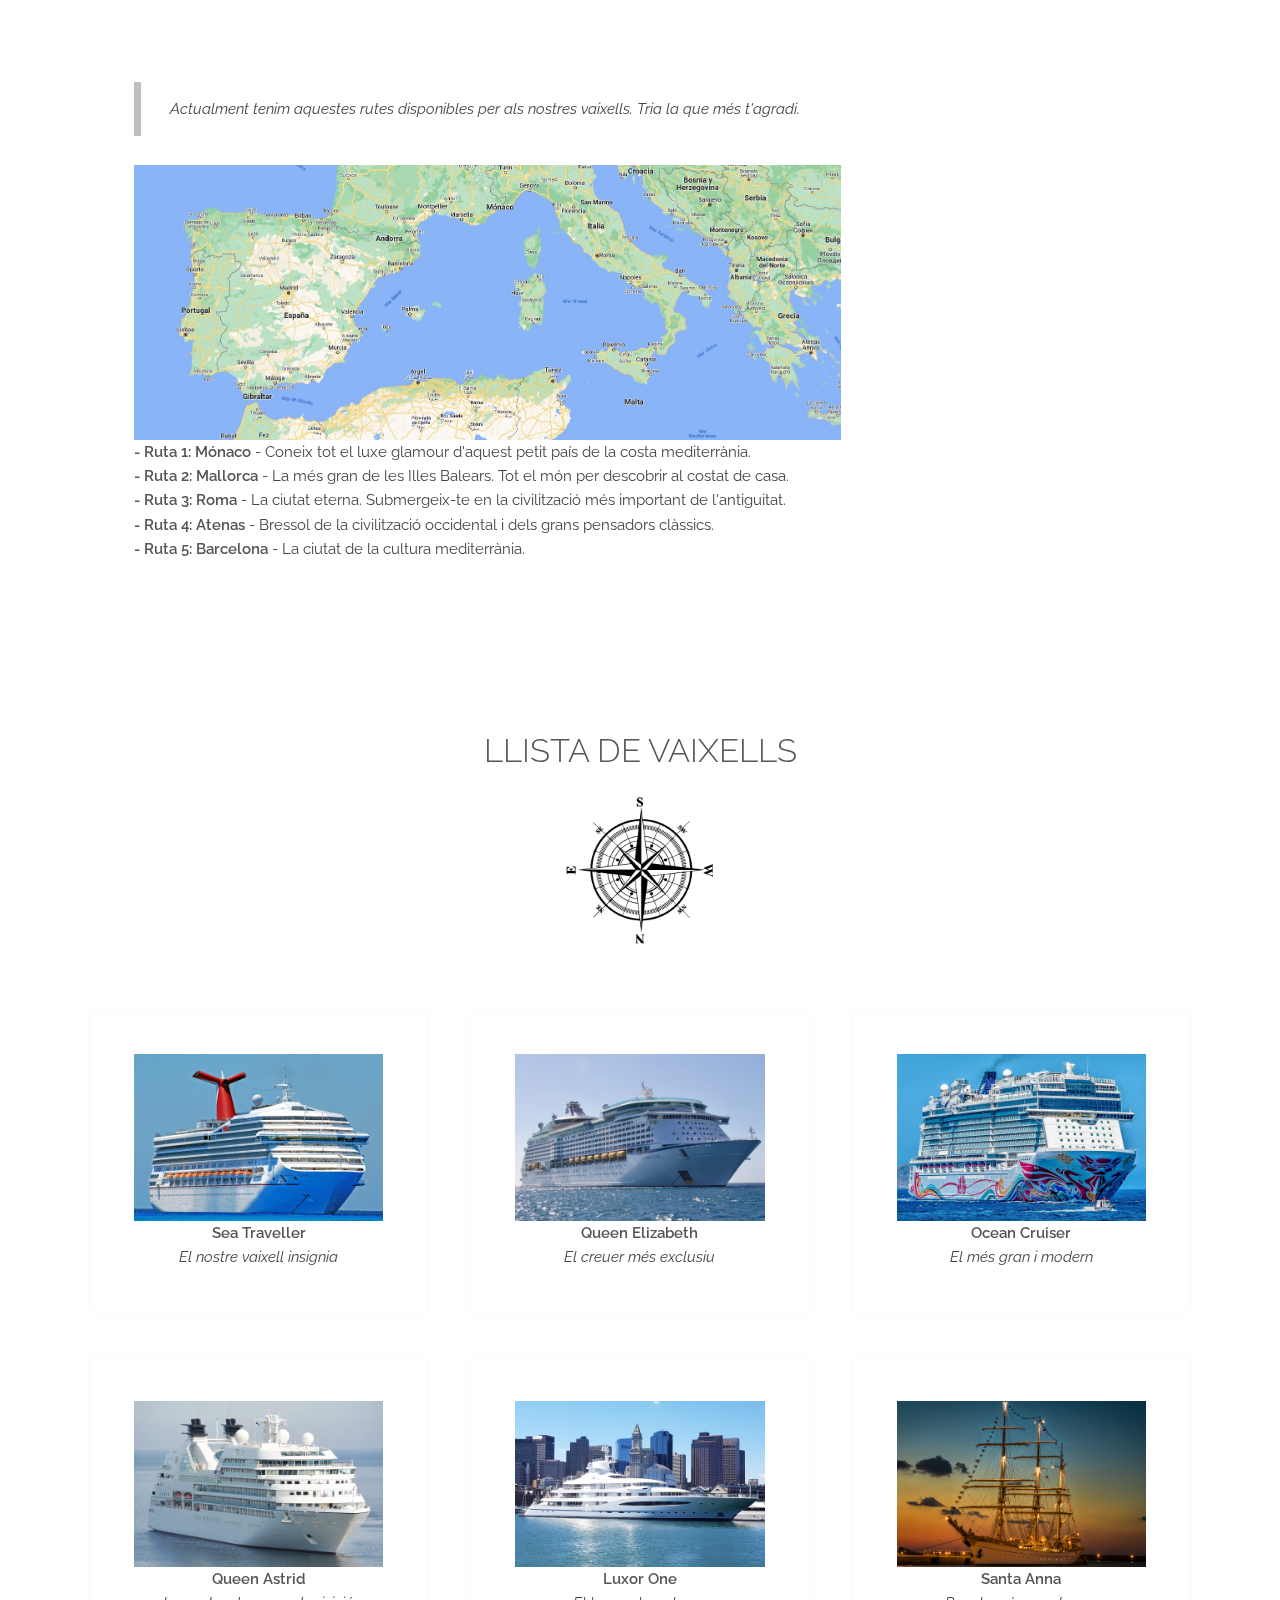
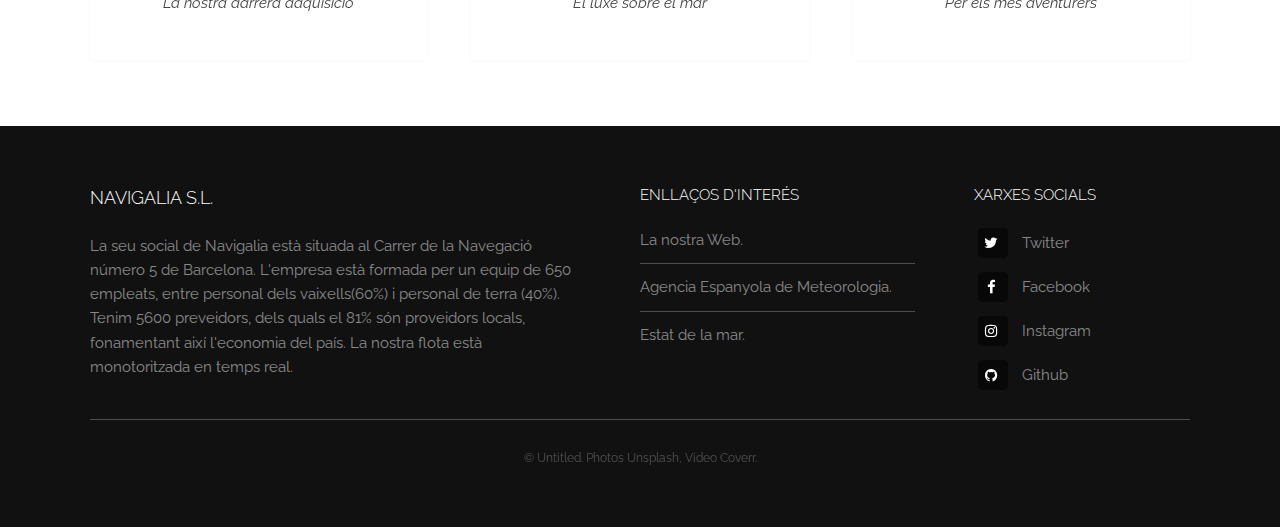
==== commit 964ea599: "Primeros pasos practica 2 + beta login.html" ====
--- a/Industrious/index.html
+++ b/Industrious/index.html
@@ -31,6 +31,7 @@
 					<li><a href="#descripcion">Descripció</a></li>
 					<li><a href="#rutas">Rutes</a></li>
 					<li><a href="#vaixell">Vaixells</a></li>
+					<li><a href="../gestio/login.html">Login Admin</a></li>
 				</ul>
 			</nav>
 
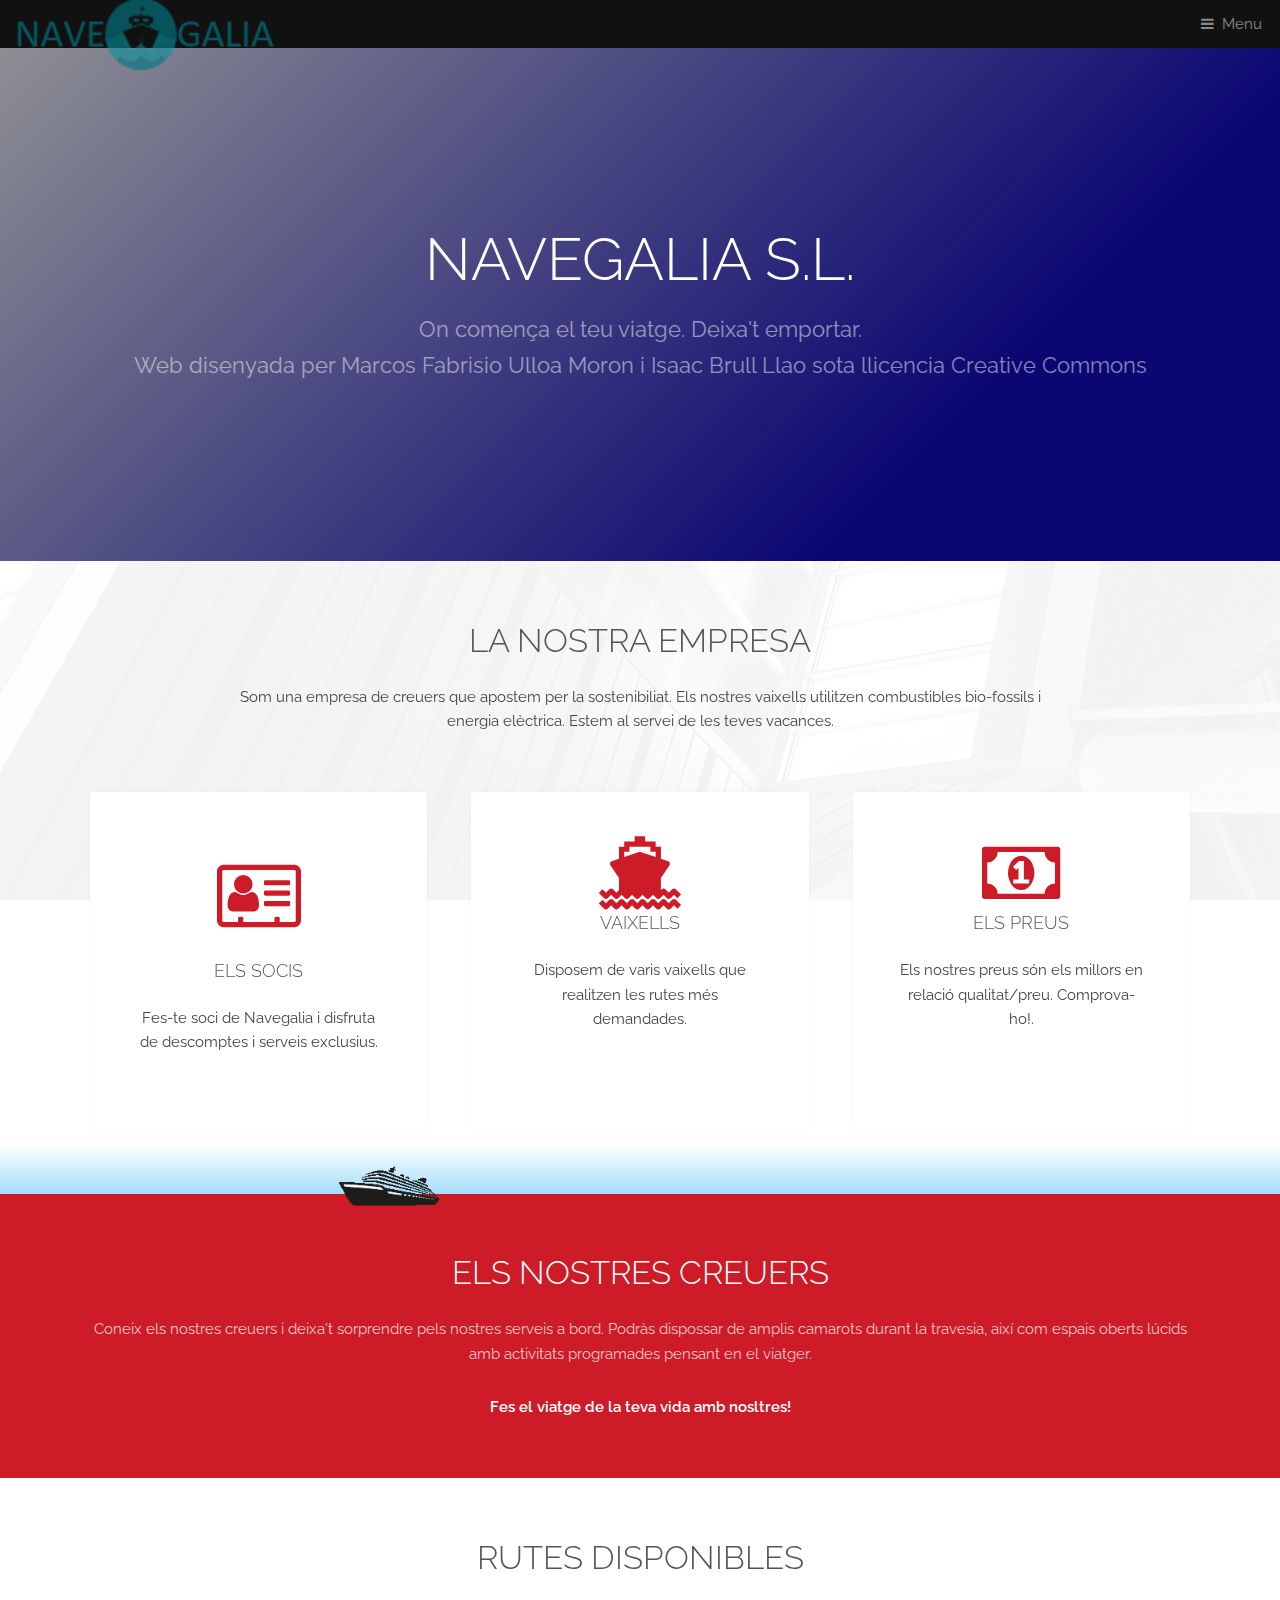
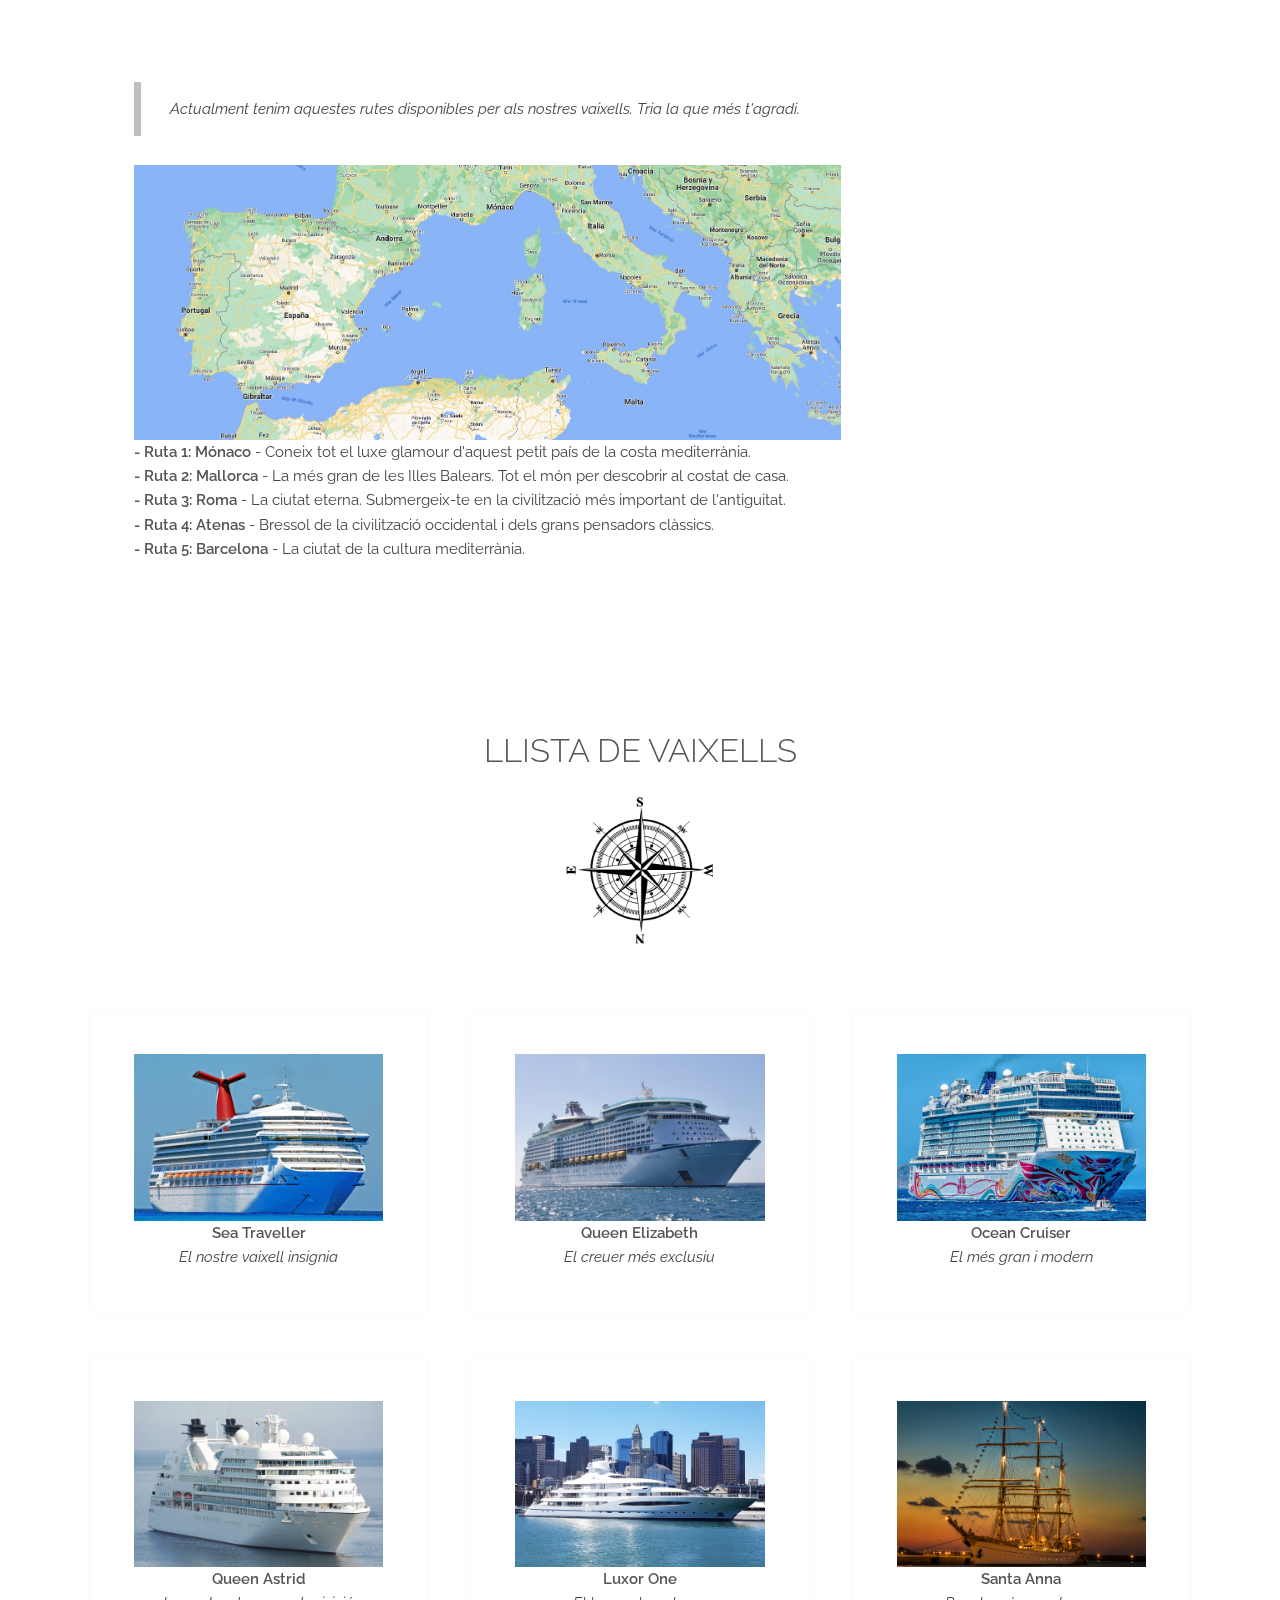
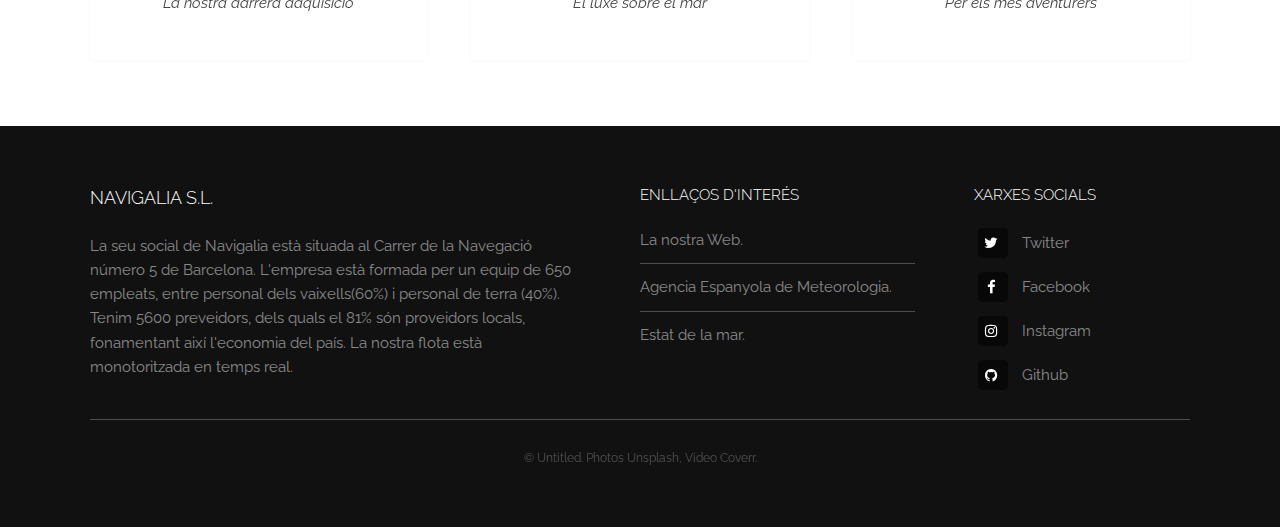
==== commit 4ae6aff4: "prova de canvi de carpetes" ====
--- a/Industrious/index.html
+++ b/Industrious/index.html
@@ -31,7 +31,7 @@
 					<li><a href="#descripcion">Descripció</a></li>
 					<li><a href="#rutas">Rutes</a></li>
 					<li><a href="#vaixell">Vaixells</a></li>
-					<li><a href="../gestio/login.html">Login Admin</a></li>
+					<li><a href="/Industrious/gestio/login.html">Login Admin</a></li>
 				</ul>
 			</nav>
 
